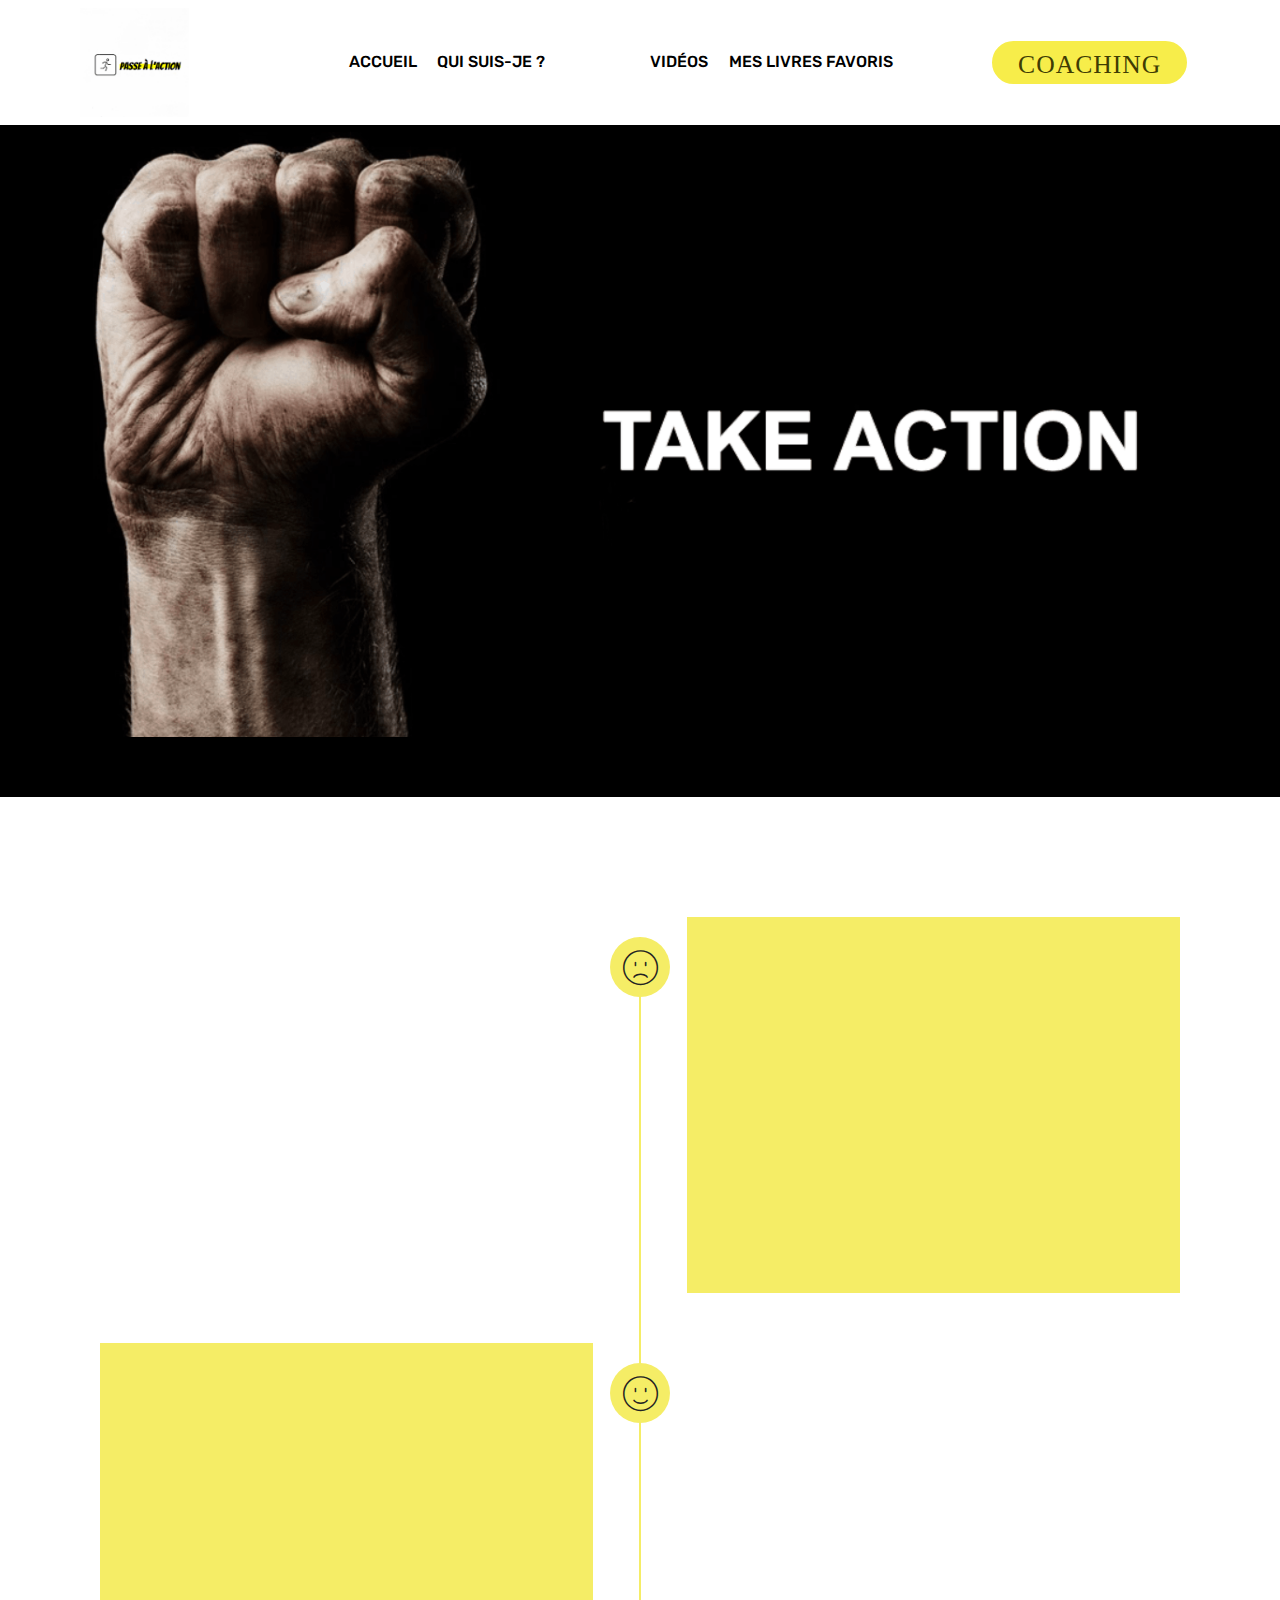
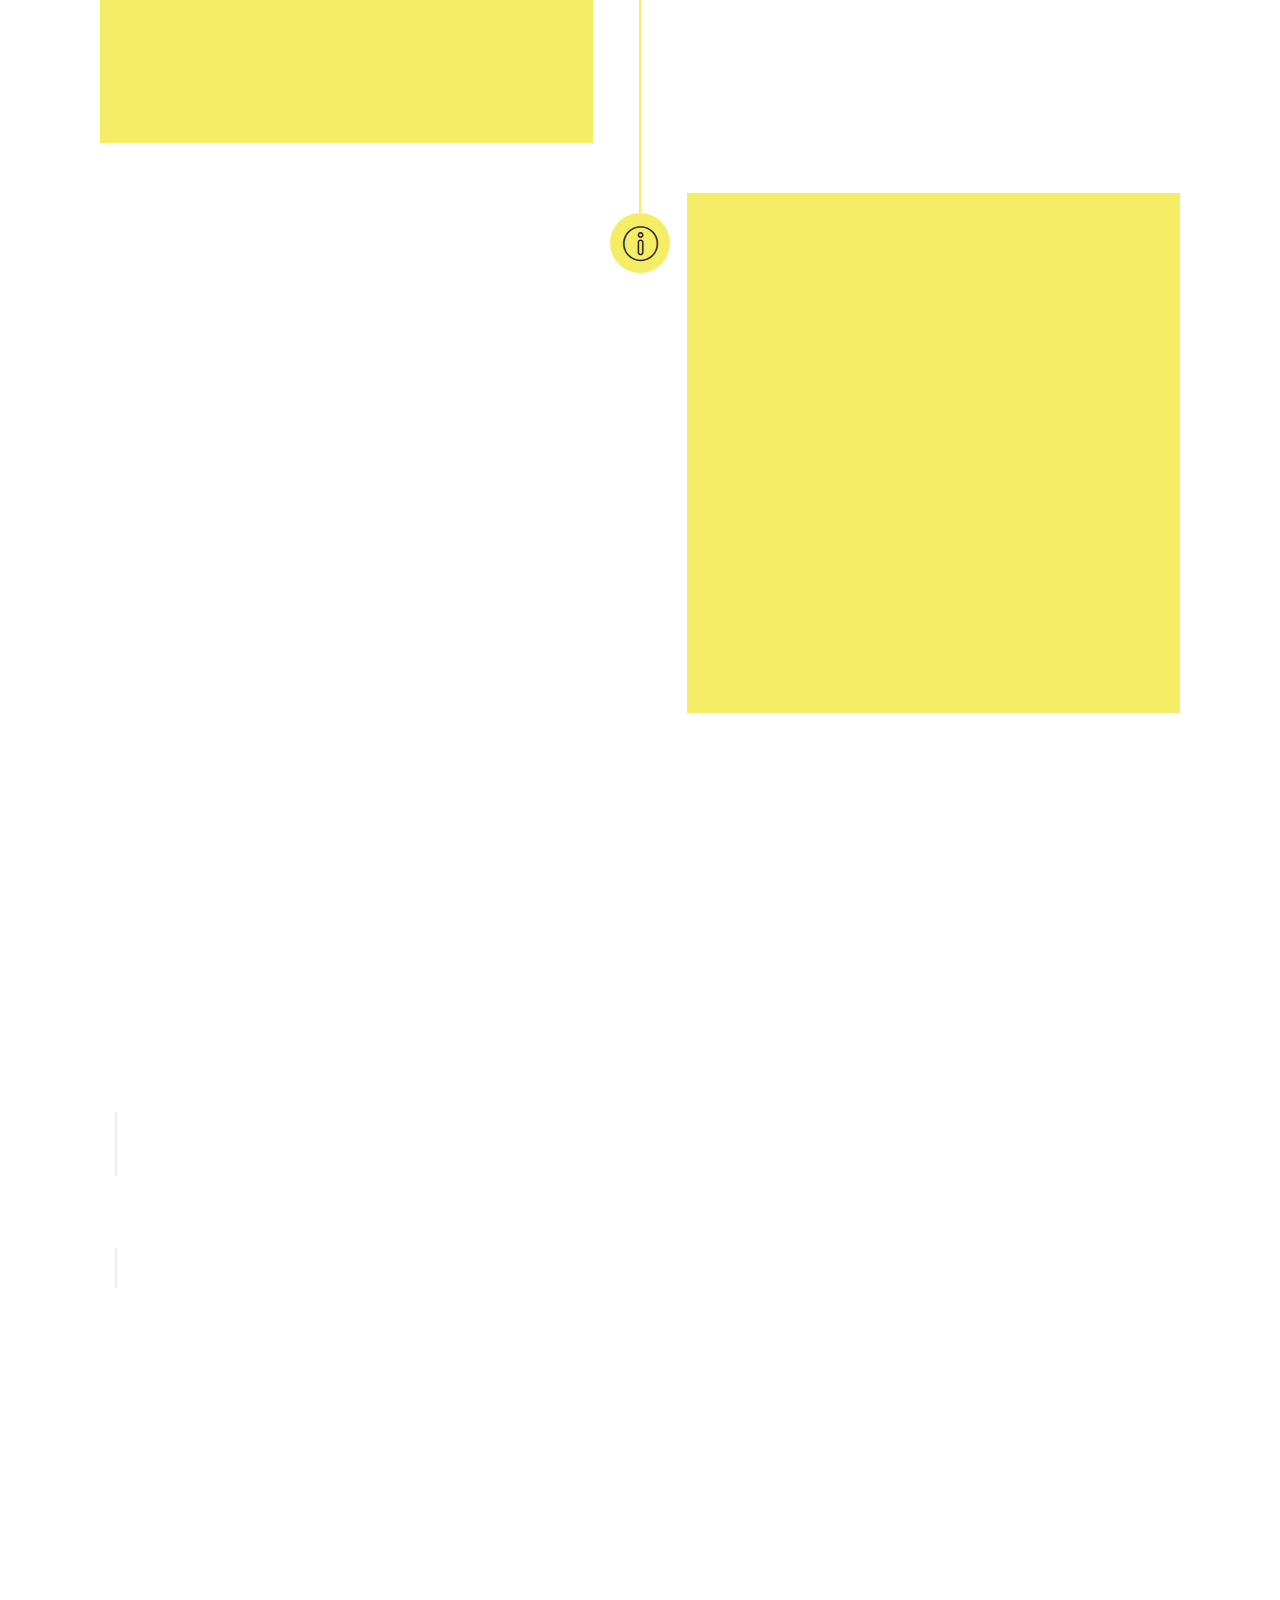
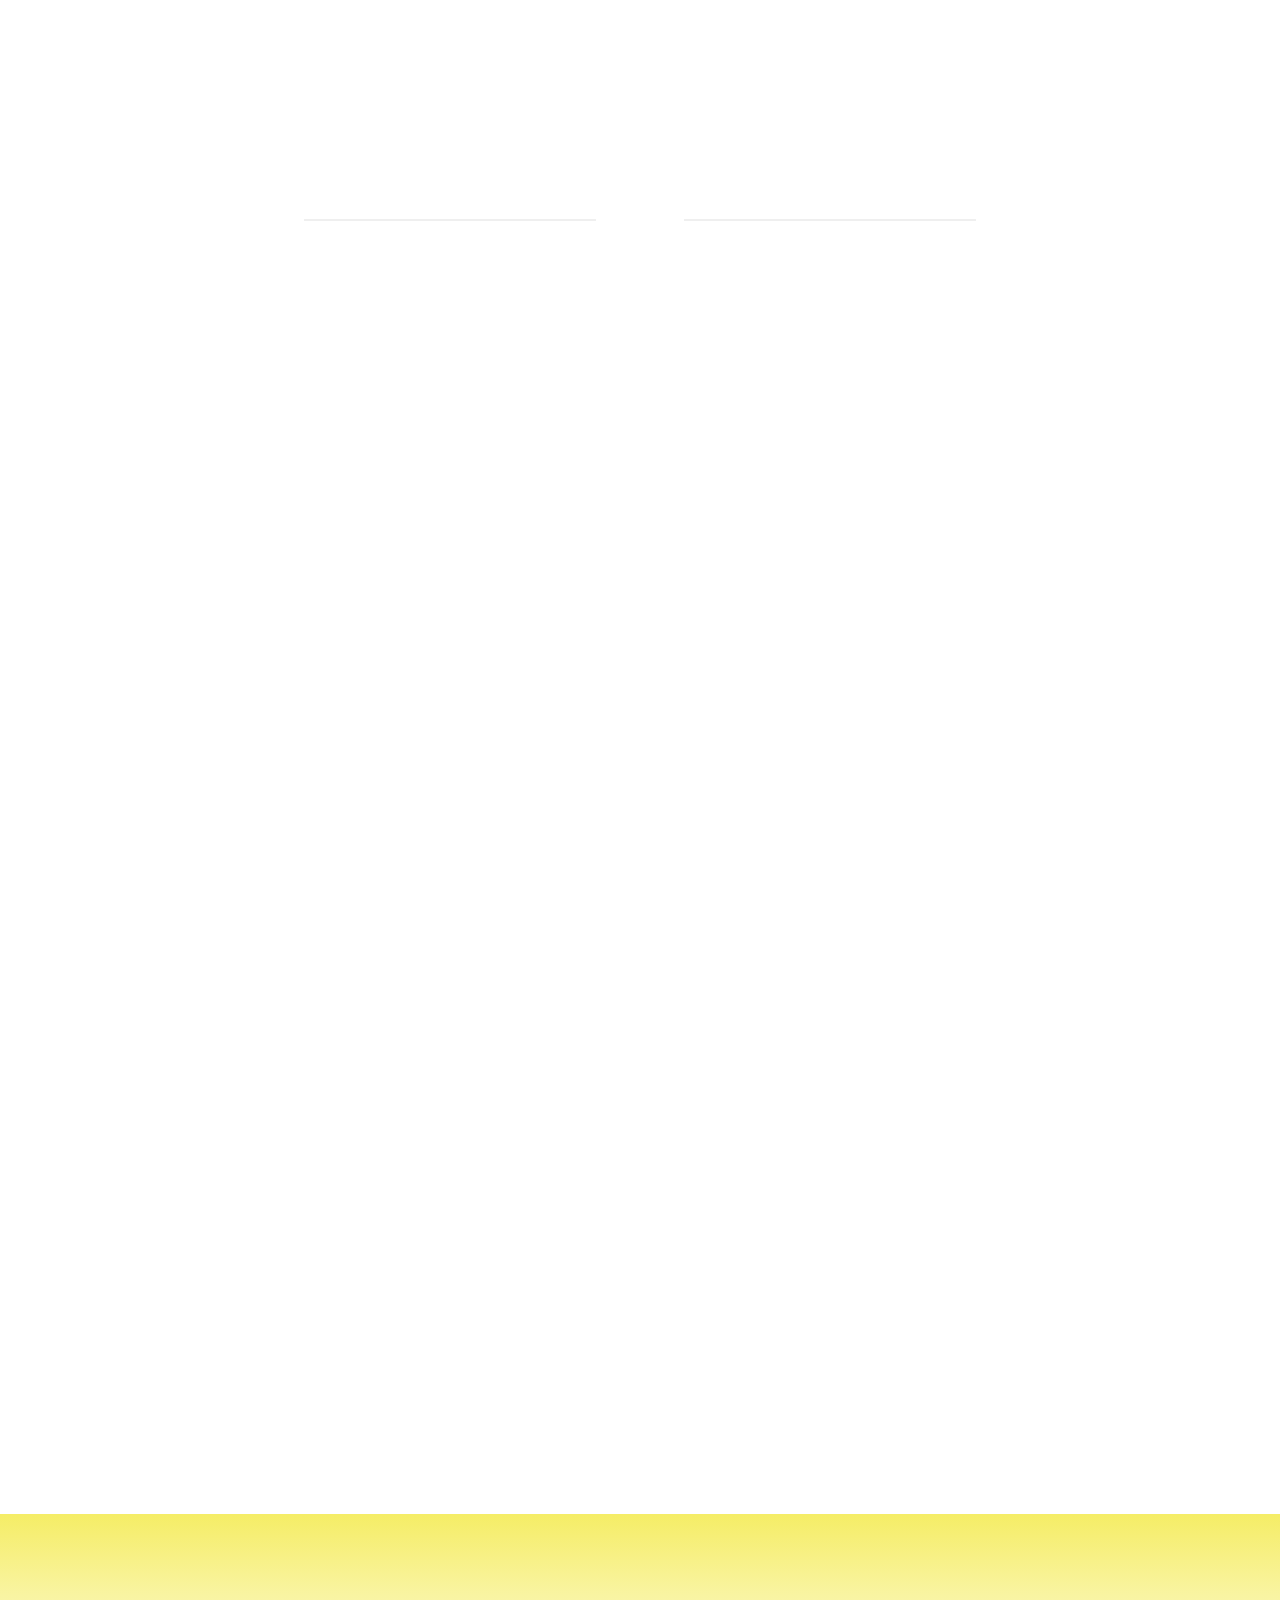
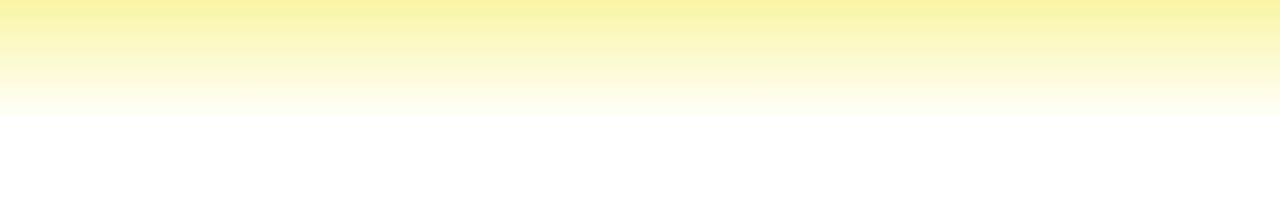
==== coaching.html @ 3aa3d594 "create github pages" ====
<!DOCTYPE html>
<html  >
<head>
  <!-- Site made with Mobirise Website Builder v4.12.2, https://mobirise.com -->
  <meta charset="UTF-8">
  <meta http-equiv="X-UA-Compatible" content="IE=edge">
  <meta name="generator" content="Mobirise v4.12.2, mobirise.com">
  <meta name="viewport" content="width=device-width, initial-scale=1, minimum-scale=1">
  <link rel="shortcut icon" href="assets/images/nez-256x255.png" type="image/x-icon">
  <meta name="description" content="Web Maker Description">
  
  <title>page </title>
  <link rel="stylesheet" href="assets/web/assets/mobirise-icons2/mobirise2.css">
  <link rel="stylesheet" href="assets/web/assets/mobirise-icons/mobirise-icons.css">
  <link rel="stylesheet" href="assets/bootstrap/css/bootstrap.min.css">
  <link rel="stylesheet" href="assets/bootstrap/css/bootstrap-grid.min.css">
  <link rel="stylesheet" href="assets/bootstrap/css/bootstrap-reboot.min.css">
  <link rel="stylesheet" href="assets/dropdown/css/style.css">
  <link rel="stylesheet" href="assets/tether/tether.min.css">
  <link rel="stylesheet" href="assets/animatecss/animate.min.css">
  <link rel="stylesheet" href="assets/socicon/css/styles.css">
  <link rel="stylesheet" href="assets/theme/css/style.css">
  <link rel="preload" as="style" href="assets/mobirise/css/mbr-additional.css"><link rel="stylesheet" href="assets/mobirise/css/mbr-additional.css" type="text/css">
  
  
  
</head>
<body>
  <section class="menu cid-rT13BBiahO" once="menu" id="menu2-s">

    

    <nav class="navbar navbar-expand beta-menu navbar-dropdown align-items-center navbar-toggleable-sm">
        <button class="navbar-toggler navbar-toggler-right" type="button" data-toggle="collapse" data-target="#navbarSupportedContent" aria-controls="navbarSupportedContent" aria-expanded="false" aria-label="Toggle navigation">
            <div class="hamburger">
                <span></span>
                <span></span>
                <span></span>
                <span></span>
            </div>
        </button>
        <div class="menu-logo">
            <div class="navbar-brand">
                <span class="navbar-logo">
                    <a href="https://mobirise.co">
                        <img src="assets/images/nez-256x255.png" alt="Mobirise" title="" style="height: 6.8rem;">
                    </a>
                </span>
                
            </div>
        </div>
        <div class="collapse navbar-collapse" id="navbarSupportedContent">
            <ul class="navbar-nav nav-dropdown" data-app-modern-menu="true"><li class="nav-item">
                    <a class="nav-link link text-black display-4" href="index.html">ACCUEIL</a>
                </li><li class="nav-item">
                    <a class="nav-link link text-black display-4" href="index.html#content7-7">QUI SUIS-JE ? &nbsp; &nbsp; &nbsp; &nbsp; &nbsp; &nbsp; &nbsp; &nbsp; &nbsp; &nbsp;&nbsp;</a>
                </li><li class="nav-item"><a class="nav-link link text-black display-4" href="https://www.youtube.com/channel/UC-dE4AZl_jM-CvezhtTvwrQ?sub_confirmation=1" target="_blank">VIDÉOS</a></li>
                <li class="nav-item"><a class="nav-link link text-black display-4" href="page2.html" aria-expanded="false">MES LIVRES FAVORIS &nbsp; &nbsp; &nbsp; &nbsp; &nbsp; &nbsp; &nbsp; &nbsp; &nbsp;&nbsp;</a></li></ul>
            <div class="navbar-buttons mbr-section-btn"><a class="btn btn-sm btn-primary display-4" href="page0.html"><font face="MobiriseIcons"><span style="font-size: 25.6px;">COACHING</span></font></a></div>
        </div>
    </nav>
</section>

<section class="engine"><a href="https://mobirise.info/f">easy website maker</a></section><section class="cid-rTiwCMmypH" id="image2-13">

    

    <figure class="mbr-figure container">
        <div class="image-block" style="width: 100%;">
            <img src="assets/images/capture-1230x718.png" alt="Mobirise" title="">
            
        </div>
    </figure>
</section>

<section class="timeline2 cid-rTeMHdWzjf" id="timeline2-t">

    

    

    <div class="container align-center">
        
        

        <div class="container timelines-container" mbri-timelines="">
            <!--1-->
            <div class="row timeline-element reverse separline">
                <span class="iconsBackground">
                    <span class="mbr-iconfont mbri-sad-face"></span>
                </span>          
                <div class="col-xs-12 col-md-6 align-left">
                    <div class="timeline-text-content">
                        <h4 class="mbr-timeline-title pb-3 mbr-fonts-style display-5"><strong>Peux-etre qu'actuellement&nbsp;</strong></h4>
                        <p class="mbr-timeline-text mbr-fonts-style display-7">Vous êtes insatisfait de votre vie  et vous stagnez.<br>
<br>Vos peurs vous paralysent, vous empêchent de passer à l'action et donc de réussir.
<br>
<br>Malgré tous vos efforts vous n'arrivez pas à atteindre les objectifs que vous vous fixez et vous ne comprenez pas pourquoi.
<br>
<br>Vous êtes un peu perdu et ne savez pas que faire de votre vie&nbsp;</p>
                     </div>
                </div>
            </div>
            <!--2-->
            <div class="row timeline-element  separline">
                <span class="iconsBackground">
                    <span class="mbr-iconfont mbri-smile-face"></span>
                </span>
                <div class="col-xs-12 col-md-6 align-left ">
                    <div class="timeline-text-content">
                        <h4 class="mbr-timeline-title pb-3 mbr-fonts-style display-5"><strong>Sachez que vous pouvez</strong></h4>
                        <p class="mbr-timeline-text mbr-fonts-style display-7"><br>Avoir une vision claire de ce que vous voulez dans tous les domaine de votre vie.<br>
<br>Passer à l'action systématiquement pour atteindre vos objectifs. &nbsp;<br>
<br>Être en mesure de vivre vos rêves en accomplissant vos objectifs à coup sûr.
<br>
<br>Vous construire un mindset tourner vers la réussite et augmenter votre estime.&nbsp;</p>
                    </div>
                </div>
            </div>
            <!--3-->
            <div class="row timeline-element reverse">
                <span class="iconsBackground">
                    <span class="mbr-iconfont mbri-info"></span>
                </span>
                <div class="col-xs-12 col-md-6 align-left">
                    <div class="timeline-text-content">
                        <h4 class="mbr-timeline-title pb-3 mbr-fonts-style display-5"><strong>DE QUOI S'AGIT-IL?&nbsp;</strong></h4>      
                        <p class="mbr-timeline-text mbr-fonts-style display-7">Mon programme de coaching est simple: je vous propose de passer du temps, seule avec vous, pour travailler sur vos rêves et vos objectifs.
<br>
<br>Et comme chaque personne est unique, je vous propose pas un accompagnement personnalisé entièrement adapté à vos besoins et à votre réalité.
<br>
<br>C’est-à-dire que nous passerons du temps ensemble sur le(s) défi(s) qui vous pèsent et que vous voulez surmonter en priorité!
<br>
<br>À travers cet accompagnement, je suis là pour vous conseiller personnellement et vous présenter les meilleurs outils et méthodes qui vont vous permettre de connaître plus de succès au quotidien et de surmonter vos challenges.</p>
                    </div>
                </div>
            </div>
            <!--4-->
            
            <!--5-->
            
            <!--6-->
            
            <!--7-->
            
            <!--8-->
            
            <!--9-->
            
            <!--10-->
            
            <!--11-->
            
            <!--12-->
            
        </div>
    </div>
</section>

<section class="step1 cid-rTeNrWKndY" id="step1-u">

    

    
    
    <div class="container">
        <h2 class="mbr-section-title pb-3 mbr-fonts-style align-center display-2"><strong>OBJECTIF DE CET APPEL</strong><br><br></h2>
        
        <div class="step-container">
            <div class="card separline pb-4">
                <div class="step-element d-flex">
                    <div class="step-wrapper pr-3">
                        <h3 class="step d-flex align-items-center justify-content-center">
                            1
                        </h3>
                    </div>          
                    <div class="step-text-content">
                        <h4 class="mbr-step-title pb-3 mbr-fonts-style display-5">Faire le point sur votre situation personnelle.</h4>
                        <p class="mbr-step-text mbr-fonts-style display-7">&nbsp;<br><br></p>
                    </div>
                </div>
            </div>

            <div class="card separline pb-4">
                <div class="step-element d-flex">
                    <div class="step-wrapper pr-3">
                        <h3 class="step d-flex align-items-center justify-content-center">
                            2
                        </h3>
                    </div>          
                    <div class="step-text-content">
                        <h4 class="mbr-step-title pb-3 mbr-fonts-style display-5">Evaluer votre engagement.</h4>
                        <p class="mbr-step-text mbr-fonts-style display-7">j</p>
                    </div>
                </div>
            </div>

            <div class="card">
                <div class="step-element d-flex">
                    <div class="step-wrapper pr-3">
                        <h3 class="step d-flex align-items-center justify-content-center">
                            3
                        </h3>
                    </div>          
                    <div class="step-text-content">
                        <h4 class="mbr-step-title pb-3 mbr-fonts-style display-5">Programmer votre transformation.</h4>
                        <p class="mbr-step-text mbr-fonts-style display-7"></p>
                    </div>
                </div>
            </div>

            
            
            
            
            
            
            
            
            
            
            
        </div>
    </div>
</section>

<section class="mbr-section content8 cid-rTeTchL4dR" id="content8-z">

    

    <div class="container">
        <div class="media-container-row title">
            <div class="col-12 col-md-8">
                <div class="mbr-section-btn align-center"><a class="btn btn-primary display-5" href="https://calendly.com/passealaction/coaching-strategique">JE RESERVE MON APPEL</a></div>
            </div>
        </div>
    </div>
</section>

<section class="step2 cid-rTePjpIPBr" id="step2-v">

    

    
    
    <div class="container">
        <h2 class="mbr-section-title pb-3 mbr-fonts-style align-center display-2"><strong>Ce programme n'est pas pour vous si&nbsp;</strong></h2>
        
        <div class="step-container row justify-content-center">
            <div class="card col-12 col-md-4 separline">
                <div class="step-element">
                    <div class="step-wrapper pb-3">
                        <h3 class="step d-flex align-items-center justify-content-center m-auto">x</h3>
                    </div>          
                    <div class="step-text-content align-center">
                        
                        <p class="mbr-step-text mbr-fonts-style display-7"><br>Vous cherchez une formule magique  pour &nbsp;transformer instantanément et sans effort votre vie.</p>
                    </div>
                </div>
            </div>

            <div class="card col-12 separline col-md-4">
                <div class="step-element">
                    <div class="step-wrapper pb-3">
                        <h3 class="step d-flex align-items-center justify-content-center m-auto">x</h3>
                    </div>          
                    <div class="step-text-content align-center">
                        
                        <p class="mbr-step-text mbr-fonts-style display-7"><br>Vous cherchez juste à prendre des connaissance et non à appliquer les techniques.&nbsp;</p>
                    </div>
                </div>
            </div>

            <div class="card col-md-4 col-12 separline last-child">
                <div class="step-element">
                    <div class="step-wrapper pb-3">
                        <h3 class="step d-flex align-items-center justify-content-center m-auto">x</h3>
                    </div>          
                    <div class="step-text-content align-center">
                        
                        <p class="mbr-step-text mbr-fonts-style display-7">Vous ne pouvez pas vous engager à passer au moins 2 heures par semaine à améliorer vos compétences.</p>
                    </div>
                </div>
            </div>

            
            
            
            
            
            
            
            
            
            
            
        </div>
    </div>
</section>

<section class="features11 cid-rTeXeAzm4S" id="features11-11">

    

    

    <div class="container">   
        <div class="col-md-12">
            <div class="media-container-row">
                <div class="mbr-figure m-auto" style="width: 45%;">
                    <img src="assets/images/success-1-844x458.jpeg" alt="Mobirise" title="">
                </div>
                <div class=" align-left aside-content">
                    <h2 class="mbr-title pt-2 mbr-fonts-style display-2"><strong>Offrez vous l'opportunité</strong></h2>
                    <div class="mbr-section-text">
                        <p class="mbr-text mb-5 pt-3 mbr-light mbr-fonts-style display-5"><br>-&gt; de mieux vous connaître.&nbsp;<br>-&gt; d'améliorer votre estime personnelle.&nbsp;<br>-&gt; d'exploiter votre potentiel. &nbsp;<br>-&gt; d'augmenter votre niveau de confiance.&nbsp;<br>-&gt; de mettre votre focus sur vos priorités. 
<br>-&gt; d'avoir une meilleure gestion de vos émotions. &nbsp;<br>-&gt; d'avoir une meilleure  gestion de votre temps.&nbsp;<br>-&gt; reprogrammer votre mindset pas à pas. &nbsp;<br>-&gt; d'avoir un plan d'action facile à suivre. &nbsp;<br>-&gt; de trouver votre voie.&nbsp;<br>-&gt; d'augmenter votre niveau d'énergie. &nbsp;<br>-&gt; D'avoir une vision claire de ce que vous voulez.<br>-&gt; de contrôler votre environnement pour atteindre votre but.&nbsp;<br></p>
                    </div>

                    
                </div>
            </div>
        </div> 
    </div>          
</section>

<section class="mbr-section content8 cid-rTf3qie1RZ" id="content8-12">

    

    <div class="container">
        <div class="media-container-row title">
            <div class="col-12 col-md-8">
                <div class="mbr-section-btn align-center"><a class="btn btn-primary display-5" href="https://calendly.com/passealaction/coaching-strategique">JE PASSE A L'ACTION</a></div>
            </div>
        </div>
    </div>
</section>

<section class="cid-rTFCs5XWJ7" id="social-buttons2-1w">

    

    

    <div class="container">
        <div class="media-container-row">
            <div class="col-md-8 align-center">
                <h2 class="pb-3 mbr-fonts-style display-2">RESTONS PROCHES ...</h2>
                <div class="social-list pl-0 mb-0">
                    <a href="https://www.youtube.com/channel/UC-dE4AZl_jM-CvezhtTvwrQ?sub_confirmation=1" target="_blank">
                        <span class="px-2 mbr-iconfont mbr-iconfont-social socicon-youtube socicon" style=""></span>
                    </a>
                    <a href="https://www.instagram.com/passe.a.laction/" target="_blank">
                        <span class="px-2 mbr-iconfont mbr-iconfont-social socicon-instagram socicon"></span>
                    </a>
                    <a href="https://www.youtube.com/channel/UC-dE4AZl_jM-CvezhtTvwrQ?sub_confirmation=1" target="_blank">
                        
                    </a>
                    <a href="https://www.youtube.com/c/mobirise" target="_blank">
                        
                    </a>
                    <a href="https://www.behance.net/Mobirise" target="_blank">
                        
                    </a>
                </div>
            </div>
        </div>
    </div>
</section>

<section once="footers" class="cid-rTFCHl2BvG" id="footer6-1x">

    

    

    <div class="container">
        <div class="media-container-row align-center mbr-white">
            <div class="col-12">
                <p class="mbr-text mb-0 mbr-fonts-style display-7">&nbsp;© Copyright 2020 Passe à l'action | Tous droits réservés</p>
            </div>
        </div>
    </div>
</section>


  <script src="assets/web/assets/jquery/jquery.min.js"></script>
  <script src="assets/popper/popper.min.js"></script>
  <script src="assets/bootstrap/js/bootstrap.min.js"></script>
  <script src="assets/smoothscroll/smooth-scroll.js"></script>
  <script src="assets/dropdown/js/nav-dropdown.js"></script>
  <script src="assets/dropdown/js/navbar-dropdown.js"></script>
  <script src="assets/tether/tether.min.js"></script>
  <script src="assets/viewportchecker/jquery.viewportchecker.js"></script>
  <script src="assets/sociallikes/social-likes.js"></script>
  <script src="assets/touchswipe/jquery.touch-swipe.min.js"></script>
  <script src="assets/theme/js/script.js"></script>
  
  
  <input name="animation" type="hidden">
  </body>
</html>
---- assets/web/assets/mobirise-icons2/mobirise2.css ----
@font-face {
  font-family: 'Moririse2';
  font-display: swap;
  src:  url('mobirise2.eot?f2bix4');
  src:  url('mobirise2.eot?f2bix4#iefix') format('embedded-opentype'),
    url('mobirise2.ttf?f2bix4') format('truetype'),
    url('mobirise2.woff?f2bix4') format('woff'),
    url('mobirise2.svg?f2bix4#mobirise2') format('svg');
  font-weight: normal;
  font-style: normal;
}

[class^="mobi-"], [class*=" mobi-"] {
  /* use !important to prevent issues with browser extensions that change fonts */
  font-family: 'Moririse2' !important;
  speak: none;
  font-style: normal;
  font-weight: normal;
  font-variant: normal;
  text-transform: none;
  line-height: 1;

  /* Better Font Rendering =========== */
  -webkit-font-smoothing: antialiased;
  -moz-osx-font-smoothing: grayscale;
}

.mobi-mbri-add-submenu:before {
  content: "\e900";
}
.mobi-mbri-alert:before {
  content: "\e901";
}
.mobi-mbri-align-center:before {
  content: "\e902";
}
.mobi-mbri-align-justify:before {
  content: "\e903";
}
.mobi-mbri-align-left:before {
  content: "\e904";
}
.mobi-mbri-align-right:before {
  content: "\e905";
}
.mobi-mbri-android:before {
  content: "\e906";
}
.mobi-mbri-apple:before {
  content: "\e907";
}
.mobi-mbri-arrow-down:before {
  content: "\e908";
}
.mobi-mbri-arrow-next:before {
  content: "\e909";
}
.mobi-mbri-arrow-prev:before {
  content: "\e90a";
}
.mobi-mbri-arrow-up:before {
  content: "\e90b";
}
.mobi-mbri-bold:before {
  content: "\e90c";
}
.mobi-mbri-bookmark:before {
  content: "\e90d";
}
.mobi-mbri-bootstrap:before {
  content: "\e90e";
}
.mobi-mbri-briefcase:before {
  content: "\e90f";
}
.mobi-mbri-browse:before {
  content: "\e910";
}
.mobi-mbri-bulleted-list:before {
  content: "\e911";
}
.mobi-mbri-calendar:before {
  content: "\e912";
}
.mobi-mbri-camera:before {
  content: "\e913";
}
.mobi-mbri-cart-add:before {
  content: "\e914";
}
.mobi-mbri-cart-full:before {
  content: "\e915";
}
.mobi-mbri-cash:before {
  content: "\e916";
}
.mobi-mbri-change-style:before {
  content: "\e917";
}
.mobi-mbri-chat:before {
  content: "\e918";
}
.mobi-mbri-clock:before {
  content: "\e919";
}
.mobi-mbri-close:before {
  content: "\e91a";
}
.mobi-mbri-cloud:before {
  content: "\e91b";
}
.mobi-mbri-code:before {
  content: "\e91c";
}
.mobi-mbri-contact-form:before {
  content: "\e91d";
}
.mobi-mbri-credit-card:before {
  content: "\e91e";
}
.mobi-mbri-cursor-click:before {
  content: "\e91f";
}
.mobi-mbri-cust-feedback:before {
  content: "\e920";
}
.mobi-mbri-database:before {
  content: "\e921";
}
.mobi-mbri-delivery:before {
  content: "\e922";
}
.mobi-mbri-desktop:before {
  content: "\e923";
}
.mobi-mbri-devices:before {
  content: "\e924";
}
.mobi-mbri-down:before {
  content: "\e925";
}
.mobi-mbri-download-2:before {
  content: "\e926";
}
.mobi-mbri-download:before {
  content: "\e927";
}
.mobi-mbri-drag-n-drop-2:before {
  content: "\e928";
}
.mobi-mbri-drag-n-drop:before {
  content: "\e929";
}
.mobi-mbri-edit-2:before {
  content: "\e92a";
}
.mobi-mbri-edit:before {
  content: "\e92b";
}
.mobi-mbri-error:before {
  content: "\e92c";
}
.mobi-mbri-extension:before {
  content: "\e92d";
}
.mobi-mbri-features:before {
  content: "\e92e";
}
.mobi-mbri-file:before {
  content: "\e92f";
}
.mobi-mbri-flag:before {
  content: "\e930";
}
.mobi-mbri-folder:before {
  content: "\e931";
}
.mobi-mbri-gift:before {
  content: "\e932";
}
.mobi-mbri-github:before {
  content: "\e933";
}
.mobi-mbri-globe-2:before {
  content: "\e934";
}
.mobi-mbri-globe:before {
  content: "\e935";
}
.mobi-mbri-growing-chart:before {
  content: "\e936";
}
.mobi-mbri-hearth:before {
  content: "\e937";
}
.mobi-mbri-help:before {
  content: "\e938";
}
.mobi-mbri-home:before {
  content: "\e939";
}
.mobi-mbri-hot-cup:before {
  content: "\e93a";
}
.mobi-mbri-idea:before {
  content: "\e93b";
}
.mobi-mbri-image-gallery:before {
  content: "\e93c";
}
.mobi-mbri-image-slider:before {
  content: "\e93d";
}
.mobi-mbri-info:before {
  content: "\e93e";
}
.mobi-mbri-italic:before {
  content: "\e93f";
}
.mobi-mbri-key:before {
  content: "\e940";
}
.mobi-mbri-laptop:before {
  content: "\e941";
}
.mobi-mbri-layers:before {
  content: "\e942";
}
.mobi-mbri-left-right:before {
  content: "\e943";
}
.mobi-mbri-left:before {
  content: "\e944";
}
.mobi-mbri-letter:before {
  content: "\e945";
}
.mobi-mbri-like:before {
  content: "\e946";
}
.mobi-mbri-link:before {
  content: "\e947";
}
.mobi-mbri-lock:before {
  content: "\e948";
}
.mobi-mbri-login:before {
  content: "\e949";
}
.mobi-mbri-logout:before {
  content: "\e94a";
}
.mobi-mbri-magic-stick:before {
  content: "\e94b";
}
.mobi-mbri-map-pin:before {
  content: "\e94c";
}
.mobi-mbri-menu:before {
  content: "\e94d";
}
.mobi-mbri-mobile-2:before {
  content: "\e94e";
}
.mobi-mbri-mobile-horizontal:before {
  content: "\e94f";
}
.mobi-mbri-mobile:before {
  content: "\e950";
}
.mobi-mbri-mobirise:before {
  content: "\e951";
}
.mobi-mbri-more-horizontal:before {
  content: "\e952";
}
.mobi-mbri-more-vertical:before {
  content: "\e953";
}
.mobi-mbri-music:before {
  content: "\e954";
}
.mobi-mbri-new-file:before {
  content: "\e955";
}
.mobi-mbri-numbered-list:before {
  content: "\e956";
}
.mobi-mbri-opened-folder:before {
  content: "\e957";
}
.mobi-mbri-pages:before {
  content: "\e958";
}
.mobi-mbri-paper-plane:before {
  content: "\e959";
}
.mobi-mbri-paperclip:before {
  content: "\e95a";
}
.mobi-mbri-phone:before {
  content: "\e95b";
}
.mobi-mbri-photo:before {
  content: "\e95c";
}
.mobi-mbri-photos:before {
  content: "\e95d";
}
.mobi-mbri-pin:before {
  content: "\e95e";
}
.mobi-mbri-play:before {
  content: "\e95f";
}
.mobi-mbri-plus:before {
  content: "\e960";
}
.mobi-mbri-preview:before {
  content: "\e961";
}
.mobi-mbri-print:before {
  content: "\e962";
}
.mobi-mbri-protect:before {
  content: "\e963";
}
.mobi-mbri-question:before {
  content: "\e964";
}
.mobi-mbri-quote-left:before {
  content: "\e965";
}
.mobi-mbri-quote-right:before {
  content: "\e966";
}
.mobi-mbri-redo:before {
  content: "\e967";
}
.mobi-mbri-refresh:before {
  content: "\e968";
}
.mobi-mbri-responsive-2:before {
  content: "\e969";
}
.mobi-mbri-responsive:before {
  content: "\e96a";
}
.mobi-mbri-right:before {
  content: "\e96b";
}
.mobi-mbri-rocket:before {
  content: "\e96c";
}
.mobi-mbri-sad-face:before {
  content: "\e96d";
}
.mobi-mbri-sale:before {
  content: "\e96e";
}
.mobi-mbri-save:before {
  content: "\e96f";
}
.mobi-mbri-search:before {
  content: "\e970";
}
.mobi-mbri-setting-2:before {
  content: "\e971";
}
.mobi-mbri-setting-3:before {
  content: "\e972";
}
.mobi-mbri-setting:before {
  content: "\e973";
}
.mobi-mbri-share:before {
  content: "\e974";
}
.mobi-mbri-shopping-bag:before {
  content: "\e975";
}
.mobi-mbri-shopping-basket:before {
  content: "\e976";
}
.mobi-mbri-shopping-cart:before {
  content: "\e977";
}
.mobi-mbri-sites:before {
  content: "\e978";
}
.mobi-mbri-smile-face:before {
  content: "\e979";
}
.mobi-mbri-speed:before {
  content: "\e97a";
}
.mobi-mbri-star:before {
  content: "\e97b";
}
.mobi-mbri-success:before {
  content: "\e97c";
}
.mobi-mbri-sun:before {
  content: "\e97d";
}
.mobi-mbri-sun2:before {
  content: "\e97e";
}
.mobi-mbri-tablet-vertical:before {
  content: "\e97f";
}
.mobi-mbri-tablet:before {
  content: "\e980";
}
.mobi-mbri-target:before {
  content: "\e981";
}
.mobi-mbri-timer:before {
  content: "\e982";
}
.mobi-mbri-to-ftp:before {
  content: "\e983";
}
.mobi-mbri-to-local-drive:before {
  content: "\e984";
}
.mobi-mbri-touch-swipe:before {
  content: "\e985";
}
.mobi-mbri-touch:before {
  content: "\e986";
}
.mobi-mbri-trash:before {
  content: "\e987";
}
.mobi-mbri-underline:before {
  content: "\e988";
}
.mobi-mbri-undo:before {
  content: "\e989";
}
.mobi-mbri-unlink:before {
  content: "\e98a";
}
.mobi-mbri-unlock:before {
  content: "\e98b";
}
.mobi-mbri-up-down:before {
  content: "\e98c";
}
.mobi-mbri-up:before {
  content: "\e98d";
}
.mobi-mbri-update:before {
  content: "\e98e";
}
.mobi-mbri-upload-2:before {
  content: "\e98f";
}
.mobi-mbri-upload:before {
  content: "\e990";
}
.mobi-mbri-user-2:before {
  content: "\e991";
}
.mobi-mbri-user:before {
  content: "\e992";
}
.mobi-mbri-users:before {
  content: "\e993";
}
.mobi-mbri-video-play:before {
  content: "\e994";
}
.mobi-mbri-video:before {
  content: "\e995";
}
.mobi-mbri-watch:before {
  content: "\e996";
}
.mobi-mbri-website-theme-2:before {
  content: "\e997";
}
.mobi-mbri-website-theme:before {
  content: "\e998";
}
.mobi-mbri-wifi:before {
  content: "\e999";
}
.mobi-mbri-windows:before {
  content: "\e99a";
}
.mobi-mbri-zoom-in:before {
  content: "\e99b";
}
.mobi-mbri-zoom-out:before {
  content: "\e99c";
}
---- assets/web/assets/mobirise-icons/mobirise-icons.css ----
@font-face {
  font-family: 'MobiriseIcons';
  src:  url('mobirise-icons.eot?spat4u');
  src:  url('mobirise-icons.eot?spat4u#iefix') format('embedded-opentype'),
    url('mobirise-icons.ttf?spat4u') format('truetype'),
    url('mobirise-icons.woff?spat4u') format('woff'),
    url('mobirise-icons.svg?spat4u#MobiriseIcons') format('svg');
  font-weight: normal;
  font-style: normal;
  font-display: swap;
}

[class^="mbri-"], [class*=" mbri-"] {
  /* use !important to prevent issues with browser extensions that change fonts */
  font-family: MobiriseIcons !important;
  speak: none;
  font-style: normal;
  font-weight: normal;
  font-variant: normal;
  text-transform: none;
  line-height: 1;

  /* Better Font Rendering =========== */
  -webkit-font-smoothing: antialiased;
  -moz-osx-font-smoothing: grayscale;
}

.mbri-add-submenu:before {
  content: "\e900";
}
.mbri-alert:before {
  content: "\e901";
}
.mbri-align-center:before {
  content: "\e902";
}
.mbri-align-justify:before {
  content: "\e903";
}
.mbri-align-left:before {
  content: "\e904";
}
.mbri-align-right:before {
  content: "\e905";
}
.mbri-android:before {
  content: "\e906";
}
.mbri-apple:before {
  content: "\e907";
}
.mbri-arrow-down:before {
  content: "\e908";
}
.mbri-arrow-next:before {
  content: "\e909";
}
.mbri-arrow-prev:before {
  content: "\e90a";
}
.mbri-arrow-up:before {
  content: "\e90b";
}
.mbri-bold:before {
  content: "\e90c";
}
.mbri-bookmark:before {
  content: "\e90d";
}
.mbri-bootstrap:before {
  content: "\e90e";
}
.mbri-briefcase:before {
  content: "\e90f";
}
.mbri-browse:before {
  content: "\e910";
}
.mbri-bulleted-list:before {
  content: "\e911";
}
.mbri-calendar:before {
  content: "\e912";
}
.mbri-camera:before {
  content: "\e913";
}
.mbri-cart-add:before {
  content: "\e914";
}
.mbri-cart-full:before {
  content: "\e915";
}
.mbri-cash:before {
  content: "\e916";
}
.mbri-change-style:before {
  content: "\e917";
}
.mbri-chat:before {
  content: "\e918";
}
.mbri-clock:before {
  content: "\e919";
}
.mbri-close:before {
  content: "\e91a";
}
.mbri-cloud:before {
  content: "\e91b";
}
.mbri-code:before {
  content: "\e91c";
}
.mbri-contact-form:before {
  content: "\e91d";
}
.mbri-credit-card:before {
  content: "\e91e";
}
.mbri-cursor-click:before {
  content: "\e91f";
}
.mbri-cust-feedback:before {
  content: "\e920";
}
.mbri-database:before {
  content: "\e921";
}
.mbri-delivery:before {
  content: "\e922";
}
.mbri-desktop:before {
  content: "\e923";
}
.mbri-devices:before {
  content: "\e924";
}
.mbri-down:before {
  content: "\e925";
}
.mbri-download:before {
  content: "\e989";
}
.mbri-drag-n-drop:before {
  content: "\e927";
}
.mbri-drag-n-drop2:before {
  content: "\e928";
}
.mbri-edit:before {
  content: "\e929";
}
.mbri-edit2:before {
  content: "\e92a";
}
.mbri-error:before {
  content: "\e92b";
}
.mbri-extension:before {
  content: "\e92c";
}
.mbri-features:before {
  content: "\e92d";
}
.mbri-file:before {
  content: "\e92e";
}
.mbri-flag:before {
  content: "\e92f";
}
.mbri-folder:before {
  content: "\e930";
}
.mbri-gift:before {
  content: "\e931";
}
.mbri-github:before {
  content: "\e932";
}
.mbri-globe:before {
  content: "\e933";
}
.mbri-globe-2:before {
  content: "\e934";
}
.mbri-growing-chart:before {
  content: "\e935";
}
.mbri-hearth:before {
  content: "\e936";
}
.mbri-help:before {
  content: "\e937";
}
.mbri-home:before {
  content: "\e938";
}
.mbri-hot-cup:before {
  content: "\e939";
}
.mbri-idea:before {
  content: "\e93a";
}
.mbri-image-gallery:before {
  content: "\e93b";
}
.mbri-image-slider:before {
  content: "\e93c";
}
.mbri-info:before {
  content: "\e93d";
}
.mbri-italic:before {
  content: "\e93e";
}
.mbri-key:before {
  content: "\e93f";
}
.mbri-laptop:before {
  content: "\e940";
}
.mbri-layers:before {
  content: "\e941";
}
.mbri-left-right:before {
  content: "\e942";
}
.mbri-left:before {
  content: "\e943";
}
.mbri-letter:before {
  content: "\e944";
}
.mbri-like:before {
  content: "\e945";
}
.mbri-link:before {
  content: "\e946";
}
.mbri-lock:before {
  content: "\e947";
}
.mbri-login:before {
  content: "\e948";
}
.mbri-logout:before {
  content: "\e949";
}
.mbri-magic-stick:before {
  content: "\e94a";
}
.mbri-map-pin:before {
  content: "\e94b";
}
.mbri-menu:before {
  content: "\e94c";
}
.mbri-mobile:before {
  content: "\e94d";
}
.mbri-mobile2:before {
  content: "\e94e";
}
.mbri-mobirise:before {
  content: "\e94f";
}
.mbri-more-horizontal:before {
  content: "\e950";
}
.mbri-more-vertical:before {
  content: "\e951";
}
.mbri-music:before {
  content: "\e952";
}
.mbri-new-file:before {
  content: "\e953";
}
.mbri-numbered-list:before {
  content: "\e954";
}
.mbri-opened-folder:before {
  content: "\e955";
}
.mbri-pages:before {
  content: "\e956";
}
.mbri-paper-plane:before {
  content: "\e957";
}
.mbri-paperclip:before {
  content: "\e958";
}
.mbri-photo:before {
  content: "\e959";
}
.mbri-photos:before {
  content: "\e95a";
}
.mbri-pin:before {
  content: "\e95b";
}
.mbri-play:before {
  content: "\e95c";
}
.mbri-plus:before {
  content: "\e95d";
}
.mbri-preview:before {
  content: "\e95e";
}
.mbri-print:before {
  content: "\e95f";
}
.mbri-protect:before {
  content: "\e960";
}
.mbri-question:before {
  content: "\e961";
}
.mbri-quote-left:before {
  content: "\e962";
}
.mbri-quote-right:before {
  content: "\e963";
}
.mbri-refresh:before {
  content: "\e964";
}
.mbri-responsive:before {
  content: "\e965";
}
.mbri-right:before {
  content: "\e966";
}
.mbri-rocket:before {
  content: "\e967";
}
.mbri-sad-face:before {
  content: "\e968";
}
.mbri-sale:before {
  content: "\e969";
}
.mbri-save:before {
  content: "\e96a";
}
.mbri-search:before {
  content: "\e96b";
}
.mbri-setting:before {
  content: "\e96c";
}
.mbri-setting2:before {
  content: "\e96d";
}
.mbri-setting3:before {
  content: "\e96e";
}
.mbri-share:before {
  content: "\e96f";
}
.mbri-shopping-bag:before {
  content: "\e970";
}
.mbri-shopping-basket:before {
  content: "\e971";
}
.mbri-shopping-cart:before {
  content: "\e972";
}
.mbri-sites:before {
  content: "\e973";
}
.mbri-smile-face:before {
  content: "\e974";
}
.mbri-speed:before {
  content: "\e975";
}
.mbri-star:before {
  content: "\e976";
}
.mbri-success:before {
  content: "\e977";
}
.mbri-sun:before {
  content: "\e978";
}
.mbri-sun2:before {
  content: "\e979";
}
.mbri-tablet:before {
  content: "\e97a";
}
.mbri-tablet-vertical:before {
  content: "\e97b";
}
.mbri-target:before {
  content: "\e97c";
}
.mbri-timer:before {
  content: "\e97d";
}
.mbri-to-ftp:before {
  content: "\e97e";
}
.mbri-to-local-drive:before {
  content: "\e97f";
}
.mbri-touch-swipe:before {
  content: "\e980";
}
.mbri-touch:before {
  content: "\e981";
}
.mbri-trash:before {
  content: "\e982";
}
.mbri-underline:before {
  content: "\e983";
}
.mbri-unlink:before {
  content: "\e984";
}
.mbri-unlock:before {
  content: "\e985";
}
.mbri-up-down:before {
  content: "\e986";
}
.mbri-up:before {
  content: "\e987";
}
.mbri-update:before {
  content: "\e988";
}
.mbri-upload:before {
 content: "\e926"; 
}
.mbri-user:before {
  content: "\e98a";
}
.mbri-user2:before {
  content: "\e98b";
}
.mbri-users:before {
  content: "\e98c";
}
.mbri-video:before {
  content: "\e98d";
}
.mbri-video-play:before {
  content: "\e98e";
}
.mbri-watch:before {
  content: "\e98f";
}
.mbri-website-theme:before {
  content: "\e990";
}
.mbri-wifi:before {
  content: "\e991";
}
.mbri-windows:before {
  content: "\e992";
}
.mbri-zoom-out:before {
  content: "\e993";
}
.mbri-redo:before {
  content: "\e994";
}
.mbri-undo:before {
  content: "\e995";
}
---- assets/dropdown/css/style.css ----
.navbar-dropdown {
  left: 0;
  padding: 0;
  position: absolute;
  right: 0;
  top: 0;
  transition: all 0.45s ease;
  z-index: 1030;
  background: #282828; }
  .navbar-dropdown .navbar-logo {
    margin-right: 0.8rem;
    transition: margin 0.3s ease-in-out;
    vertical-align: middle; }
    .navbar-dropdown .navbar-logo img {
      height: 3.125rem;
      transition: all 0.3s ease-in-out; }
    .navbar-dropdown .navbar-logo.mbr-iconfont {
      font-size: 3.125rem;
      line-height: 3.125rem; }
  .navbar-dropdown .navbar-caption {
    font-weight: 700;
    white-space: normal;
    vertical-align: -4px;
    line-height: 3.125rem !important; }
    .navbar-dropdown .navbar-caption, .navbar-dropdown .navbar-caption:hover {
      color: inherit;
      text-decoration: none; }
  .navbar-dropdown .mbr-iconfont + .navbar-caption {
    vertical-align: -1px; }
  .navbar-dropdown.navbar-fixed-top {
    position: fixed; }
  .navbar-dropdown .navbar-brand span {
    vertical-align: -4px; }
  .navbar-dropdown.bg-color.transparent {
    background: none; }
  .navbar-dropdown.navbar-short .navbar-brand {
    padding: 0.625rem 0; }
    .navbar-dropdown.navbar-short .navbar-brand span {
      vertical-align: -1px; }
  .navbar-dropdown.navbar-short .navbar-caption {
    line-height: 2.375rem !important;
    vertical-align: -2px; }
  .navbar-dropdown.navbar-short .navbar-logo {
    margin-right: 0.5rem; }
    .navbar-dropdown.navbar-short .navbar-logo img {
      height: 2.375rem; }
    .navbar-dropdown.navbar-short .navbar-logo.mbr-iconfont {
      font-size: 2.375rem;
      line-height: 2.375rem; }
  .navbar-dropdown.navbar-short .mbr-table-cell {
    height: 3.625rem; }
  .navbar-dropdown .navbar-close {
    left: 0.6875rem;
    position: fixed;
    top: 0.75rem;
    z-index: 1000; }
  .navbar-dropdown .hamburger-icon {
    content: "";
    display: inline-block;
    vertical-align: middle;
    width: 16px;
    -webkit-box-shadow: 0 -6px 0 1px #282828,0 0 0 1px #282828,0 6px 0 1px #282828;
    -moz-box-shadow: 0 -6px 0 1px #282828,0 0 0 1px #282828,0 6px 0 1px #282828;
    box-shadow: 0 -6px 0 1px #282828,0 0 0 1px #282828,0 6px 0 1px #282828; }

.dropdown-menu .dropdown-toggle[data-toggle="dropdown-submenu"]::after {
  border-bottom: 0.35em solid transparent;
  border-left: 0.35em solid;
  border-right: 0;
  border-top: 0.35em solid transparent;
  margin-left: 0.3rem; }

.dropdown-menu .dropdown-item:focus {
  outline: 0; }

.nav-dropdown {
  font-size: 0.75rem;
  font-weight: 500;
  height: auto !important; }
  .nav-dropdown .nav-btn {
    padding-left: 1rem; }
  .nav-dropdown .link {
    margin: .667em 1.667em;
    font-weight: 500;
    padding: 0;
    transition: color .2s ease-in-out; }
    .nav-dropdown .link.dropdown-toggle {
      margin-right: 2.583em; }
      .nav-dropdown .link.dropdown-toggle::after {
        margin-left: .25rem;
        border-top: 0.35em solid;
        border-right: 0.35em solid transparent;
        border-left: 0.35em solid transparent;
        border-bottom: 0; }
      .nav-dropdown .link.dropdown-toggle[aria-expanded="true"] {
        margin: 0;
        padding: 0.667em 3.263em  0.667em 1.667em; }
  .nav-dropdown .link::after,
  .nav-dropdown .dropdown-item::after {
    color: inherit; }
  .nav-dropdown .btn {
    font-size: 0.75rem;
    font-weight: 700;
    letter-spacing: 0;
    margin-bottom: 0;
    padding-left: 1.25rem;
    padding-right: 1.25rem; }
  .nav-dropdown .dropdown-menu {
    border-radius: 0;
    border: 0;
    left: 0;
    margin: 0;
    padding-bottom: 1.25rem;
    padding-top: 1.25rem;
    position: relative; }
  .nav-dropdown .dropdown-submenu {
    margin-left: 0.125rem;
    top: 0; }
  .nav-dropdown .dropdown-item {
    font-weight: 500;
    line-height: 2;
    padding: 0.3846em 4.615em 0.3846em 1.5385em;
    position: relative;
    transition: color .2s ease-in-out, background-color .2s ease-in-out; }
    .nav-dropdown .dropdown-item::after {
      margin-top: -0.3077em;
      position: absolute;
      right: 1.1538em;
      top: 50%; }
    .nav-dropdown .dropdown-item:focus, .nav-dropdown .dropdown-item:hover {
      background: none; }

@media (max-width: 767px) {
  .nav-dropdown.navbar-toggleable-sm {
    bottom: 0;
    display: none;
    left: 0;
    overflow-x: hidden;
    position: fixed;
    top: 0;
    transform: translateX(-100%);
    -ms-transform: translateX(-100%);
    -webkit-transform: translateX(-100%);
    width: 18.75rem;
    z-index: 999; } }
.nav-dropdown.navbar-toggleable-xl {
  bottom: 0;
  display: none;
  left: 0;
  overflow-x: hidden;
  position: fixed;
  top: 0;
  transform: translateX(-100%);
  -ms-transform: translateX(-100%);
  -webkit-transform: translateX(-100%);
  width: 18.75rem;
  z-index: 999; }

.nav-dropdown-sm {
  display: block !important;
  overflow-x: hidden;
  overflow: auto;
  padding-top: 3.875rem; }
  .nav-dropdown-sm::after {
    content: "";
    display: block;
    height: 3rem;
    width: 100%; }
  .nav-dropdown-sm.collapse.in ~ .navbar-close {
    display: block !important; }
  .nav-dropdown-sm.collapsing, .nav-dropdown-sm.collapse.in {
    transform: translateX(0);
    -ms-transform: translateX(0);
    -webkit-transform: translateX(0);
    transition: all 0.25s ease-out;
    -webkit-transition: all 0.25s ease-out;
    background: #282828; }
  .nav-dropdown-sm.collapsing[aria-expanded="false"] {
    transform: translateX(-100%);
    -ms-transform: translateX(-100%);
    -webkit-transform: translateX(-100%); }
  .nav-dropdown-sm .nav-item {
    display: block;
    margin-left: 0 !important;
    padding-left: 0; }
  .nav-dropdown-sm .link,
  .nav-dropdown-sm .dropdown-item {
    border-top: 1px dotted rgba(255, 255, 255, 0.1);
    font-size: 0.8125rem;
    line-height: 1.6;
    margin: 0 !important;
    padding: 0.875rem 2.4rem 0.875rem 1.5625rem !important;
    position: relative;
    white-space: normal; }
    .nav-dropdown-sm .link:focus, .nav-dropdown-sm .link:hover,
    .nav-dropdown-sm .dropdown-item:focus,
    .nav-dropdown-sm .dropdown-item:hover {
      background: rgba(0, 0, 0, 0.2) !important;
      color: #c0a375; }
  .nav-dropdown-sm .nav-btn {
    position: relative;
    padding: 1.5625rem 1.5625rem 0 1.5625rem; }
    .nav-dropdown-sm .nav-btn::before {
      border-top: 1px dotted rgba(255, 255, 255, 0.1);
      content: "";
      left: 0;
      position: absolute;
      top: 0;
      width: 100%; }
    .nav-dropdown-sm .nav-btn + .nav-btn {
      padding-top: 0.625rem; }
      .nav-dropdown-sm .nav-btn + .nav-btn::before {
        display: none; }
  .nav-dropdown-sm .btn {
    padding: 0.625rem 0; }
  .nav-dropdown-sm .dropdown-toggle[data-toggle="dropdown-submenu"]::after {
    margin-left: .25rem;
    border-top: 0.35em solid;
    border-right: 0.35em solid transparent;
    border-left: 0.35em solid transparent;
    border-bottom: 0; }
  .nav-dropdown-sm .dropdown-toggle[data-toggle="dropdown-submenu"][aria-expanded="true"]::after {
    border-top: 0;
    border-right: 0.35em solid transparent;
    border-left: 0.35em solid transparent;
    border-bottom: 0.35em solid; }
  .nav-dropdown-sm .dropdown-menu {
    margin: 0;
    padding: 0;
    position: relative;
    top: 0;
    left: 0;
    width: 100%;
    border: 0;
    float: none;
    border-radius: 0;
    background: none; }
  .nav-dropdown-sm .dropdown-submenu {
    left: 100%;
    margin-left: 0.125rem;
    margin-top: -1.25rem;
    top: 0; }

.navbar-toggleable-sm .nav-dropdown .dropdown-menu {
  position: absolute; }

.navbar-toggleable-sm .nav-dropdown .dropdown-submenu {
  left: 100%;
  margin-left: 0.125rem;
  margin-top: -1.25rem;
  top: 0; }

.navbar-toggleable-sm.opened .nav-dropdown .dropdown-menu {
  position: relative; }

.navbar-toggleable-sm.opened .nav-dropdown .dropdown-submenu {
  left: 0;
  margin-left: 00rem;
  margin-top: 0rem;
  top: 0; }

.is-builder .nav-dropdown.collapsing {
  transition: none !important; }

/*# sourceMappingURL=style.css.map */
---- assets/socicon/css/styles.css ----
@charset "UTF-8";

@font-face {
  font-family: "socicon";
  src:url("../fonts/socicon.eot");
  src:url("../fonts/socicon.eot?#iefix") format("embedded-opentype"),
    url("../fonts/socicon.woff") format("woff"),
    url("../fonts/socicon.ttf") format("truetype"),
    url("../fonts/socicon.svg#socicon") format("svg");
  font-weight: normal;
  font-style: normal;
  font-display:swap;
}

[data-icon]:before {
  font-family: "socicon" !important;
  content: attr(data-icon);
  font-style: normal !important;
  font-weight: normal !important;
  font-variant: normal !important;
  text-transform: none !important;
  speak: none;
  line-height: 1;
  -webkit-font-smoothing: antialiased;
  -moz-osx-font-smoothing: grayscale;
}

[class^="socicon-"]:before,
[class*=" socicon-"]:before {
  font-family: "socicon" !important;
  font-style: normal !important;
  font-weight: normal !important;
  font-variant: normal !important;
  text-transform: none !important;
  speak: none;
  line-height: 1;
  -webkit-font-smoothing: antialiased;
  -moz-osx-font-smoothing: grayscale;
}

.socicon-modelmayhem:before {
  content: "\e000";
}
.socicon-mixcloud:before {
  content: "\e001";
}
.socicon-drupal:before {
  content: "\e002";
}
.socicon-swarm:before {
  content: "\e003";
}
.socicon-istock:before {
  content: "\e004";
}
.socicon-yammer:before {
  content: "\e005";
}
.socicon-ello:before {
  content: "\e006";
}
.socicon-stackoverflow:before {
  content: "\e007";
}
.socicon-persona:before {
  content: "\e008";
}
.socicon-triplej:before {
  content: "\e009";
}
.socicon-houzz:before {
  content: "\e00a";
}
.socicon-rss:before {
  content: "\e00b";
}
.socicon-paypal:before {
  content: "\e00c";
}
.socicon-odnoklassniki:before {
  content: "\e00d";
}
.socicon-airbnb:before {
  content: "\e00e";
}
.socicon-periscope:before {
  content: "\e00f";
}
.socicon-outlook:before {
  content: "\e010";
}
.socicon-coderwall:before {
  content: "\e011";
}
.socicon-tripadvisor:before {
  content: "\e012";
}
.socicon-appnet:before {
  content: "\e013";
}
.socicon-goodreads:before {
  content: "\e014";
}
.socicon-tripit:before {
  content: "\e015";
}
.socicon-lanyrd:before {
  content: "\e016";
}
.socicon-slideshare:before {
  content: "\e017";
}
.socicon-buffer:before {
  content: "\e018";
}
.socicon-disqus:before {
  content: "\e019";
}
.socicon-vkontakte:before {
  content: "\e01a";
}
.socicon-whatsapp:before {
  content: "\e01b";
}
.socicon-patreon:before {
  content: "\e01c";
}
.socicon-storehouse:before {
  content: "\e01d";
}
.socicon-pocket:before {
  content: "\e01e";
}
.socicon-mail:before {
  content: "\e01f";
}
.socicon-blogger:before {
  content: "\e020";
}
.socicon-technorati:before {
  content: "\e021";
}
.socicon-reddit:before {
  content: "\e022";
}
.socicon-dribbble:before {
  content: "\e023";
}
.socicon-stumbleupon:before {
  content: "\e024";
}
.socicon-digg:before {
  content: "\e025";
}
.socicon-envato:before {
  content: "\e026";
}
.socicon-behance:before {
  content: "\e027";
}
.socicon-delicious:before {
  content: "\e028";
}
.socicon-deviantart:before {
  content: "\e029";
}
.socicon-forrst:before {
  content: "\e02a";
}
.socicon-play:before {
  content: "\e02b";
}
.socicon-zerply:before {
  content: "\e02c";
}
.socicon-wikipedia:before {
  content: "\e02d";
}
.socicon-apple:before {
  content: "\e02e";
}
.socicon-flattr:before {
  content: "\e02f";
}
.socicon-github:before {
  content: "\e030";
}
.socicon-renren:before {
  content: "\e031";
}
.socicon-friendfeed:before {
  content: "\e032";
}
.socicon-newsvine:before {
  content: "\e033";
}
.socicon-identica:before {
  content: "\e034";
}
.socicon-bebo:before {
  content: "\e035";
}
.socicon-zynga:before {
  content: "\e036";
}
.socicon-steam:before {
  content: "\e037";
}
.socicon-xbox:before {
  content: "\e038";
}
.socicon-windows:before {
  content: "\e039";
}
.socicon-qq:before {
  content: "\e03a";
}
.socicon-douban:before {
  content: "\e03b";
}
.socicon-meetup:before {
  content: "\e03c";
}
.socicon-playstation:before {
  content: "\e03d";
}
.socicon-android:before {
  content: "\e03e";
}
.socicon-snapchat:before {
  content: "\e03f";
}
.socicon-twitter:before {
  content: "\e040";
}
.socicon-facebook:before {
  content: "\e041";
}
.socicon-googleplus:before {
  content: "\e042";
}
.socicon-pinterest:before {
  content: "\e043";
}
.socicon-foursquare:before {
  content: "\e044";
}
.socicon-yahoo:before {
  content: "\e045";
}
.socicon-skype:before {
  content: "\e046";
}
.socicon-yelp:before {
  content: "\e047";
}
.socicon-feedburner:before {
  content: "\e048";
}
.socicon-linkedin:before {
  content: "\e049";
}
.socicon-viadeo:before {
  content: "\e04a";
}
.socicon-xing:before {
  content: "\e04b";
}
.socicon-myspace:before {
  content: "\e04c";
}
.socicon-soundcloud:before {
  content: "\e04d";
}
.socicon-spotify:before {
  content: "\e04e";
}
.socicon-grooveshark:before {
  content: "\e04f";
}
.socicon-lastfm:before {
  content: "\e050";
}
.socicon-youtube:before {
  content: "\e051";
}
.socicon-vimeo:before {
  content: "\e052";
}
.socicon-dailymotion:before {
  content: "\e053";
}
.socicon-vine:before {
  content: "\e054";
}
.socicon-flickr:before {
  content: "\e055";
}
.socicon-500px:before {
  content: "\e056";
}
.socicon-wordpress:before {
  content: "\e058";
}
.socicon-tumblr:before {
  content: "\e059";
}
.socicon-twitch:before {
  content: "\e05a";
}
.socicon-8tracks:before {
  content: "\e05b";
}
.socicon-amazon:before {
  content: "\e05c";
}
.socicon-icq:before {
  content: "\e05d";
}
.socicon-smugmug:before {
  content: "\e05e";
}
.socicon-ravelry:before {
  content: "\e05f";
}
.socicon-weibo:before {
  content: "\e060";
}
.socicon-baidu:before {
  content: "\e061";
}
.socicon-angellist:before {
  content: "\e062";
}
.socicon-ebay:before {
  content: "\e063";
}
.socicon-imdb:before {
  content: "\e064";
}
.socicon-stayfriends:before {
  content: "\e065";
}
.socicon-residentadvisor:before {
  content: "\e066";
}
.socicon-google:before {
  content: "\e067";
}
.socicon-yandex:before {
  content: "\e068";
}
.socicon-sharethis:before {
  content: "\e069";
}
.socicon-bandcamp:before {
  content: "\e06a";
}
.socicon-itunes:before {
  content: "\e06b";
}
.socicon-deezer:before {
  content: "\e06c";
}
.socicon-telegram:before {
  content: "\e06e";
}
.socicon-openid:before {
  content: "\e06f";
}
.socicon-amplement:before {
  content: "\e070";
}
.socicon-viber:before {
  content: "\e071";
}
.socicon-zomato:before {
  content: "\e072";
}
.socicon-draugiem:before {
  content: "\e074";
}
.socicon-endomodo:before {
  content: "\e075";
}
.socicon-filmweb:before {
  content: "\e076";
}
.socicon-stackexchange:before {
  content: "\e077";
}
.socicon-wykop:before {
  content: "\e078";
}
.socicon-teamspeak:before {
  content: "\e079";
}
.socicon-teamviewer:before {
  content: "\e07a";
}
.socicon-ventrilo:before {
  content: "\e07b";
}
.socicon-younow:before {
  content: "\e07c";
}
.socicon-raidcall:before {
  content: "\e07d";
}
.socicon-mumble:before {
  content: "\e07e";
}
.socicon-medium:before {
  content: "\e06d";
}
.socicon-bebee:before {
  content: "\e07f";
}
.socicon-hitbox:before {
  content: "\e080";
}
.socicon-reverbnation:before {
  content: "\e081";
}
.socicon-formulr:before {
  content: "\e082";
}
.socicon-instagram:before {
  content: "\e057";
}
.socicon-battlenet:before {
  content: "\e083";
}
.socicon-chrome:before {
  content: "\e084";
}
.socicon-discord:before {
  content: "\e086";
}
.socicon-issuu:before {
  content: "\e087";
}
.socicon-macos:before {
  content: "\e088";
}
.socicon-firefox:before {
  content: "\e089";
}
.socicon-opera:before {
  content: "\e08d";
}
.socicon-keybase:before {
  content: "\e090";
}
.socicon-alliance:before {
  content: "\e091";
}
.socicon-livejournal:before {
  content: "\e092";
}
.socicon-googlephotos:before {
  content: "\e093";
}
.socicon-horde:before {
  content: "\e094";
}
.socicon-etsy:before {
  content: "\e095";
}
.socicon-zapier:before {
  content: "\e096";
}
.socicon-google-scholar:before {
  content: "\e097";
}
.socicon-researchgate:before {
  content: "\e098";
}
.socicon-wechat:before {
  content: "\e099";
}
.socicon-strava:before {
  content: "\e09a";
}
.socicon-line:before {
  content: "\e09b";
}
.socicon-lyft:before {
  content: "\e09c";
}
.socicon-uber:before {
  content: "\e09d";
}
.socicon-songkick:before {
  content: "\e09e";
}
.socicon-viewbug:before {
  content: "\e09f";
}
.socicon-googlegroups:before {
  content: "\e0a0";
}
.socicon-quora:before {
  content: "\e073";
}
.socicon-diablo:before {
  content: "\e085";
}
.socicon-blizzard:before {
  content: "\e0a1";
}
.socicon-hearthstone:before {
  content: "\e08b";
}
.socicon-heroes:before {
  content: "\e08a";
}
.socicon-overwatch:before {
  content: "\e08c";
}
.socicon-warcraft:before {
  content: "\e08e";
}
.socicon-starcraft:before {
  content: "\e08f";
}
.socicon-beam:before {
  content: "\e0a2";
}
.socicon-curse:before {
  content: "\e0a3";
}
.socicon-player:before {
  content: "\e0a4";
}
.socicon-streamjar:before {
  content: "\e0a5";
}
.socicon-nintendo:before {
  content: "\e0a6";
}
.socicon-hellocoton:before {
  content: "\e0a7";
}
---- assets/theme/css/style.css ----
/*!
 * Mobirise v4 theme (https://mobirise.com/)
 * Copyright 2017 Mobirise
 */
section {
  background-color: #eeeeee; }

body {
  font-style: normal;
  line-height: 1.5; }

section,
.container,
.container-fluid {
  position: relative;
  word-wrap: break-word; }

a.mbr-iconfont:hover {
  text-decoration: none; }

.article .lead p,
.article .lead ul,
.article .lead ol,
.article .lead pre,
.article .lead blockquote {
  margin-bottom: 0; }

ul,
ol,
pre,
blockquote {
  margin-bottom: 2.3125rem; }

pre {
  background: #f4f4f4;
  padding: 10px 24px;
  white-space: pre-wrap; }

.inactive {
  -webkit-user-select: none;
  -moz-user-select: none;
  -ms-user-select: none;
  user-select: none;
  pointer-events: none;
  -webkit-user-drag: none;
  user-drag: none; }

.mbr-section__comments .row {
  justify-content: center;
  -webkit-justify-content: center; }

a {
  font-style: normal;
  font-weight: 400;
  cursor: pointer; }
  a, a:hover {
    text-decoration: none; }

figure {
  margin-bottom: 0; }

body {
  color: #232323; }

h1,
h2,
h3,
h4,
h5,
h6,
.h1,
.h2,
.h3,
.h4,
.h5,
.h6,
.display-1,
.display-2,
.display-3,
.display-4 {
  line-height: 1;
  word-break: break-word;
  word-wrap: break-word; }

.mbr-section-title {
  font-style: normal;
  line-height: 1.2; }

.mbr-section-subtitle {
  line-height: 1.3; }

.mbr-text {
  font-style: normal;
  line-height: 1.6; }

b,
strong {
  font-weight: bold; }

blockquote {
  padding: 10px 0 10px 20px;
  position: relative;
  border-left: 2px solid;
  border-color: #ff3366; }

input:-webkit-autofill, input:-webkit-autofill:hover, input:-webkit-autofill:focus, input:-webkit-autofill:active {
  transition-delay: 9999s;
  transition-property: background-color, color; }

textarea[type='hidden'] {
  display: none; }

body {
  position: relative; }

section {
  background-position: 50% 50%;
  background-repeat: no-repeat;
  background-size: cover; }
  section .mbr-background-video,
  section .mbr-background-video-preview {
    position: absolute;
    bottom: 0;
    left: 0;
    right: 0;
    top: 0; }

.hidden {
  visibility: hidden; }

.mbr-z-index20 {
  z-index: 20; }

/*! Base colors */
.mbr-white {
  color: #ffffff; }

.mbr-black {
  color: #000000; }

.mbr-bg-white {
  background-color: #ffffff; }

.mbr-bg-black {
  background-color: #000000; }

/*! Text-aligns */
.align-left {
  text-align: left; }

.align-center {
  text-align: center; }

.align-right {
  text-align: right; }

@media (max-width: 767px) {
  .align-left,
  .align-center,
  .align-right,
  .mbr-section-btn,
  .mbr-section-title {
    text-align: center; } }
/*! Font-weight  */
.mbr-light {
  font-weight: 300; }

.mbr-regular {
  font-weight: 400; }

.mbr-semibold {
  font-weight: 500; }

.mbr-bold {
  font-weight: 700; }

/*! Media  */
.media-size-item {
  -webkit-flex: 1 1 auto;
  -moz-flex: 1 1 auto;
  -ms-flex: 1 1 auto;
  -o-flex: 1 1 auto;
  flex: 1 1 auto; }

.media-content {
  -webkit-flex-basis: 100%;
  flex-basis: 100%; }

.media-container-row {
  display: -ms-flexbox;
  display: -webkit-flex;
  display: flex;
  -webkit-flex-direction: row;
  -ms-flex-direction: row;
  flex-direction: row;
  -webkit-flex-wrap: wrap;
  -ms-flex-wrap: wrap;
  flex-wrap: wrap;
  -webkit-justify-content: center;
  -ms-flex-pack: center;
  justify-content: center;
  -webkit-align-content: center;
  -ms-flex-line-pack: center;
  align-content: center;
  -webkit-align-items: start;
  -ms-flex-align: start;
  align-items: start; }
  .media-container-row .media-size-item {
    width: 400px; }

.media-container-column {
  display: -ms-flexbox;
  display: -webkit-flex;
  display: flex;
  -webkit-flex-direction: column;
  -ms-flex-direction: column;
  flex-direction: column;
  -webkit-flex-wrap: wrap;
  -ms-flex-wrap: wrap;
  flex-wrap: wrap;
  -webkit-justify-content: center;
  -ms-flex-pack: center;
  justify-content: center;
  -webkit-align-content: center;
  -ms-flex-line-pack: center;
  align-content: center;
  -webkit-align-items: stretch;
  -ms-flex-align: stretch;
  align-items: stretch; }
  .media-container-column > * {
    width: 100%; }

@media (min-width: 992px) {
  .media-container-row {
    -webkit-flex-wrap: nowrap;
    -ms-flex-wrap: nowrap;
    flex-wrap: nowrap; } }
figure {
  overflow: hidden; }

figure[mbr-media-size] {
  transition: width 0.1s; }

.mbr-figure img,
.mbr-figure iframe {
  display: block;
  width: 100%; }

.card {
  background-color: transparent;
  border: none; }

.card-box {
  width: 100%; }

.card-img {
  text-align: center;
  flex-shrink: 0;
  -webkit-flex-shrink: 0; }

.media {
  max-width: 100%;
  margin: 0 auto; }

.mbr-figure {
  -ms-flex-item-align: center;
  -ms-grid-row-align: center;
  -webkit-align-self: center;
  align-self: center; }

.media-container > div {
  max-width: 100%; }

.mbr-figure img,
.card-img img {
  width: 100%; }

@media (max-width: 991px) {
  .media-size-item {
    width: auto !important; }

  .media {
    width: auto; }

  .mbr-figure {
    width: 100% !important; } }
/*! Buttons */
.btn {
  font-weight: 500;
  border-width: 2px;
  font-style: normal;
  letter-spacing: 1px;
  margin: .4rem .8rem;
  white-space: normal;
  -webkit-transition: all .3s ease-in-out;
  -moz-transition: all .3s ease-in-out;
  transition: all .3s ease-in-out;
  display: inline-flex;
  align-items: center;
  justify-content: center;
  word-break: break-word;
  -webkit-align-items: center;
  -webkit-justify-content: center;
  display: -webkit-inline-flex; }

.btn-sm {
  font-weight: 500;
  letter-spacing: 1px;
  -webkit-transition: all .3s ease-in-out;
  -moz-transition: all .3s ease-in-out;
  transition: all .3s ease-in-out; }

.btn-md {
  font-weight: 500;
  letter-spacing: 1px;
  margin: .4rem .8rem !important;
  -webkit-transition: all .3s ease-in-out;
  -moz-transition: all .3s ease-in-out;
  transition: all .3s ease-in-out; }

.btn-lg {
  font-weight: 500;
  letter-spacing: 1px;
  margin: .4rem .8rem !important;
  -webkit-transition: all .3s ease-in-out;
  -moz-transition: all .3s ease-in-out;
  transition: all .3s ease-in-out; }

.mbr-section-btn {
  margin-left: -0.25rem;
  margin-right: -0.25rem;
  font-size: 0; }

nav .mbr-section-btn {
  margin-left: 0rem;
  margin-right: 0rem; }

.btn-form {
  border-radius: 0; }
  .btn-form:hover {
    cursor: pointer; }

/*! Btn icon margin */
.btn .mbr-iconfont,
.btn.btn-sm .mbr-iconfont {
  cursor: pointer;
  margin-right: 0.5rem; }

.btn.btn-md .mbr-iconfont,
.btn.btn-md .mbr-iconfont {
  margin-right: 0.8rem; }

.mbr-regular {
  font-weight: 400; }

.mbr-semibold {
  font-weight: 500; }

.mbr-bold {
  font-weight: 700; }

[type='submit'] {
  -webkit-appearance: none; }

/*! Full-screen */
.mbr-fullscreen .mbr-overlay {
  min-height: 100vh; }

.mbr-fullscreen {
  display: flex;
  display: -webkit-flex;
  display: -moz-flex;
  display: -ms-flex;
  display: -o-flex;
  align-items: center;
  -webkit-align-items: center;
  min-height: 100vh;
  padding-top: 3rem;
  padding-bottom: 3rem; }

/*! Map */
.map {
  height: 25rem;
  position: relative; }
  .map iframe {
    width: 100%;
    height: 100%; }

.mbr-overlay {
  background-color: #000;
  bottom: 0;
  left: 0;
  opacity: .5;
  position: absolute;
  right: 0;
  top: 0;
  z-index: 0;
  pointer-events: none; }

/* Form */
blockquote {
  font-style: italic;
  padding: 10px 0 10px 20px;
  font-size: 1.09rem;
  position: relative;
  border-width: 3px; }

.form-control {
  background-color: #f5f5f5;
  box-shadow: none;
  color: #565656;
  line-height: 1.43;
  min-height: 3.5em;
  padding: 1.07em .5em; }
  .form-control, .form-control:focus {
    border: 1px solid #e8e8e8; }
  .form-active .form-control:invalid {
    border-color: red; }

.form-control-label {
  position: relative;
  cursor: pointer;
  margin-bottom: .357em;
  padding: 0; }

.alert {
  color: #ffffff;
  border-radius: 0;
  border: 0;
  font-size: .875rem;
  line-height: 1.5;
  margin-bottom: 1.875rem;
  padding: 1.25rem;
  position: relative; }
  .alert.alert-form::after {
    background-color: inherit;
    bottom: -7px;
    content: "";
    display: block;
    height: 14px;
    left: 50%;
    margin-left: -7px;
    position: absolute;
    transform: rotate(45deg);
    width: 14px;
    -webkit-transform: rotate(45deg); }

.form-asterisk {
  font-family: initial;
  position: absolute;
  top: -2px;
  font-weight: normal; }

/*! Scroll to top arrow */
#scrollToTop a i:before {
  content: '';
  position: absolute;
  height: 40%;
  top: 25%;
  background: #fff;
  width: 2px;
  left: calc(50% - 1px); }
#scrollToTop a i:after {
  content: '';
  position: absolute;
  display: block;
  border-top: 2px solid #fff;
  border-right: 2px solid #fff;
  width: 40%;
  height: 40%;
  left: 30%;
  bottom: 30%;
  transform: rotate(135deg);
  -webkit-transform: rotate(135deg); }

.mbr-arrow-up {
  bottom: 25px;
  right: 90px;
  position: fixed;
  text-align: right;
  z-index: 5000;
  color: #ffffff;
  font-size: 32px;
  transform: rotate(180deg);
  -webkit-transform: rotate(180deg); }

.mbr-arrow-up a {
  background: rgba(0, 0, 0, 0.2);
  border-radius: 3px;
  color: #fff;
  display: inline-block;
  height: 60px;
  width: 60px;
  outline-style: none !important;
  position: relative;
  text-decoration: none;
  transition: all 0.3s ease-in-out;
  cursor: pointer;
  text-align: center; }
  .mbr-arrow-up a:hover {
    background-color: rgba(0, 0, 0, 0.4); }
  .mbr-arrow-up a i {
    line-height: 60px; }

.mbr-arrow-up-icon {
  display: block;
  color: #fff; }

.mbr-arrow-up-icon::before {
  content: '\203a';
  display: inline-block;
  font-family: serif;
  font-size: 32px;
  line-height: 1;
  font-style: normal;
  position: relative;
  top: 6px;
  left: -4px;
  -webkit-transform: rotate(-90deg);
  transform: rotate(-90deg); }

/*! Arrow Down */
.mbr-arrow {
  position: absolute;
  bottom: 45px;
  left: 50%;
  width: 60px;
  height: 60px;
  cursor: pointer;
  background-color: rgba(80, 80, 80, 0.5);
  border-radius: 50%;
  -webkit-transform: translateX(-50%);
  transform: translateX(-50%); }
  .mbr-arrow > a {
    display: inline-block;
    text-decoration: none;
    outline-style: none;
    -webkit-animation: arrowdown 1.7s ease-in-out infinite;
    animation: arrowdown 1.7s ease-in-out infinite; }
    .mbr-arrow > a > i {
      position: absolute;
      top: -2px;
      left: 15px;
      font-size: 2rem; }

@keyframes arrowdown {
  0% {
    transform: translateY(0px);
    -webkit-transform: translateY(0px); }
  50% {
    transform: translateY(-5px);
    -webkit-transform: translateY(-5px); }
  100% {
    transform: translateY(0px);
    -webkit-transform: translateY(0px); } }
@-webkit-keyframes arrowdown {
  0% {
    transform: translateY(0px);
    -webkit-transform: translateY(0px); }
  50% {
    transform: translateY(-5px);
    -webkit-transform: translateY(-5px); }
  100% {
    transform: translateY(0px);
    -webkit-transform: translateY(0px); } }
@media (max-width: 500px) {
  .mbr-arrow-up {
    left: 50%;
    right: auto;
    transform: translateX(-50%) rotate(180deg);
    -webkit-transform: translateX(-50%) rotate(180deg); } }
/*Gradients animation*/
@keyframes gradient-animation {
  from {
    background-position: 0% 100%;
    animation-timing-function: ease-in-out; }
  to {
    background-position: 100% 0%;
    animation-timing-function: ease-in-out; } }
@-webkit-keyframes gradient-animation {
  from {
    background-position: 0% 100%;
    animation-timing-function: ease-in-out; }
  to {
    background-position: 100% 0%;
    animation-timing-function: ease-in-out; } }
.bg-gradient {
  background-size: 200% 200%;
  animation: gradient-animation 5s infinite alternate;
  -webkit-animation: gradient-animation 5s infinite alternate; }

.menu .navbar-brand {
  display: -webkit-flex; }
  .menu .navbar-brand span {
    display: flex;
    display: -webkit-flex; }
  .menu .navbar-brand .navbar-caption-wrap {
    display: -webkit-flex; }
  .menu .navbar-brand .navbar-logo img {
    display: -webkit-flex; }
@media (min-width: 768px) and (max-width: 1023px) {
  .menu .navbar-toggleable-sm .navbar-nav {
    display: -webkit-box;
    display: -webkit-flex;
    display: -ms-flexbox; } }
@media (max-width: 1023px) {
  .menu .navbar-collapse {
    max-height: 93.5vh; }
    .menu .navbar-collapse.show {
      overflow: auto; } }
@media (min-width: 1024px) {
  .menu .navbar-nav.nav-dropdown {
    display: -webkit-flex; }
  .menu .navbar-toggleable-sm .navbar-collapse {
    display: -webkit-flex !important; }
  .menu .collapsed .navbar-collapse {
    max-height: 93.5vh; }
    .menu .collapsed .navbar-collapse.show {
      overflow: auto; } }
@media (max-width: 767px) {
  .menu .navbar-collapse {
    max-height: 80vh; } }

/* Others*/
.note-check a[data-value=Rubik] {
  font-style: normal; }

.mbr-arrow a {
  color: #ffffff; }

@media (max-width: 767px) {
  .mbr-arrow {
    display: none; } }
.navbar {
  display: -webkit-flex;
  -webkit-flex-wrap: wrap;
  -webkit-align-items: center;
  -webkit-justify-content: space-between; }

.navbar-collapse {
  -webkit-flex-basis: 100%;
  -webkit-flex-grow: 1;
  -webkit-align-items: center; }

.nav-dropdown .link {
  padding: 0.667em 1.667em !important;
  margin: 0 !important; }

.nav {
  display: -webkit-flex;
  -webkit-flex-wrap: wrap; }

.row {
  display: -webkit-flex;
  -webkit-flex-wrap: wrap; }

.justify-content-center {
  -webkit-justify-content: center; }

.form-inline {
  display: -webkit-flex;
  -webkit-flex-flow: row wrap;
  -webkit-align-items: center; }

.card-wrapper {
  -webkit-flex: 1; }

.carousel-control {
  z-index: 10;
  display: -webkit-flex;
  -webkit-align-items: center;
  -webkit-justify-content: center; }

.carousel-controls {
  display: -webkit-flex; }

.media {
  display: -webkit-flex; }

.form-group:focus {
  outline: none; }

.jq-selectbox__select {
  padding: 1.07em 0.5em;
  position: absolute;
  top: 0;
  left: 0;
  width: 100%; }

.jq-selectbox__dropdown {
  position: absolute;
  top: 100% !important;
  left: 0 !important;
  width: 100% !important; }

.jq-selectbox__trigger-arrow {
  transform: translateY(-50%); }

.jq-selectbox li {
  padding: 1.07em 0.5em; }

input[type='range'] {
  padding-left: 0 !important;
  padding-right: 0 !important; }

.modal-dialog,
.modal-content {
  height: 100%; }

.modal-dialog .carousel-inner {
  height: calc(100vh - 1.75rem); }
  @media (max-width: 575px) {
    .modal-dialog .carousel-inner {
      height: calc(100vh - 1rem); } }

.carousel-item {
  text-align: center; }

.carousel-item img {
  margin: auto; }

.navbar-toggler {
  -webkit-align-self: flex-start;
  -ms-flex-item-align: start;
  align-self: flex-start;
  padding: 0.25rem 0.75rem;
  font-size: 1.25rem;
  line-height: 1;
  background: transparent;
  border: 1px solid transparent;
  -webkit-border-radius: 0.25rem;
  border-radius: 0.25rem; }

.navbar-toggler:focus,
.navbar-toggler:hover {
  text-decoration: none; }

.navbar-toggler-icon {
  display: inline-block;
  width: 1.5em;
  height: 1.5em;
  vertical-align: middle;
  content: '';
  background: no-repeat center center;
  -webkit-background-size: 100% 100%;
  -o-background-size: 100% 100%;
  background-size: 100% 100%; }

.navbar-toggler-left {
  position: absolute;
  left: 1rem; }

.navbar-toggler-right {
  position: absolute;
  right: 1rem; }

@media (max-width: 575px) {
  .navbar-toggleable .navbar-nav .dropdown-menu {
    position: static;
    float: none; }

  .navbar-toggleable > .container {
    padding-right: 0;
    padding-left: 0; } }
@media (min-width: 576px) {
  .navbar-toggleable {
    -webkit-box-orient: horizontal;
    -webkit-box-direction: normal;
    -webkit-flex-direction: row;
    -ms-flex-direction: row;
    flex-direction: row;
    -webkit-flex-wrap: nowrap;
    -ms-flex-wrap: nowrap;
    flex-wrap: nowrap;
    -webkit-box-align: center;
    -webkit-align-items: center;
    -ms-flex-align: center;
    align-items: center; }

  .navbar-toggleable .navbar-nav {
    -webkit-box-orient: horizontal;
    -webkit-box-direction: normal;
    -webkit-flex-direction: row;
    -ms-flex-direction: row;
    flex-direction: row; }

  .navbar-toggleable .navbar-nav .nav-link {
    padding-right: 0.5rem;
    padding-left: 0.5rem; }

  .navbar-toggleable > .container {
    display: -webkit-box;
    display: -webkit-flex;
    display: -ms-flexbox;
    display: flex;
    -webkit-flex-wrap: nowrap;
    -ms-flex-wrap: nowrap;
    flex-wrap: nowrap;
    -webkit-box-align: center;
    -webkit-align-items: center;
    -ms-flex-align: center;
    align-items: center; }

  .navbar-toggleable .navbar-collapse {
    display: -webkit-box !important;
    display: -webkit-flex !important;
    display: -ms-flexbox !important;
    display: flex !important;
    width: 100%; }

  .navbar-toggleable .navbar-toggler {
    display: none; } }
@media (max-width: 767px) {
  .navbar-toggleable-sm .navbar-nav .dropdown-menu {
    position: static;
    float: none; }

  .navbar-toggleable-sm > .container {
    padding-right: 0;
    padding-left: 0; } }
@media (min-width: 768px) {
  .navbar-toggleable-sm {
    -webkit-box-orient: horizontal;
    -webkit-box-direction: normal;
    -webkit-flex-direction: row;
    -ms-flex-direction: row;
    flex-direction: row;
    -webkit-flex-wrap: nowrap;
    -ms-flex-wrap: nowrap;
    flex-wrap: nowrap;
    -webkit-box-align: center;
    -webkit-align-items: center;
    -ms-flex-align: center;
    align-items: center; }

  .navbar-toggleable-sm .navbar-nav {
    -webkit-box-orient: horizontal;
    -webkit-box-direction: normal;
    -webkit-flex-direction: row;
    -ms-flex-direction: row;
    flex-direction: row; }

  .navbar-toggleable-sm .navbar-nav .nav-link {
    padding-right: 0.5rem;
    padding-left: 0.5rem; }

  .navbar-toggleable-sm > .container {
    display: -webkit-box;
    display: -webkit-flex;
    display: -ms-flexbox;
    display: flex;
    -webkit-flex-wrap: nowrap;
    -ms-flex-wrap: nowrap;
    flex-wrap: nowrap;
    -webkit-box-align: center;
    -webkit-align-items: center;
    -ms-flex-align: center;
    align-items: center; }

  .navbar-toggleable-sm .navbar-collapse {
    display: none;
    width: 100%; }

  .navbar-toggleable-sm .navbar-toggler {
    display: none; } }
@media (max-width: 1023px) {
  .navbar-toggleable-md .navbar-nav .dropdown-menu {
    position: static;
    float: none; }

  .navbar-toggleable-md > .container {
    padding-right: 0;
    padding-left: 0; } }
@media (min-width: 1024px) {
  .navbar-toggleable-md {
    -webkit-box-orient: horizontal;
    -webkit-box-direction: normal;
    -webkit-flex-direction: row;
    -ms-flex-direction: row;
    flex-direction: row;
    -webkit-flex-wrap: nowrap;
    -ms-flex-wrap: nowrap;
    flex-wrap: nowrap;
    -webkit-box-align: center;
    -webkit-align-items: center;
    -ms-flex-align: center;
    align-items: center; }

  .navbar-toggleable-md .navbar-nav {
    -webkit-box-orient: horizontal;
    -webkit-box-direction: normal;
    -webkit-flex-direction: row;
    -ms-flex-direction: row;
    flex-direction: row; }

  .navbar-toggleable-md .navbar-nav .nav-link {
    padding-right: 0.5rem;
    padding-left: 0.5rem; }

  .navbar-toggleable-md > .container {
    display: -webkit-box;
    display: -webkit-flex;
    display: -ms-flexbox;
    display: flex;
    -webkit-flex-wrap: nowrap;
    -ms-flex-wrap: nowrap;
    flex-wrap: nowrap;
    -webkit-box-align: center;
    -webkit-align-items: center;
    -ms-flex-align: center;
    align-items: center; }

  .navbar-toggleable-md .navbar-collapse {
    display: -webkit-box !important;
    display: -webkit-flex !important;
    display: -ms-flexbox !important;
    display: flex !important;
    width: 100%; }

  .navbar-toggleable-md .navbar-toggler {
    display: none; } }
@media (max-width: 1199px) {
  .navbar-toggleable-lg .navbar-nav .dropdown-menu {
    position: static;
    float: none; }

  .navbar-toggleable-lg > .container {
    padding-right: 0;
    padding-left: 0; } }
@media (min-width: 1200px) {
  .navbar-toggleable-lg {
    -webkit-box-orient: horizontal;
    -webkit-box-direction: normal;
    -webkit-flex-direction: row;
    -ms-flex-direction: row;
    flex-direction: row;
    -webkit-flex-wrap: nowrap;
    -ms-flex-wrap: nowrap;
    flex-wrap: nowrap;
    -webkit-box-align: center;
    -webkit-align-items: center;
    -ms-flex-align: center;
    align-items: center; }

  .navbar-toggleable-lg .navbar-nav {
    -webkit-box-orient: horizontal;
    -webkit-box-direction: normal;
    -webkit-flex-direction: row;
    -ms-flex-direction: row;
    flex-direction: row; }

  .navbar-toggleable-lg .navbar-nav .nav-link {
    padding-right: 0.5rem;
    padding-left: 0.5rem; }

  .navbar-toggleable-lg > .container {
    display: -webkit-box;
    display: -webkit-flex;
    display: -ms-flexbox;
    display: flex;
    -webkit-flex-wrap: nowrap;
    -ms-flex-wrap: nowrap;
    flex-wrap: nowrap;
    -webkit-box-align: center;
    -webkit-align-items: center;
    -ms-flex-align: center;
    align-items: center; }

  .navbar-toggleable-lg .navbar-collapse {
    display: -webkit-box !important;
    display: -webkit-flex !important;
    display: -ms-flexbox !important;
    display: flex !important;
    width: 100%; }

  .navbar-toggleable-lg .navbar-toggler {
    display: none; } }
.navbar-toggleable-xl {
  -webkit-box-orient: horizontal;
  -webkit-box-direction: normal;
  -webkit-flex-direction: row;
  -ms-flex-direction: row;
  flex-direction: row;
  -webkit-flex-wrap: nowrap;
  -ms-flex-wrap: nowrap;
  flex-wrap: nowrap;
  -webkit-box-align: center;
  -webkit-align-items: center;
  -ms-flex-align: center;
  align-items: center; }

.navbar-toggleable-xl .navbar-nav .dropdown-menu {
  position: static;
  float: none; }

.navbar-toggleable-xl > .container {
  padding-right: 0;
  padding-left: 0; }

.navbar-toggleable-xl .navbar-nav {
  -webkit-box-orient: horizontal;
  -webkit-box-direction: normal;
  -webkit-flex-direction: row;
  -ms-flex-direction: row;
  flex-direction: row; }

.navbar-toggleable-xl .navbar-nav .nav-link {
  padding-right: 0.5rem;
  padding-left: 0.5rem; }

.navbar-toggleable-xl > .container {
  display: -webkit-box;
  display: -webkit-flex;
  display: -ms-flexbox;
  display: flex;
  -webkit-flex-wrap: nowrap;
  -ms-flex-wrap: nowrap;
  flex-wrap: nowrap;
  -webkit-box-align: center;
  -webkit-align-items: center;
  -ms-flex-align: center;
  align-items: center; }

.navbar-toggleable-xl .navbar-collapse {
  display: -webkit-box !important;
  display: -webkit-flex !important;
  display: -ms-flexbox !important;
  display: flex !important;
  width: 100%; }

.navbar-toggleable-xl .navbar-toggler {
  display: none; }

.card-img {
  width: auto; }

.menu .navbar.collapsed:not(.beta-menu) {
  flex-direction: column;
  -webkit-flex-direction: column; }

.carousel-item.active,
.carousel-item-next,
.carousel-item-prev {
  display: -webkit-box;
  display: -webkit-flex;
  display: -ms-flexbox;
  display: flex; }

.note-air-layout .dropup .dropdown-menu,
.note-air-layout .navbar-fixed-bottom .dropdown .dropdown-menu {
  bottom: initial !important; }

html,
body {
  height: auto;
  min-height: 100vh; }

.dropup .dropdown-toggle::after {
  display: none; }

/*# sourceMappingURL=style.css.map */
.engine {
	position: absolute;
	text-indent: -2400px;
	text-align: center;
	padding: 0;
	top: 0;
	left: -2400px;
}
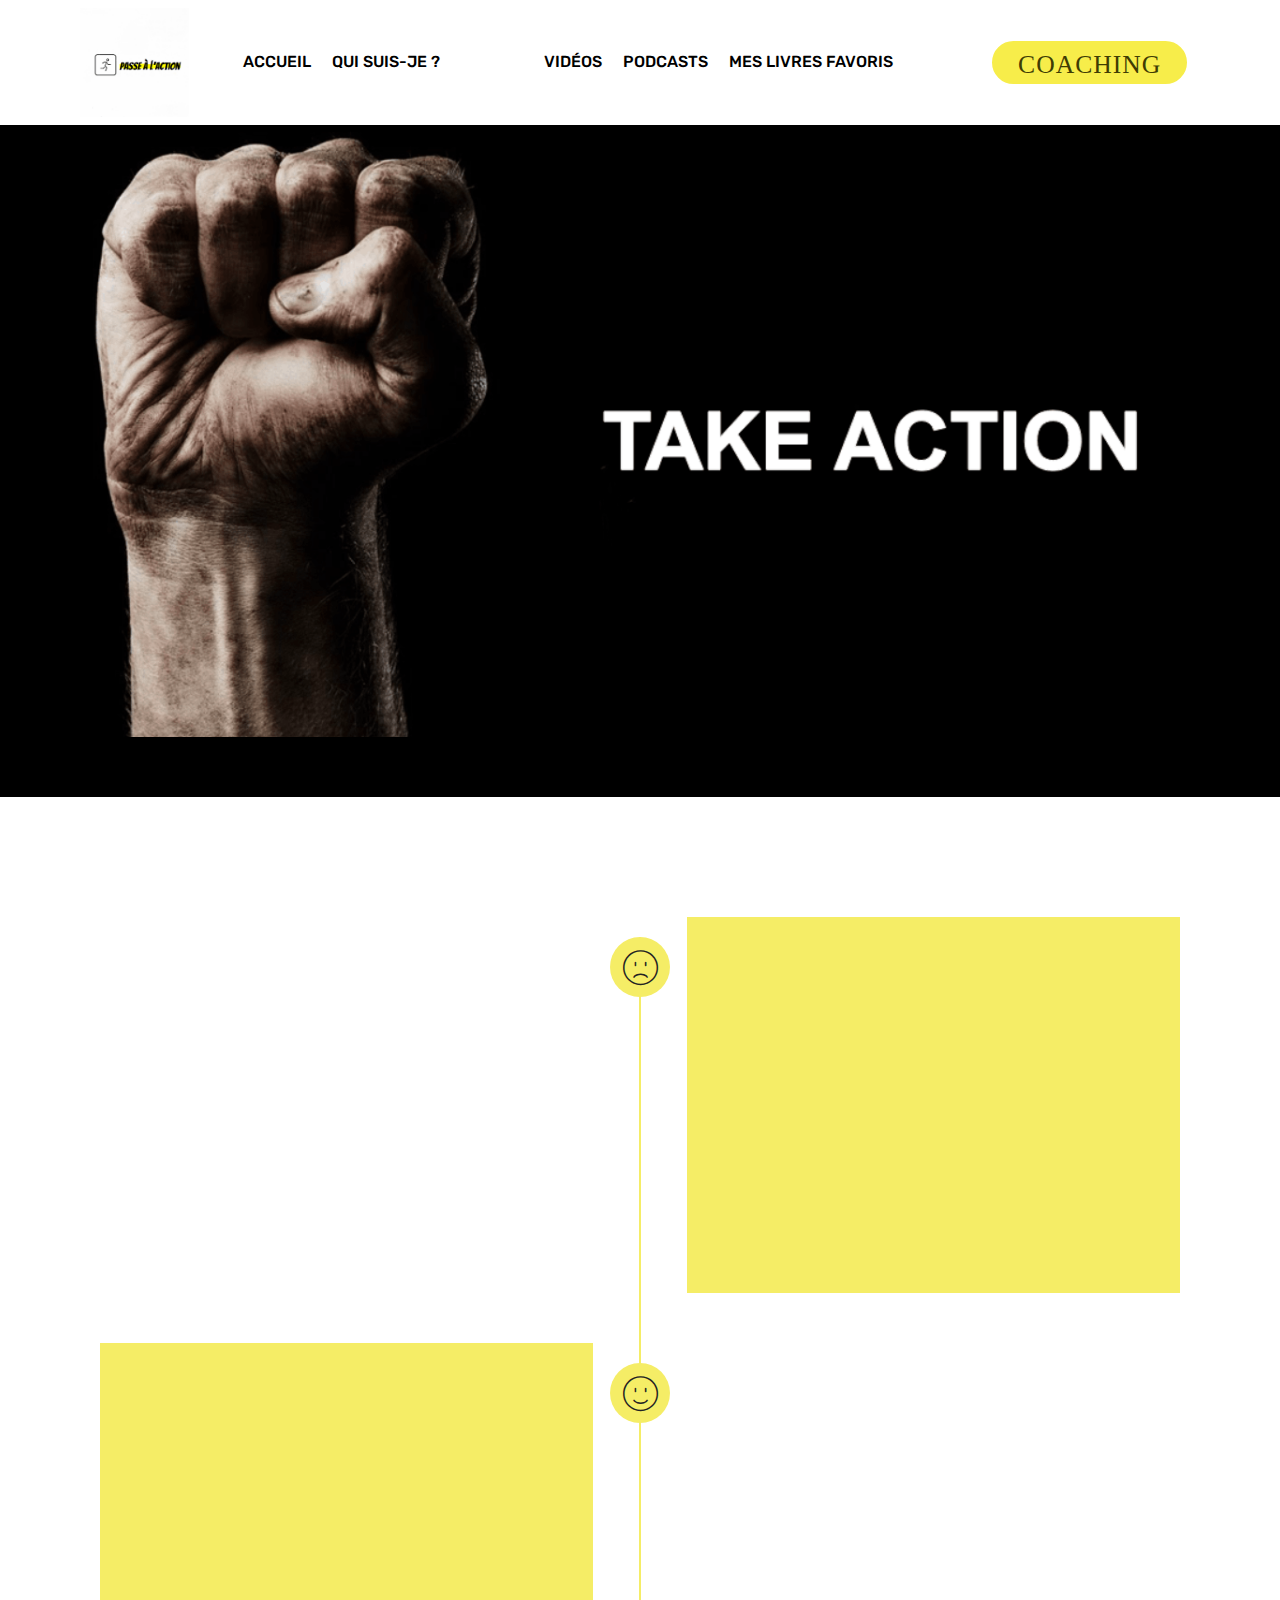
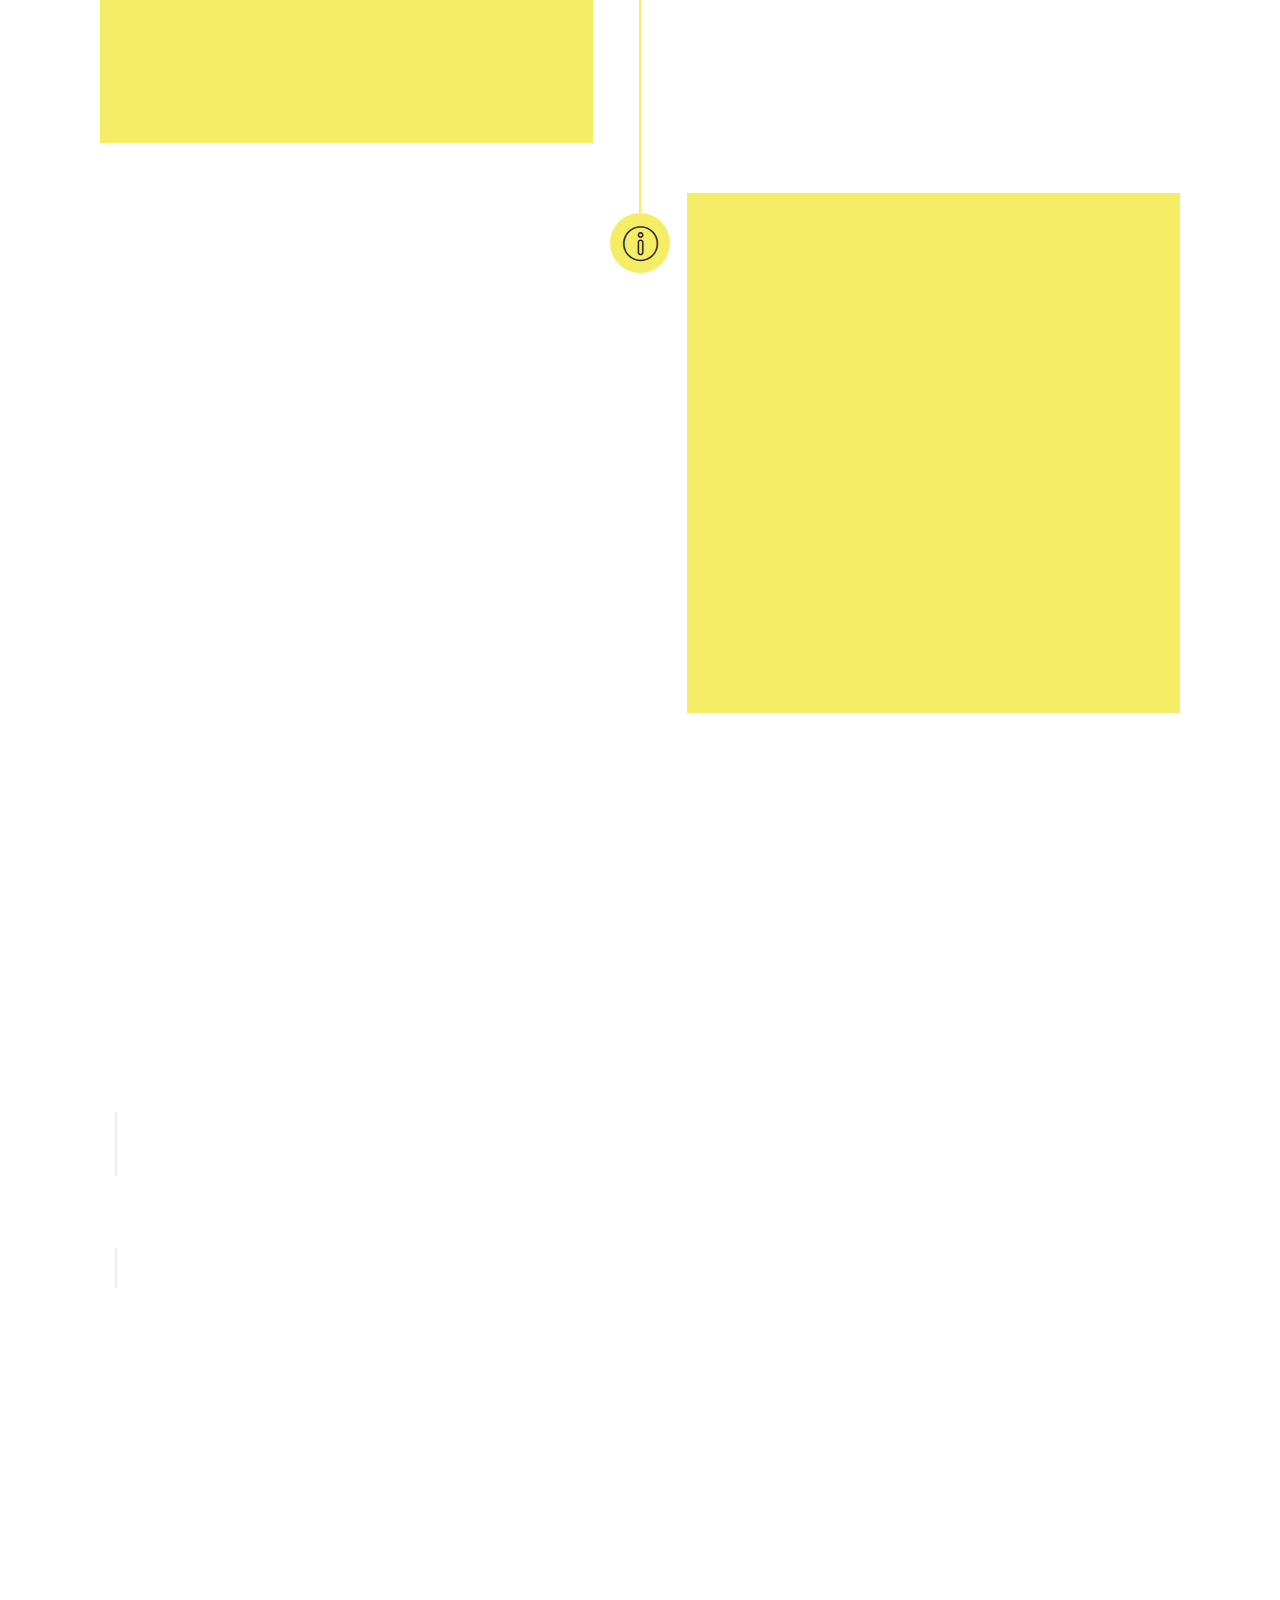
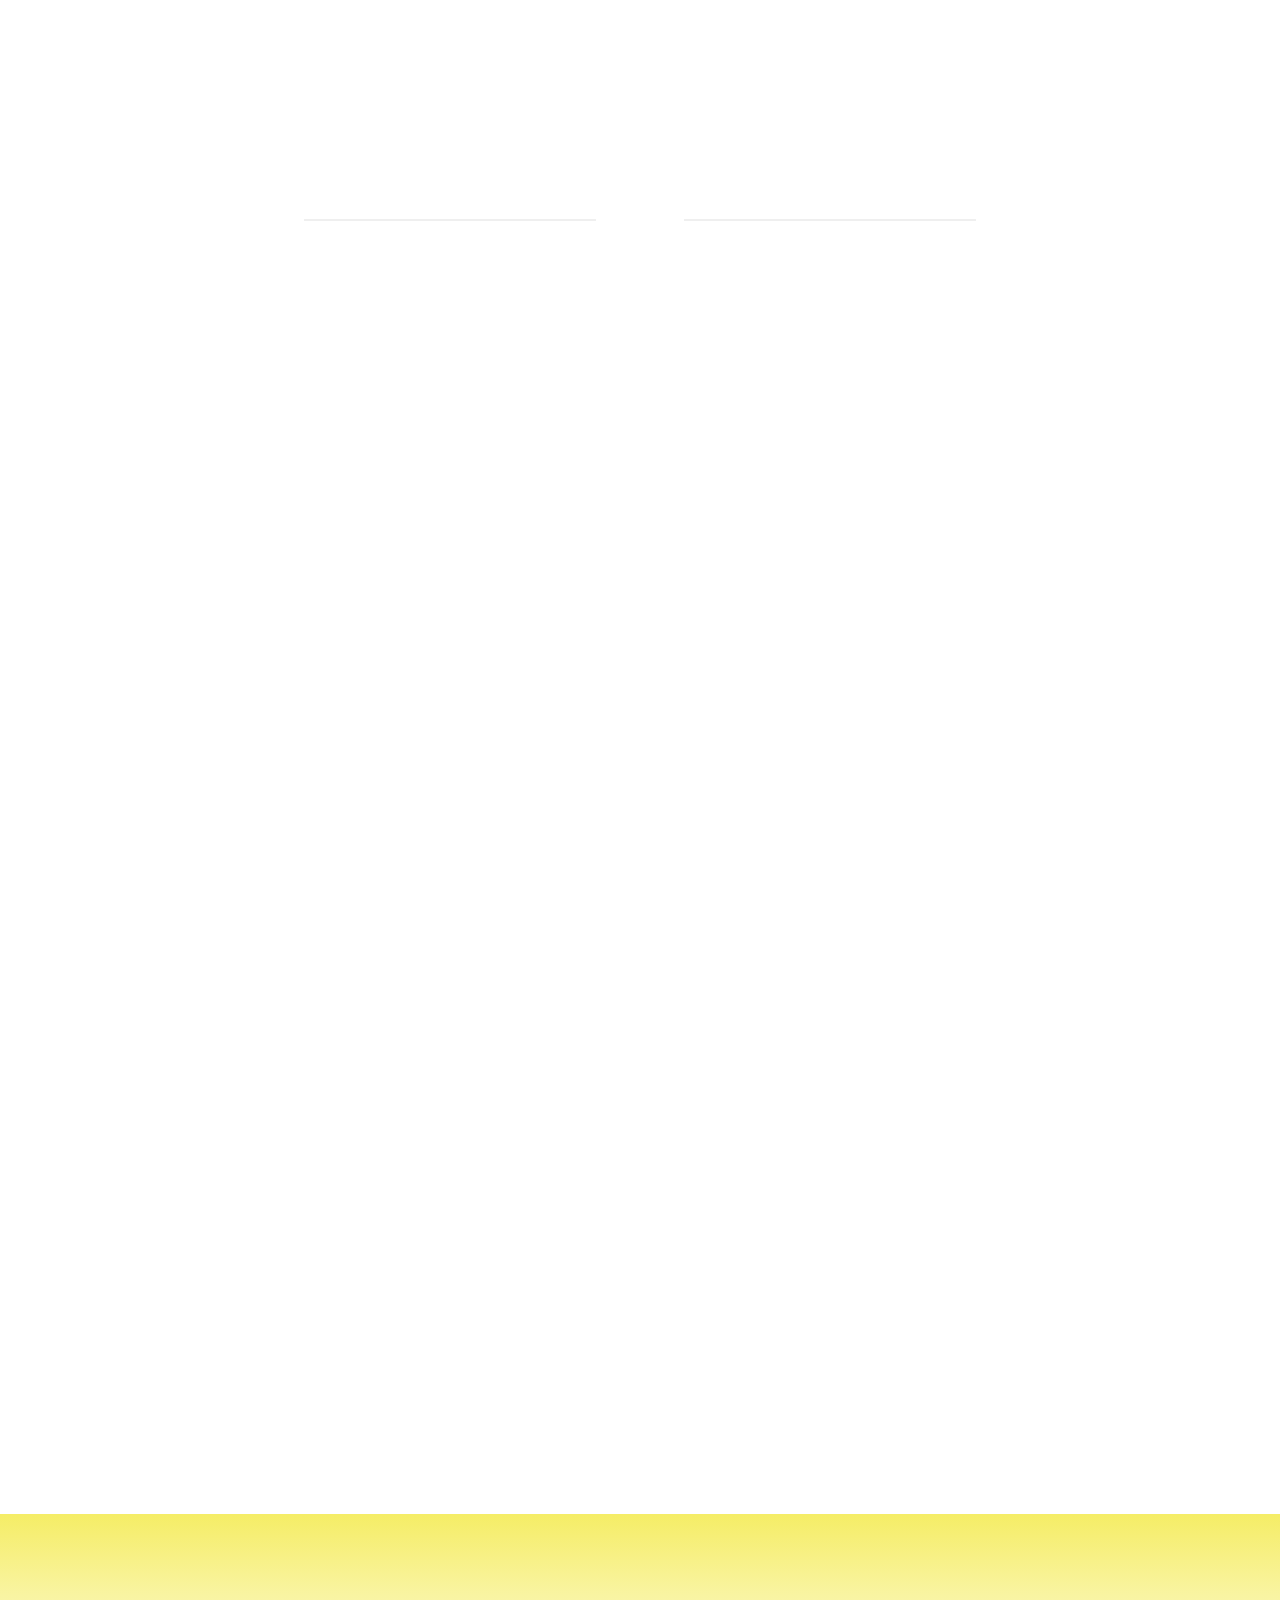
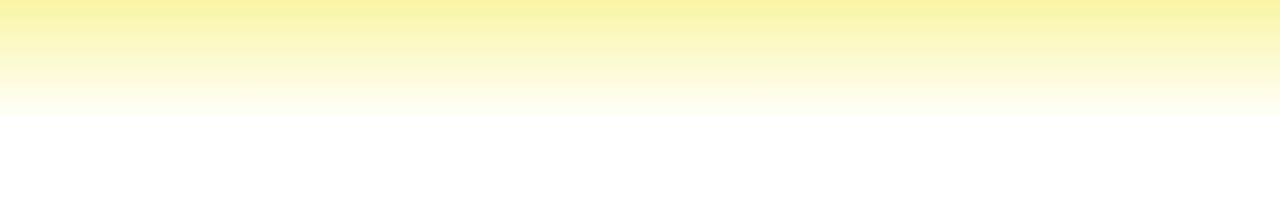
==== commit 04b3e06b: "create github pages" ====
--- a/coaching.html
+++ b/coaching.html
@@ -54,14 +54,14 @@
                     <a class="nav-link link text-black display-4" href="index.html">ACCUEIL</a>
                 </li><li class="nav-item">
                     <a class="nav-link link text-black display-4" href="index.html#content7-7">QUI SUIS-JE ? &nbsp; &nbsp; &nbsp; &nbsp; &nbsp; &nbsp; &nbsp; &nbsp; &nbsp; &nbsp;&nbsp;</a>
-                </li><li class="nav-item"><a class="nav-link link text-black display-4" href="https://www.youtube.com/channel/UC-dE4AZl_jM-CvezhtTvwrQ?sub_confirmation=1" target="_blank">VIDÉOS</a></li>
+                </li><li class="nav-item"><a class="nav-link link text-black display-4" href="https://www.youtube.com/channel/UC-dE4AZl_jM-CvezhtTvwrQ?sub_confirmation=1" target="_blank">VIDÉOS</a></li><li class="nav-item"><a class="nav-link link text-black display-4" href="Podcast.html" target="_blank">PODCASTS</a></li>
                 <li class="nav-item"><a class="nav-link link text-black display-4" href="page2.html" aria-expanded="false">MES LIVRES FAVORIS &nbsp; &nbsp; &nbsp; &nbsp; &nbsp; &nbsp; &nbsp; &nbsp; &nbsp;&nbsp;</a></li></ul>
             <div class="navbar-buttons mbr-section-btn"><a class="btn btn-sm btn-primary display-4" href="page0.html"><font face="MobiriseIcons"><span style="font-size: 25.6px;">COACHING</span></font></a></div>
         </div>
     </nav>
 </section>
 
-<section class="engine"><a href="https://mobirise.info/f">easy website maker</a></section><section class="cid-rTiwCMmypH" id="image2-13">
+<section class="engine"><a href="https://mobirise.info/l">free web templates</a></section><section class="cid-rTiwCMmypH" id="image2-13">
 
     
 
--- a/assets/mobirise/css/mbr-additional.css
+++ b/assets/mobirise/css/mbr-additional.css
@@ -9,11 +9,11 @@
 }
 .display-1 {
   font-family: 'Rubik', sans-serif;
-  font-size: 4.25rem;
+  font-size: 3rem;
   font-display: swap;
 }
 .display-1 > .mbr-iconfont {
-  font-size: 6.8rem;
+  font-size: 4.8rem;
 }
 .display-2 {
   font-family: 'Rubik', sans-serif;
@@ -54,9 +54,9 @@
 /* 0.65 - min scale variable, may vary */
 @media (max-width: 768px) {
   .display-1 {
-    font-size: 3.4rem;
-    font-size: calc( 2.1374999999999997rem + (4.25 - 2.1374999999999997) * ((100vw - 20rem) / (48 - 20)));
-    line-height: calc( 1.4 * (2.1374999999999997rem + (4.25 - 2.1374999999999997) * ((100vw - 20rem) / (48 - 20))));
+    font-size: 2.4rem;
+    font-size: calc( 1.7rem + (3 - 1.7) * ((100vw - 20rem) / (48 - 20)));
+    line-height: calc( 1.4 * (1.7rem + (3 - 1.7) * ((100vw - 20rem) / (48 - 20))));
   }
   .display-2 {
     font-size: 1.6rem;
@@ -3100,3 +3100,537 @@
 .cid-rTFCHl2BvG .media-container-row .mbr-text {
   color: #000000;
 }
+.cid-rT13BBiahO .navbar {
+  background: #ffffff;
+  transition: none;
+  min-height: 77px;
+  padding: .5rem 0;
+}
+.cid-rT13BBiahO .navbar-dropdown.bg-color.transparent.opened {
+  background: #ffffff;
+}
+.cid-rT13BBiahO a {
+  font-style: normal;
+}
+.cid-rT13BBiahO .nav-item span {
+  padding-right: 0.4em;
+  line-height: 0.5em;
+  vertical-align: text-bottom;
+  position: relative;
+  text-decoration: none;
+}
+.cid-rT13BBiahO .nav-item a {
+  display: -webkit-flex;
+  align-items: center;
+  justify-content: center;
+  padding: 0.7rem 0 !important;
+  margin: 0rem .65rem !important;
+  -webkit-align-items: center;
+  -webkit-justify-content: center;
+}
+.cid-rT13BBiahO .nav-item:focus,
+.cid-rT13BBiahO .nav-link:focus {
+  outline: none;
+}
+.cid-rT13BBiahO .btn {
+  padding: 0.4rem 1.5rem;
+  display: -webkit-inline-flex;
+  align-items: center;
+  -webkit-align-items: center;
+}
+.cid-rT13BBiahO .btn .mbr-iconfont {
+  font-size: 1.6rem;
+}
+.cid-rT13BBiahO .menu-logo {
+  margin-right: auto;
+}
+.cid-rT13BBiahO .menu-logo .navbar-brand {
+  display: flex;
+  margin-left: 5rem;
+  padding: 0;
+  transition: padding .2s;
+  min-height: 3.8rem;
+  -webkit-align-items: center;
+  align-items: center;
+}
+.cid-rT13BBiahO .menu-logo .navbar-brand .navbar-caption-wrap {
+  display: flex;
+  -webkit-align-items: center;
+  align-items: center;
+  word-break: break-word;
+  min-width: 7rem;
+  margin: .3rem 0;
+}
+.cid-rT13BBiahO .menu-logo .navbar-brand .navbar-caption-wrap .navbar-caption {
+  line-height: 1.2rem !important;
+  padding-right: 2rem;
+}
+.cid-rT13BBiahO .menu-logo .navbar-brand .navbar-logo {
+  font-size: 4rem;
+  transition: font-size 0.25s;
+}
+.cid-rT13BBiahO .menu-logo .navbar-brand .navbar-logo img {
+  display: flex;
+}
+.cid-rT13BBiahO .menu-logo .navbar-brand .navbar-logo .mbr-iconfont {
+  transition: font-size 0.25s;
+}
+.cid-rT13BBiahO .menu-logo .navbar-brand .navbar-logo a {
+  display: inline-flex;
+}
+.cid-rT13BBiahO .navbar-toggleable-sm .navbar-collapse {
+  justify-content: flex-end;
+  -webkit-justify-content: flex-end;
+  padding-right: 5rem;
+  width: auto;
+}
+.cid-rT13BBiahO .navbar-toggleable-sm .navbar-collapse .navbar-nav {
+  flex-wrap: wrap;
+  -webkit-flex-wrap: wrap;
+  padding-left: 0;
+}
+.cid-rT13BBiahO .navbar-toggleable-sm .navbar-collapse .navbar-nav .nav-item {
+  -webkit-align-self: center;
+  align-self: center;
+}
+.cid-rT13BBiahO .navbar-toggleable-sm .navbar-collapse .navbar-buttons {
+  padding-left: 0;
+  padding-bottom: 0;
+}
+.cid-rT13BBiahO .dropdown .dropdown-menu {
+  background: #ffffff;
+  visibility: hidden;
+  display: block;
+  position: absolute;
+  min-width: 5rem;
+  padding-top: 1.4rem;
+  padding-bottom: 1.4rem;
+  text-align: left;
+}
+.cid-rT13BBiahO .dropdown .dropdown-menu .dropdown-item {
+  width: auto;
+  padding: 0.235em 1.5385em 0.235em 1.5385em !important;
+}
+.cid-rT13BBiahO .dropdown .dropdown-menu .dropdown-item::after {
+  right: 0.5rem;
+}
+.cid-rT13BBiahO .dropdown .dropdown-menu .dropdown-submenu {
+  margin: 0;
+}
+.cid-rT13BBiahO .dropdown.open > .dropdown-menu {
+  visibility: visible;
+}
+.cid-rT13BBiahO .navbar-toggleable-sm.opened:after {
+  position: absolute;
+  width: 100vw;
+  height: 100vh;
+  content: '';
+  background-color: rgba(0, 0, 0, 0.1);
+  left: 0;
+  bottom: 0;
+  transform: translateY(100%);
+  -webkit-transform: translateY(100%);
+  z-index: 1000;
+}
+.cid-rT13BBiahO .navbar.navbar-short {
+  min-height: 60px;
+  transition: all .2s;
+}
+.cid-rT13BBiahO .navbar.navbar-short .navbar-toggler-right {
+  top: 20px;
+}
+.cid-rT13BBiahO .navbar.navbar-short .navbar-logo a {
+  font-size: 2.5rem !important;
+  line-height: 2.5rem;
+  transition: font-size 0.25s;
+}
+.cid-rT13BBiahO .navbar.navbar-short .navbar-logo a .mbr-iconfont {
+  font-size: 2.5rem !important;
+}
+.cid-rT13BBiahO .navbar.navbar-short .navbar-logo a img {
+  height: 3rem !important;
+}
+.cid-rT13BBiahO .navbar.navbar-short .navbar-brand {
+  min-height: 3rem;
+}
+.cid-rT13BBiahO button.navbar-toggler {
+  width: 31px;
+  height: 18px;
+  cursor: pointer;
+  transition: all .2s;
+  top: 1.5rem;
+  right: 1rem;
+}
+.cid-rT13BBiahO button.navbar-toggler:focus {
+  outline: none;
+}
+.cid-rT13BBiahO button.navbar-toggler .hamburger span {
+  position: absolute;
+  right: 0;
+  width: 30px;
+  height: 2px;
+  border-right: 5px;
+  background-color: #333333;
+}
+.cid-rT13BBiahO button.navbar-toggler .hamburger span:nth-child(1) {
+  top: 0;
+  transition: all .2s;
+}
+.cid-rT13BBiahO button.navbar-toggler .hamburger span:nth-child(2) {
+  top: 8px;
+  transition: all .15s;
+}
+.cid-rT13BBiahO button.navbar-toggler .hamburger span:nth-child(3) {
+  top: 8px;
+  transition: all .15s;
+}
+.cid-rT13BBiahO button.navbar-toggler .hamburger span:nth-child(4) {
+  top: 16px;
+  transition: all .2s;
+}
+.cid-rT13BBiahO nav.opened .hamburger span:nth-child(1) {
+  top: 8px;
+  width: 0;
+  opacity: 0;
+  right: 50%;
+  transition: all .2s;
+}
+.cid-rT13BBiahO nav.opened .hamburger span:nth-child(2) {
+  -webkit-transform: rotate(45deg);
+  transform: rotate(45deg);
+  transition: all .25s;
+}
+.cid-rT13BBiahO nav.opened .hamburger span:nth-child(3) {
+  -webkit-transform: rotate(-45deg);
+  transform: rotate(-45deg);
+  transition: all .25s;
+}
+.cid-rT13BBiahO nav.opened .hamburger span:nth-child(4) {
+  top: 8px;
+  width: 0;
+  opacity: 0;
+  right: 50%;
+  transition: all .2s;
+}
+.cid-rT13BBiahO .collapsed.navbar-expand {
+  flex-direction: column;
+  -webkit-flex-direction: column;
+}
+.cid-rT13BBiahO .collapsed .btn {
+  display: -webkit-flex;
+}
+.cid-rT13BBiahO .collapsed .navbar-collapse {
+  display: none !important;
+  padding-right: 0 !important;
+}
+.cid-rT13BBiahO .collapsed .navbar-collapse.collapsing,
+.cid-rT13BBiahO .collapsed .navbar-collapse.show {
+  display: block !important;
+}
+.cid-rT13BBiahO .collapsed .navbar-collapse.collapsing .navbar-nav,
+.cid-rT13BBiahO .collapsed .navbar-collapse.show .navbar-nav {
+  display: block;
+  text-align: center;
+}
+.cid-rT13BBiahO .collapsed .navbar-collapse.collapsing .navbar-nav .nav-item,
+.cid-rT13BBiahO .collapsed .navbar-collapse.show .navbar-nav .nav-item {
+  clear: both;
+}
+.cid-rT13BBiahO .collapsed .navbar-collapse.collapsing .navbar-buttons,
+.cid-rT13BBiahO .collapsed .navbar-collapse.show .navbar-buttons {
+  text-align: center;
+}
+.cid-rT13BBiahO .collapsed .navbar-collapse.collapsing .navbar-buttons:last-child,
+.cid-rT13BBiahO .collapsed .navbar-collapse.show .navbar-buttons:last-child {
+  margin-bottom: 1rem;
+}
+@media (min-width: 1024px) {
+  .cid-rT13BBiahO .collapsed:not(.navbar-short) .navbar-collapse {
+    max-height: calc(98.5vh - 6.8rem);
+  }
+}
+.cid-rT13BBiahO .collapsed button.navbar-toggler {
+  display: block;
+}
+.cid-rT13BBiahO .collapsed .navbar-brand {
+  margin-left: 1rem !important;
+}
+.cid-rT13BBiahO .collapsed .navbar-toggleable-sm {
+  flex-direction: column;
+  -webkit-flex-direction: column;
+}
+.cid-rT13BBiahO .collapsed .dropdown .dropdown-menu {
+  width: 100%;
+  text-align: center;
+  position: relative;
+  opacity: 0;
+  overflow: hidden;
+  display: block;
+  height: 0;
+  visibility: hidden;
+  padding: 0;
+  transition-duration: .5s;
+  transition-property: opacity,padding,height;
+}
+.cid-rT13BBiahO .collapsed .dropdown.open > .dropdown-menu {
+  position: relative;
+  opacity: 1;
+  height: auto;
+  padding: 1.4rem 0;
+  visibility: visible;
+}
+.cid-rT13BBiahO .collapsed .dropdown .dropdown-submenu {
+  left: 0;
+  text-align: center;
+  width: 100%;
+}
+.cid-rT13BBiahO .collapsed .dropdown .dropdown-toggle[data-toggle="dropdown-submenu"]::after {
+  margin-top: 0;
+  position: inherit;
+  right: 0;
+  top: 50%;
+  display: inline-block;
+  width: 0;
+  height: 0;
+  margin-left: .3em;
+  vertical-align: middle;
+  content: "";
+  border-top: .30em solid;
+  border-right: .30em solid transparent;
+  border-left: .30em solid transparent;
+}
+@media (max-width: 1023px) {
+  .cid-rT13BBiahO.navbar-expand {
+    flex-direction: column;
+    -webkit-flex-direction: column;
+  }
+  .cid-rT13BBiahO img {
+    height: 3.8rem !important;
+  }
+  .cid-rT13BBiahO .btn {
+    display: -webkit-flex;
+  }
+  .cid-rT13BBiahO button.navbar-toggler {
+    display: block;
+  }
+  .cid-rT13BBiahO .navbar-brand {
+    margin-left: 1rem !important;
+  }
+  .cid-rT13BBiahO .navbar-toggleable-sm {
+    flex-direction: column;
+    -webkit-flex-direction: column;
+  }
+  .cid-rT13BBiahO .navbar-collapse {
+    display: none !important;
+    padding-right: 0 !important;
+  }
+  .cid-rT13BBiahO .navbar-collapse.collapsing,
+  .cid-rT13BBiahO .navbar-collapse.show {
+    display: block !important;
+  }
+  .cid-rT13BBiahO .navbar-collapse.collapsing .navbar-nav,
+  .cid-rT13BBiahO .navbar-collapse.show .navbar-nav {
+    display: block;
+    text-align: center;
+  }
+  .cid-rT13BBiahO .navbar-collapse.collapsing .navbar-nav .nav-item,
+  .cid-rT13BBiahO .navbar-collapse.show .navbar-nav .nav-item {
+    clear: both;
+  }
+  .cid-rT13BBiahO .navbar-collapse.collapsing .navbar-buttons,
+  .cid-rT13BBiahO .navbar-collapse.show .navbar-buttons {
+    text-align: center;
+  }
+  .cid-rT13BBiahO .navbar-collapse.collapsing .navbar-buttons:last-child,
+  .cid-rT13BBiahO .navbar-collapse.show .navbar-buttons:last-child {
+    margin-bottom: 1rem;
+  }
+  .cid-rT13BBiahO .dropdown .dropdown-menu {
+    width: 100%;
+    text-align: center;
+    position: relative;
+    opacity: 0;
+    overflow: hidden;
+    display: block;
+    height: 0;
+    visibility: hidden;
+    padding: 0;
+    transition-duration: .5s;
+    transition-property: opacity,padding,height;
+  }
+  .cid-rT13BBiahO .dropdown.open > .dropdown-menu {
+    position: relative;
+    opacity: 1;
+    height: auto;
+    padding: 1.4rem 0;
+    visibility: visible;
+  }
+  .cid-rT13BBiahO .dropdown .dropdown-submenu {
+    left: 0;
+    text-align: center;
+    width: 100%;
+  }
+  .cid-rT13BBiahO .dropdown .dropdown-toggle[data-toggle="dropdown-submenu"]::after {
+    margin-top: 0;
+    position: inherit;
+    right: 0;
+    top: 50%;
+    display: inline-block;
+    width: 0;
+    height: 0;
+    margin-left: .3em;
+    vertical-align: middle;
+    content: "";
+    border-top: .30em solid;
+    border-right: .30em solid transparent;
+    border-left: .30em solid transparent;
+  }
+}
+@media (min-width: 767px) {
+  .cid-rT13BBiahO .menu-logo {
+    flex-shrink: 0;
+    -webkit-flex-shrink: 0;
+  }
+}
+.cid-rT13BBiahO .navbar-collapse {
+  flex-basis: auto;
+  -webkit-flex-basis: auto;
+}
+.cid-rT13BBiahO .nav-link:hover,
+.cid-rT13BBiahO .dropdown-item:hover {
+  color: #f7ed4a !important;
+}
+.cid-rTFCHl2BvG {
+  padding-top: 30px;
+  padding-bottom: 30px;
+  background-color: #ffffff;
+}
+.cid-rTFCHl2BvG .media-container-row .mbr-text {
+  color: #000000;
+}
+.cid-s06ffdwECb {
+  padding-top: 0px;
+  padding-bottom: 120px;
+  background-color: #ffffff;
+}
+.cid-s06ffdwECb .mbr-text,
+.cid-s06ffdwECb blockquote {
+  color: #767676;
+}
+.cid-s06fqalTp2 {
+  padding-top: 60px;
+  padding-bottom: 60px;
+  background-color: #ffffff;
+}
+.cid-s06fqalTp2 .mbr-section-subtitle {
+  color: #767676;
+}
+.cid-s06fqalTp2 H2 {
+  text-align: center;
+}
+.cid-s06d5TojBC {
+  padding-top: 90px;
+  padding-bottom: 0px;
+  background-color: #f5ed66;
+}
+.cid-s06d5TojBC h2 {
+  text-align: left;
+}
+.cid-s06d5TojBC h4 {
+  text-align: left;
+  font-weight: 500;
+}
+.cid-s06d5TojBC p {
+  color: #767676;
+  text-align: left;
+}
+.cid-s06d5TojBC .aside-content {
+  flex-basis: 100%;
+  -webkit-flex-basis: 100%;
+}
+.cid-s06d5TojBC .block-content {
+  display: -webkit-flex;
+  flex-direction: column;
+  -webkit-flex-direction: column;
+  word-break: break-word;
+}
+.cid-s06d5TojBC .media {
+  margin: initial;
+  align-items: center;
+  -webkit-align-items: center;
+}
+.cid-s06d5TojBC .mbr-figure {
+  align-self: flex-start;
+  -webkit-align-self: flex-start;
+  -webkit-flex-shrink: 0;
+  flex-shrink: 0;
+}
+.cid-s06d5TojBC .card-img {
+  padding-right: 2rem;
+  width: auto;
+}
+.cid-s06d5TojBC .card-img span {
+  font-size: 72px;
+  color: #707070;
+}
+@media (min-width: 992px) {
+  .cid-s06d5TojBC .mbr-figure {
+    padding-right: 4rem;
+  }
+}
+@media (max-width: 991px) {
+  .cid-s06d5TojBC .mbr-figure {
+    padding-right: 0;
+    padding-bottom: 1rem;
+    margin-bottom: 2rem;
+  }
+}
+@media (max-width: 300px) {
+  .cid-s06d5TojBC .card-img span {
+    font-size: 40px !important;
+  }
+}
+.cid-s06d5TojBC .mbr-text {
+  color: #000000;
+}
+.cid-s06d5TojBC P {
+  color: #000000;
+}
+.cid-s06haK1Coz {
+  padding-top: 45px;
+  padding-bottom: 120px;
+  background-color: #ffffff;
+}
+.cid-s06ivDtumK {
+  padding-top: 0px;
+  padding-bottom: 60px;
+  background-color: #ffffff;
+}
+.cid-s06ivDtumK .mbr-text,
+.cid-s06ivDtumK blockquote {
+  color: #767676;
+}
+.cid-s06hG9GnER {
+  padding-top: 60px;
+  padding-bottom: 75px;
+  background: linear-gradient(0deg, #ffffff, #f5ed66);
+}
+.cid-s06hG9GnER .mbr-iconfont-social {
+  font-size: 32px;
+  color: #ff3366;
+}
+.cid-s06hG9GnER .social-list a:focus {
+  text-decoration: none;
+}
+.cid-s06ieA2WIc {
+  padding-top: 0px;
+  padding-bottom: 105px;
+  background-color: #ffffff;
+}
+.cid-s06ieA2WIc .mbr-text,
+.cid-s06ieA2WIc blockquote {
+  color: #767676;
+}
+.cid-s06ieA2WIc .mbr-text {
+  color: #000000;
+}
--- a/assets/mobirise/css/mbr-additional.css
+++ b/assets/mobirise/css/mbr-additional.css
@@ -9,11 +9,11 @@
 }
 .display-1 {
   font-family: 'Rubik', sans-serif;
-  font-size: 4.25rem;
+  font-size: 3rem;
   font-display: swap;
 }
 .display-1 > .mbr-iconfont {
-  font-size: 6.8rem;
+  font-size: 4.8rem;
 }
 .display-2 {
   font-family: 'Rubik', sans-serif;
@@ -54,9 +54,9 @@
 /* 0.65 - min scale variable, may vary */
 @media (max-width: 768px) {
   .display-1 {
-    font-size: 3.4rem;
-    font-size: calc( 2.1374999999999997rem + (4.25 - 2.1374999999999997) * ((100vw - 20rem) / (48 - 20)));
-    line-height: calc( 1.4 * (2.1374999999999997rem + (4.25 - 2.1374999999999997) * ((100vw - 20rem) / (48 - 20))));
+    font-size: 2.4rem;
+    font-size: calc( 1.7rem + (3 - 1.7) * ((100vw - 20rem) / (48 - 20)));
+    line-height: calc( 1.4 * (1.7rem + (3 - 1.7) * ((100vw - 20rem) / (48 - 20))));
   }
   .display-2 {
     font-size: 1.6rem;
@@ -3100,3 +3100,537 @@
 .cid-rTFCHl2BvG .media-container-row .mbr-text {
   color: #000000;
 }
+.cid-rT13BBiahO .navbar {
+  background: #ffffff;
+  transition: none;
+  min-height: 77px;
+  padding: .5rem 0;
+}
+.cid-rT13BBiahO .navbar-dropdown.bg-color.transparent.opened {
+  background: #ffffff;
+}
+.cid-rT13BBiahO a {
+  font-style: normal;
+}
+.cid-rT13BBiahO .nav-item span {
+  padding-right: 0.4em;
+  line-height: 0.5em;
+  vertical-align: text-bottom;
+  position: relative;
+  text-decoration: none;
+}
+.cid-rT13BBiahO .nav-item a {
+  display: -webkit-flex;
+  align-items: center;
+  justify-content: center;
+  padding: 0.7rem 0 !important;
+  margin: 0rem .65rem !important;
+  -webkit-align-items: center;
+  -webkit-justify-content: center;
+}
+.cid-rT13BBiahO .nav-item:focus,
+.cid-rT13BBiahO .nav-link:focus {
+  outline: none;
+}
+.cid-rT13BBiahO .btn {
+  padding: 0.4rem 1.5rem;
+  display: -webkit-inline-flex;
+  align-items: center;
+  -webkit-align-items: center;
+}
+.cid-rT13BBiahO .btn .mbr-iconfont {
+  font-size: 1.6rem;
+}
+.cid-rT13BBiahO .menu-logo {
+  margin-right: auto;
+}
+.cid-rT13BBiahO .menu-logo .navbar-brand {
+  display: flex;
+  margin-left: 5rem;
+  padding: 0;
+  transition: padding .2s;
+  min-height: 3.8rem;
+  -webkit-align-items: center;
+  align-items: center;
+}
+.cid-rT13BBiahO .menu-logo .navbar-brand .navbar-caption-wrap {
+  display: flex;
+  -webkit-align-items: center;
+  align-items: center;
+  word-break: break-word;
+  min-width: 7rem;
+  margin: .3rem 0;
+}
+.cid-rT13BBiahO .menu-logo .navbar-brand .navbar-caption-wrap .navbar-caption {
+  line-height: 1.2rem !important;
+  padding-right: 2rem;
+}
+.cid-rT13BBiahO .menu-logo .navbar-brand .navbar-logo {
+  font-size: 4rem;
+  transition: font-size 0.25s;
+}
+.cid-rT13BBiahO .menu-logo .navbar-brand .navbar-logo img {
+  display: flex;
+}
+.cid-rT13BBiahO .menu-logo .navbar-brand .navbar-logo .mbr-iconfont {
+  transition: font-size 0.25s;
+}
+.cid-rT13BBiahO .menu-logo .navbar-brand .navbar-logo a {
+  display: inline-flex;
+}
+.cid-rT13BBiahO .navbar-toggleable-sm .navbar-collapse {
+  justify-content: flex-end;
+  -webkit-justify-content: flex-end;
+  padding-right: 5rem;
+  width: auto;
+}
+.cid-rT13BBiahO .navbar-toggleable-sm .navbar-collapse .navbar-nav {
+  flex-wrap: wrap;
+  -webkit-flex-wrap: wrap;
+  padding-left: 0;
+}
+.cid-rT13BBiahO .navbar-toggleable-sm .navbar-collapse .navbar-nav .nav-item {
+  -webkit-align-self: center;
+  align-self: center;
+}
+.cid-rT13BBiahO .navbar-toggleable-sm .navbar-collapse .navbar-buttons {
+  padding-left: 0;
+  padding-bottom: 0;
+}
+.cid-rT13BBiahO .dropdown .dropdown-menu {
+  background: #ffffff;
+  visibility: hidden;
+  display: block;
+  position: absolute;
+  min-width: 5rem;
+  padding-top: 1.4rem;
+  padding-bottom: 1.4rem;
+  text-align: left;
+}
+.cid-rT13BBiahO .dropdown .dropdown-menu .dropdown-item {
+  width: auto;
+  padding: 0.235em 1.5385em 0.235em 1.5385em !important;
+}
+.cid-rT13BBiahO .dropdown .dropdown-menu .dropdown-item::after {
+  right: 0.5rem;
+}
+.cid-rT13BBiahO .dropdown .dropdown-menu .dropdown-submenu {
+  margin: 0;
+}
+.cid-rT13BBiahO .dropdown.open > .dropdown-menu {
+  visibility: visible;
+}
+.cid-rT13BBiahO .navbar-toggleable-sm.opened:after {
+  position: absolute;
+  width: 100vw;
+  height: 100vh;
+  content: '';
+  background-color: rgba(0, 0, 0, 0.1);
+  left: 0;
+  bottom: 0;
+  transform: translateY(100%);
+  -webkit-transform: translateY(100%);
+  z-index: 1000;
+}
+.cid-rT13BBiahO .navbar.navbar-short {
+  min-height: 60px;
+  transition: all .2s;
+}
+.cid-rT13BBiahO .navbar.navbar-short .navbar-toggler-right {
+  top: 20px;
+}
+.cid-rT13BBiahO .navbar.navbar-short .navbar-logo a {
+  font-size: 2.5rem !important;
+  line-height: 2.5rem;
+  transition: font-size 0.25s;
+}
+.cid-rT13BBiahO .navbar.navbar-short .navbar-logo a .mbr-iconfont {
+  font-size: 2.5rem !important;
+}
+.cid-rT13BBiahO .navbar.navbar-short .navbar-logo a img {
+  height: 3rem !important;
+}
+.cid-rT13BBiahO .navbar.navbar-short .navbar-brand {
+  min-height: 3rem;
+}
+.cid-rT13BBiahO button.navbar-toggler {
+  width: 31px;
+  height: 18px;
+  cursor: pointer;
+  transition: all .2s;
+  top: 1.5rem;
+  right: 1rem;
+}
+.cid-rT13BBiahO button.navbar-toggler:focus {
+  outline: none;
+}
+.cid-rT13BBiahO button.navbar-toggler .hamburger span {
+  position: absolute;
+  right: 0;
+  width: 30px;
+  height: 2px;
+  border-right: 5px;
+  background-color: #333333;
+}
+.cid-rT13BBiahO button.navbar-toggler .hamburger span:nth-child(1) {
+  top: 0;
+  transition: all .2s;
+}
+.cid-rT13BBiahO button.navbar-toggler .hamburger span:nth-child(2) {
+  top: 8px;
+  transition: all .15s;
+}
+.cid-rT13BBiahO button.navbar-toggler .hamburger span:nth-child(3) {
+  top: 8px;
+  transition: all .15s;
+}
+.cid-rT13BBiahO button.navbar-toggler .hamburger span:nth-child(4) {
+  top: 16px;
+  transition: all .2s;
+}
+.cid-rT13BBiahO nav.opened .hamburger span:nth-child(1) {
+  top: 8px;
+  width: 0;
+  opacity: 0;
+  right: 50%;
+  transition: all .2s;
+}
+.cid-rT13BBiahO nav.opened .hamburger span:nth-child(2) {
+  -webkit-transform: rotate(45deg);
+  transform: rotate(45deg);
+  transition: all .25s;
+}
+.cid-rT13BBiahO nav.opened .hamburger span:nth-child(3) {
+  -webkit-transform: rotate(-45deg);
+  transform: rotate(-45deg);
+  transition: all .25s;
+}
+.cid-rT13BBiahO nav.opened .hamburger span:nth-child(4) {
+  top: 8px;
+  width: 0;
+  opacity: 0;
+  right: 50%;
+  transition: all .2s;
+}
+.cid-rT13BBiahO .collapsed.navbar-expand {
+  flex-direction: column;
+  -webkit-flex-direction: column;
+}
+.cid-rT13BBiahO .collapsed .btn {
+  display: -webkit-flex;
+}
+.cid-rT13BBiahO .collapsed .navbar-collapse {
+  display: none !important;
+  padding-right: 0 !important;
+}
+.cid-rT13BBiahO .collapsed .navbar-collapse.collapsing,
+.cid-rT13BBiahO .collapsed .navbar-collapse.show {
+  display: block !important;
+}
+.cid-rT13BBiahO .collapsed .navbar-collapse.collapsing .navbar-nav,
+.cid-rT13BBiahO .collapsed .navbar-collapse.show .navbar-nav {
+  display: block;
+  text-align: center;
+}
+.cid-rT13BBiahO .collapsed .navbar-collapse.collapsing .navbar-nav .nav-item,
+.cid-rT13BBiahO .collapsed .navbar-collapse.show .navbar-nav .nav-item {
+  clear: both;
+}
+.cid-rT13BBiahO .collapsed .navbar-collapse.collapsing .navbar-buttons,
+.cid-rT13BBiahO .collapsed .navbar-collapse.show .navbar-buttons {
+  text-align: center;
+}
+.cid-rT13BBiahO .collapsed .navbar-collapse.collapsing .navbar-buttons:last-child,
+.cid-rT13BBiahO .collapsed .navbar-collapse.show .navbar-buttons:last-child {
+  margin-bottom: 1rem;
+}
+@media (min-width: 1024px) {
+  .cid-rT13BBiahO .collapsed:not(.navbar-short) .navbar-collapse {
+    max-height: calc(98.5vh - 6.8rem);
+  }
+}
+.cid-rT13BBiahO .collapsed button.navbar-toggler {
+  display: block;
+}
+.cid-rT13BBiahO .collapsed .navbar-brand {
+  margin-left: 1rem !important;
+}
+.cid-rT13BBiahO .collapsed .navbar-toggleable-sm {
+  flex-direction: column;
+  -webkit-flex-direction: column;
+}
+.cid-rT13BBiahO .collapsed .dropdown .dropdown-menu {
+  width: 100%;
+  text-align: center;
+  position: relative;
+  opacity: 0;
+  overflow: hidden;
+  display: block;
+  height: 0;
+  visibility: hidden;
+  padding: 0;
+  transition-duration: .5s;
+  transition-property: opacity,padding,height;
+}
+.cid-rT13BBiahO .collapsed .dropdown.open > .dropdown-menu {
+  position: relative;
+  opacity: 1;
+  height: auto;
+  padding: 1.4rem 0;
+  visibility: visible;
+}
+.cid-rT13BBiahO .collapsed .dropdown .dropdown-submenu {
+  left: 0;
+  text-align: center;
+  width: 100%;
+}
+.cid-rT13BBiahO .collapsed .dropdown .dropdown-toggle[data-toggle="dropdown-submenu"]::after {
+  margin-top: 0;
+  position: inherit;
+  right: 0;
+  top: 50%;
+  display: inline-block;
+  width: 0;
+  height: 0;
+  margin-left: .3em;
+  vertical-align: middle;
+  content: "";
+  border-top: .30em solid;
+  border-right: .30em solid transparent;
+  border-left: .30em solid transparent;
+}
+@media (max-width: 1023px) {
+  .cid-rT13BBiahO.navbar-expand {
+    flex-direction: column;
+    -webkit-flex-direction: column;
+  }
+  .cid-rT13BBiahO img {
+    height: 3.8rem !important;
+  }
+  .cid-rT13BBiahO .btn {
+    display: -webkit-flex;
+  }
+  .cid-rT13BBiahO button.navbar-toggler {
+    display: block;
+  }
+  .cid-rT13BBiahO .navbar-brand {
+    margin-left: 1rem !important;
+  }
+  .cid-rT13BBiahO .navbar-toggleable-sm {
+    flex-direction: column;
+    -webkit-flex-direction: column;
+  }
+  .cid-rT13BBiahO .navbar-collapse {
+    display: none !important;
+    padding-right: 0 !important;
+  }
+  .cid-rT13BBiahO .navbar-collapse.collapsing,
+  .cid-rT13BBiahO .navbar-collapse.show {
+    display: block !important;
+  }
+  .cid-rT13BBiahO .navbar-collapse.collapsing .navbar-nav,
+  .cid-rT13BBiahO .navbar-collapse.show .navbar-nav {
+    display: block;
+    text-align: center;
+  }
+  .cid-rT13BBiahO .navbar-collapse.collapsing .navbar-nav .nav-item,
+  .cid-rT13BBiahO .navbar-collapse.show .navbar-nav .nav-item {
+    clear: both;
+  }
+  .cid-rT13BBiahO .navbar-collapse.collapsing .navbar-buttons,
+  .cid-rT13BBiahO .navbar-collapse.show .navbar-buttons {
+    text-align: center;
+  }
+  .cid-rT13BBiahO .navbar-collapse.collapsing .navbar-buttons:last-child,
+  .cid-rT13BBiahO .navbar-collapse.show .navbar-buttons:last-child {
+    margin-bottom: 1rem;
+  }
+  .cid-rT13BBiahO .dropdown .dropdown-menu {
+    width: 100%;
+    text-align: center;
+    position: relative;
+    opacity: 0;
+    overflow: hidden;
+    display: block;
+    height: 0;
+    visibility: hidden;
+    padding: 0;
+    transition-duration: .5s;
+    transition-property: opacity,padding,height;
+  }
+  .cid-rT13BBiahO .dropdown.open > .dropdown-menu {
+    position: relative;
+    opacity: 1;
+    height: auto;
+    padding: 1.4rem 0;
+    visibility: visible;
+  }
+  .cid-rT13BBiahO .dropdown .dropdown-submenu {
+    left: 0;
+    text-align: center;
+    width: 100%;
+  }
+  .cid-rT13BBiahO .dropdown .dropdown-toggle[data-toggle="dropdown-submenu"]::after {
+    margin-top: 0;
+    position: inherit;
+    right: 0;
+    top: 50%;
+    display: inline-block;
+    width: 0;
+    height: 0;
+    margin-left: .3em;
+    vertical-align: middle;
+    content: "";
+    border-top: .30em solid;
+    border-right: .30em solid transparent;
+    border-left: .30em solid transparent;
+  }
+}
+@media (min-width: 767px) {
+  .cid-rT13BBiahO .menu-logo {
+    flex-shrink: 0;
+    -webkit-flex-shrink: 0;
+  }
+}
+.cid-rT13BBiahO .navbar-collapse {
+  flex-basis: auto;
+  -webkit-flex-basis: auto;
+}
+.cid-rT13BBiahO .nav-link:hover,
+.cid-rT13BBiahO .dropdown-item:hover {
+  color: #f7ed4a !important;
+}
+.cid-rTFCHl2BvG {
+  padding-top: 30px;
+  padding-bottom: 30px;
+  background-color: #ffffff;
+}
+.cid-rTFCHl2BvG .media-container-row .mbr-text {
+  color: #000000;
+}
+.cid-s06ffdwECb {
+  padding-top: 0px;
+  padding-bottom: 120px;
+  background-color: #ffffff;
+}
+.cid-s06ffdwECb .mbr-text,
+.cid-s06ffdwECb blockquote {
+  color: #767676;
+}
+.cid-s06fqalTp2 {
+  padding-top: 60px;
+  padding-bottom: 60px;
+  background-color: #ffffff;
+}
+.cid-s06fqalTp2 .mbr-section-subtitle {
+  color: #767676;
+}
+.cid-s06fqalTp2 H2 {
+  text-align: center;
+}
+.cid-s06d5TojBC {
+  padding-top: 90px;
+  padding-bottom: 0px;
+  background-color: #f5ed66;
+}
+.cid-s06d5TojBC h2 {
+  text-align: left;
+}
+.cid-s06d5TojBC h4 {
+  text-align: left;
+  font-weight: 500;
+}
+.cid-s06d5TojBC p {
+  color: #767676;
+  text-align: left;
+}
+.cid-s06d5TojBC .aside-content {
+  flex-basis: 100%;
+  -webkit-flex-basis: 100%;
+}
+.cid-s06d5TojBC .block-content {
+  display: -webkit-flex;
+  flex-direction: column;
+  -webkit-flex-direction: column;
+  word-break: break-word;
+}
+.cid-s06d5TojBC .media {
+  margin: initial;
+  align-items: center;
+  -webkit-align-items: center;
+}
+.cid-s06d5TojBC .mbr-figure {
+  align-self: flex-start;
+  -webkit-align-self: flex-start;
+  -webkit-flex-shrink: 0;
+  flex-shrink: 0;
+}
+.cid-s06d5TojBC .card-img {
+  padding-right: 2rem;
+  width: auto;
+}
+.cid-s06d5TojBC .card-img span {
+  font-size: 72px;
+  color: #707070;
+}
+@media (min-width: 992px) {
+  .cid-s06d5TojBC .mbr-figure {
+    padding-right: 4rem;
+  }
+}
+@media (max-width: 991px) {
+  .cid-s06d5TojBC .mbr-figure {
+    padding-right: 0;
+    padding-bottom: 1rem;
+    margin-bottom: 2rem;
+  }
+}
+@media (max-width: 300px) {
+  .cid-s06d5TojBC .card-img span {
+    font-size: 40px !important;
+  }
+}
+.cid-s06d5TojBC .mbr-text {
+  color: #000000;
+}
+.cid-s06d5TojBC P {
+  color: #000000;
+}
+.cid-s06haK1Coz {
+  padding-top: 45px;
+  padding-bottom: 120px;
+  background-color: #ffffff;
+}
+.cid-s06ivDtumK {
+  padding-top: 0px;
+  padding-bottom: 60px;
+  background-color: #ffffff;
+}
+.cid-s06ivDtumK .mbr-text,
+.cid-s06ivDtumK blockquote {
+  color: #767676;
+}
+.cid-s06hG9GnER {
+  padding-top: 60px;
+  padding-bottom: 75px;
+  background: linear-gradient(0deg, #ffffff, #f5ed66);
+}
+.cid-s06hG9GnER .mbr-iconfont-social {
+  font-size: 32px;
+  color: #ff3366;
+}
+.cid-s06hG9GnER .social-list a:focus {
+  text-decoration: none;
+}
+.cid-s06ieA2WIc {
+  padding-top: 0px;
+  padding-bottom: 105px;
+  background-color: #ffffff;
+}
+.cid-s06ieA2WIc .mbr-text,
+.cid-s06ieA2WIc blockquote {
+  color: #767676;
+}
+.cid-s06ieA2WIc .mbr-text {
+  color: #000000;
+}
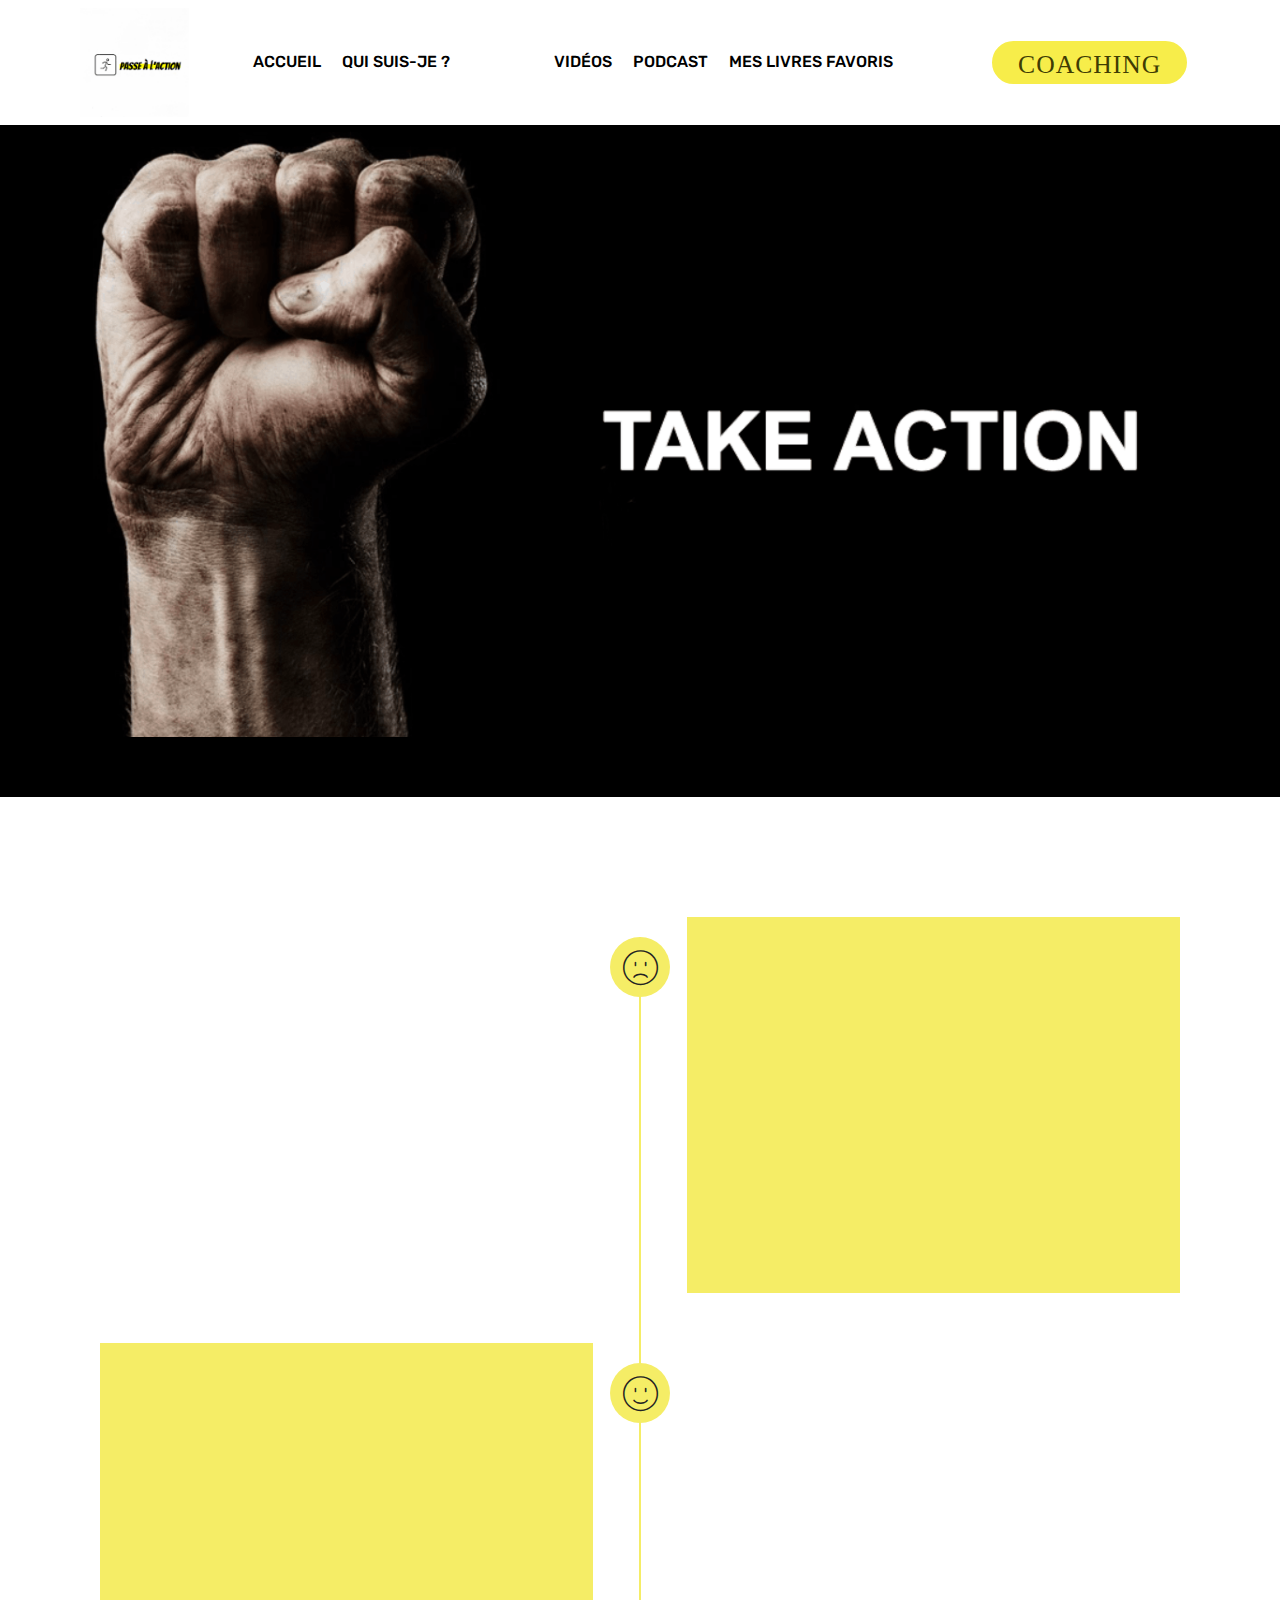
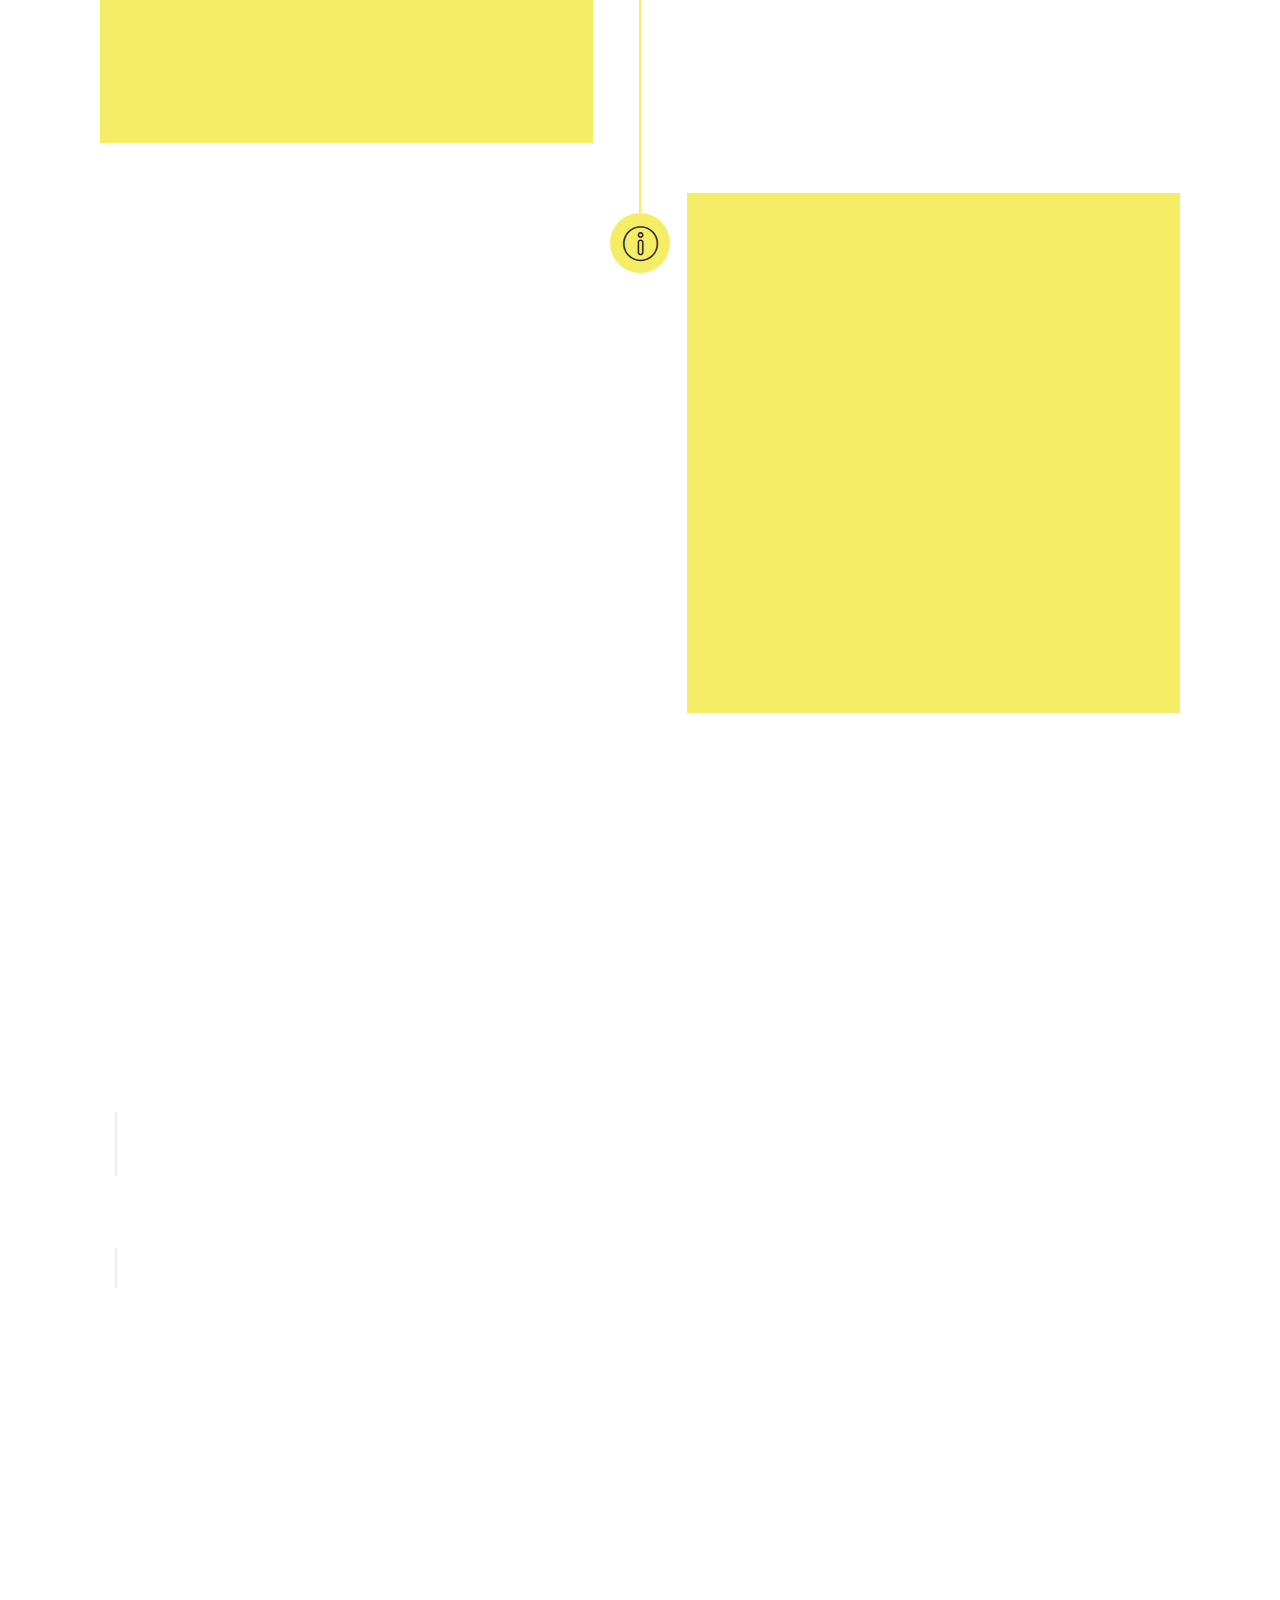
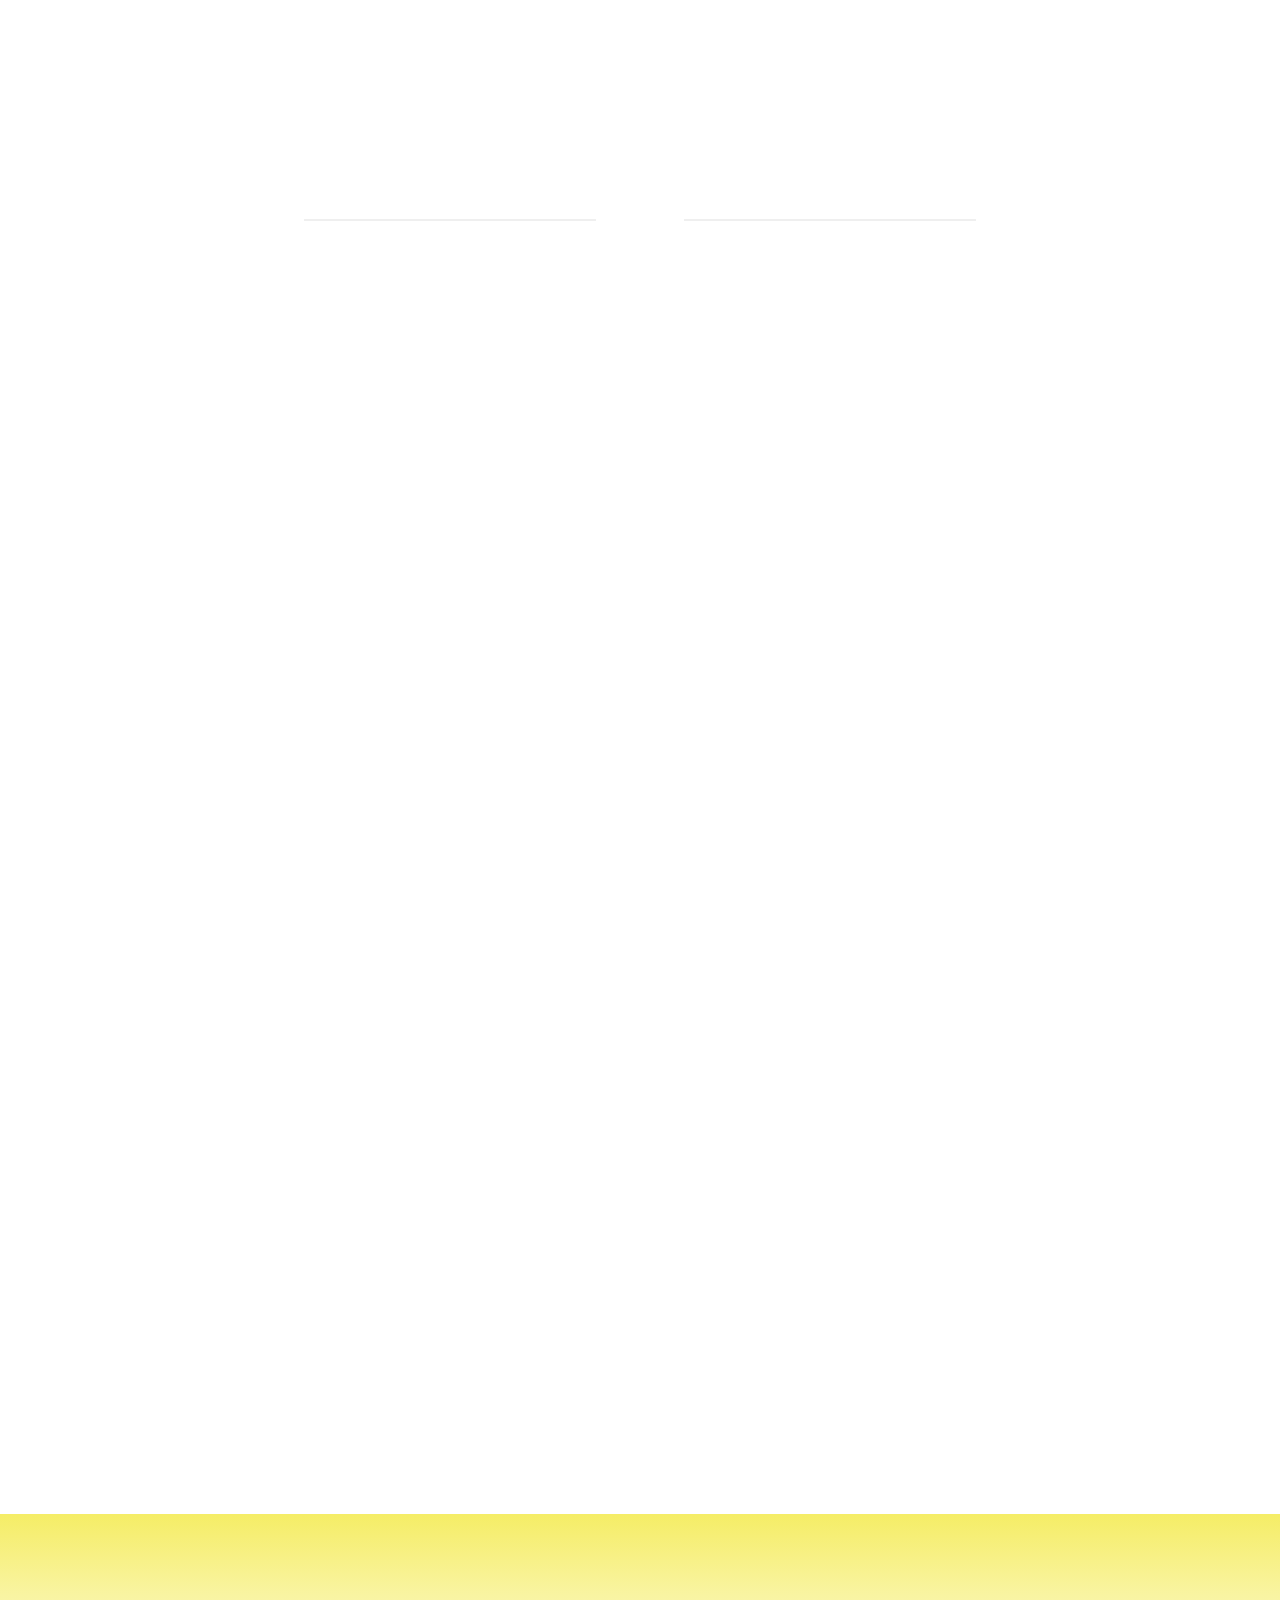
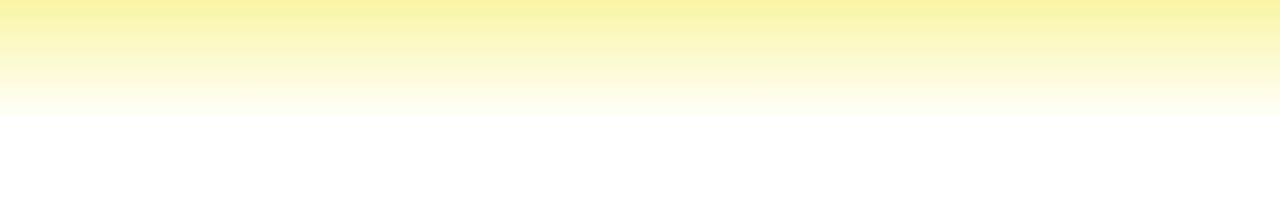
==== commit 62fb8fee: "create github pages" ====
--- a/coaching.html
+++ b/coaching.html
@@ -54,14 +54,14 @@
                     <a class="nav-link link text-black display-4" href="index.html">ACCUEIL</a>
                 </li><li class="nav-item">
                     <a class="nav-link link text-black display-4" href="index.html#content7-7">QUI SUIS-JE ? &nbsp; &nbsp; &nbsp; &nbsp; &nbsp; &nbsp; &nbsp; &nbsp; &nbsp; &nbsp;&nbsp;</a>
-                </li><li class="nav-item"><a class="nav-link link text-black display-4" href="https://www.youtube.com/channel/UC-dE4AZl_jM-CvezhtTvwrQ?sub_confirmation=1" target="_blank">VIDÉOS</a></li><li class="nav-item"><a class="nav-link link text-black display-4" href="Podcast.html" target="_blank">PODCASTS</a></li>
+                </li><li class="nav-item"><a class="nav-link link text-black display-4" href="https://www.youtube.com/channel/UC-dE4AZl_jM-CvezhtTvwrQ?sub_confirmation=1" target="_blank">VIDÉOS</a></li><li class="nav-item"><a class="nav-link link text-black display-4" href="Podcast.html" target="_blank">PODCAST</a></li>
                 <li class="nav-item"><a class="nav-link link text-black display-4" href="page2.html" aria-expanded="false">MES LIVRES FAVORIS &nbsp; &nbsp; &nbsp; &nbsp; &nbsp; &nbsp; &nbsp; &nbsp; &nbsp;&nbsp;</a></li></ul>
             <div class="navbar-buttons mbr-section-btn"><a class="btn btn-sm btn-primary display-4" href="page0.html"><font face="MobiriseIcons"><span style="font-size: 25.6px;">COACHING</span></font></a></div>
         </div>
     </nav>
 </section>
 
-<section class="engine"><a href="https://mobirise.info/l">free web templates</a></section><section class="cid-rTiwCMmypH" id="image2-13">
+<section class="engine"><a href="https://mobirise.info/m">site design templates</a></section><section class="cid-rTiwCMmypH" id="image2-13">
 
     
 
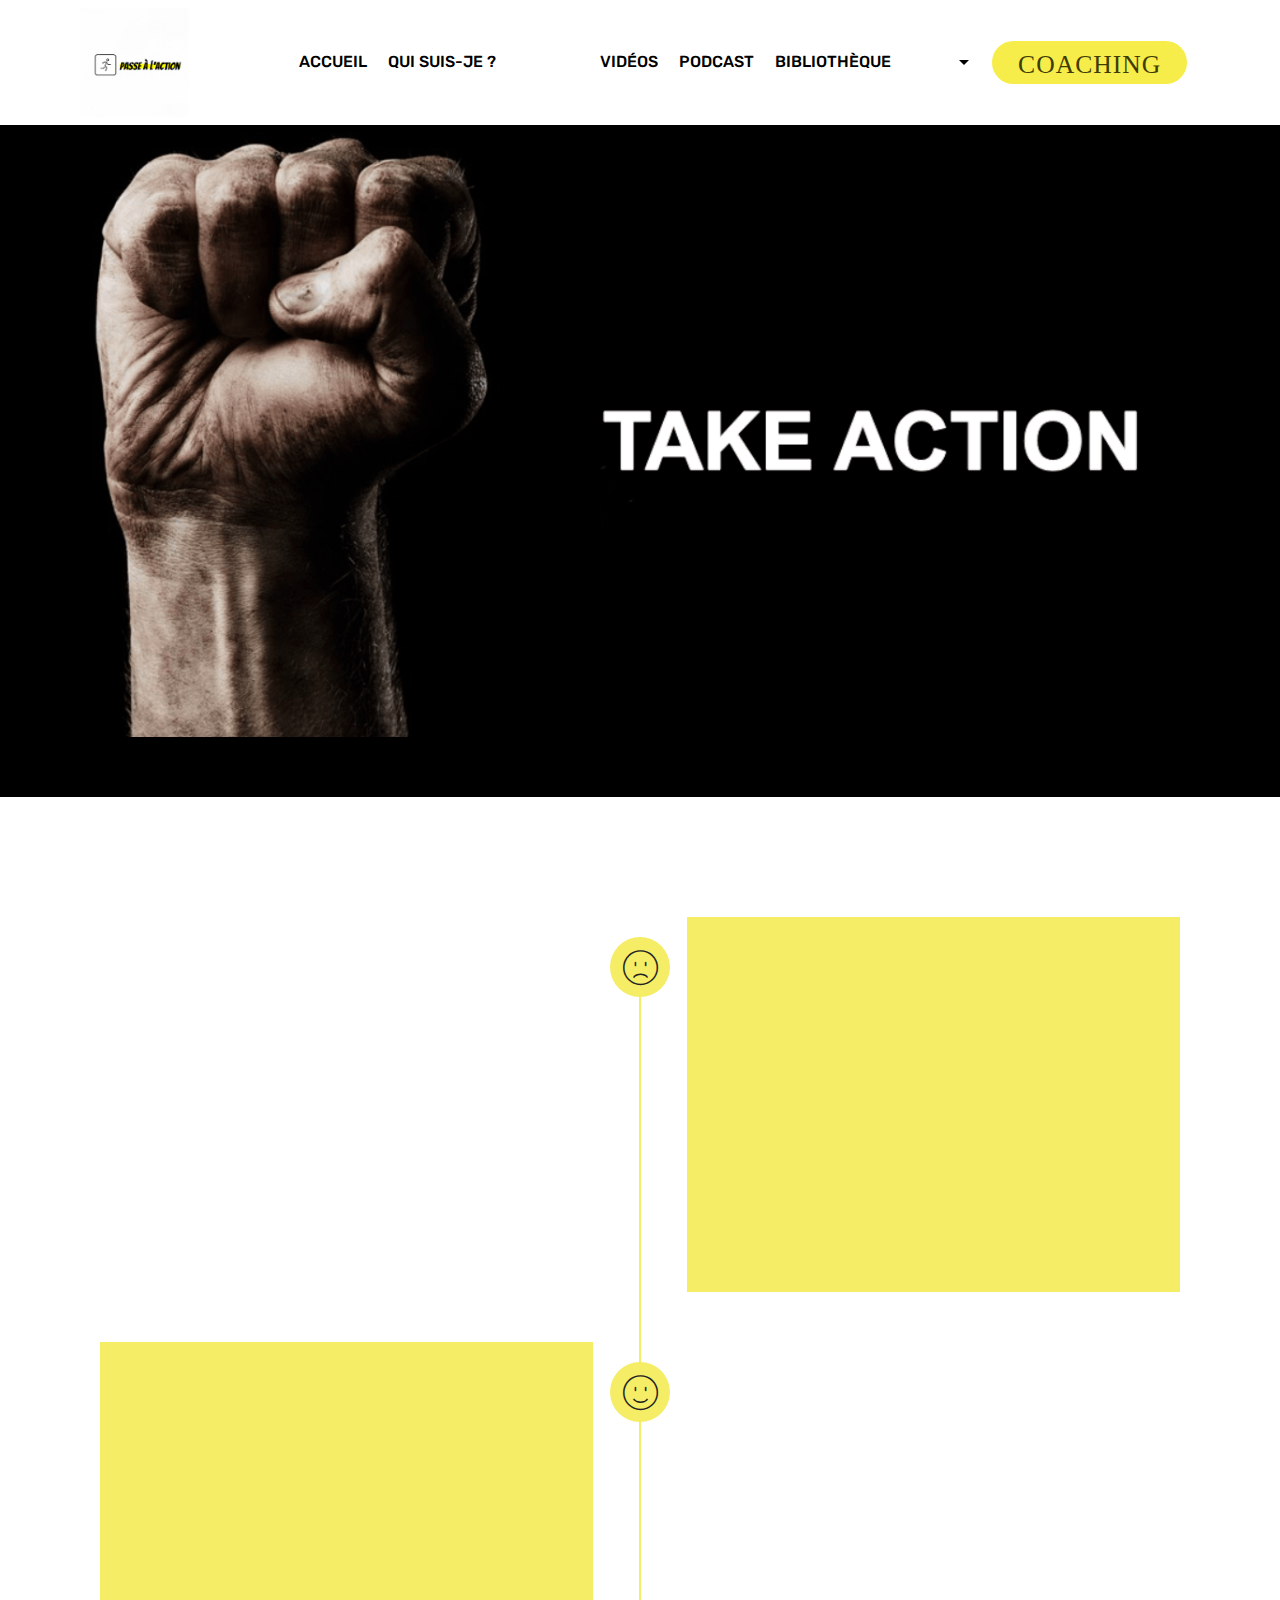
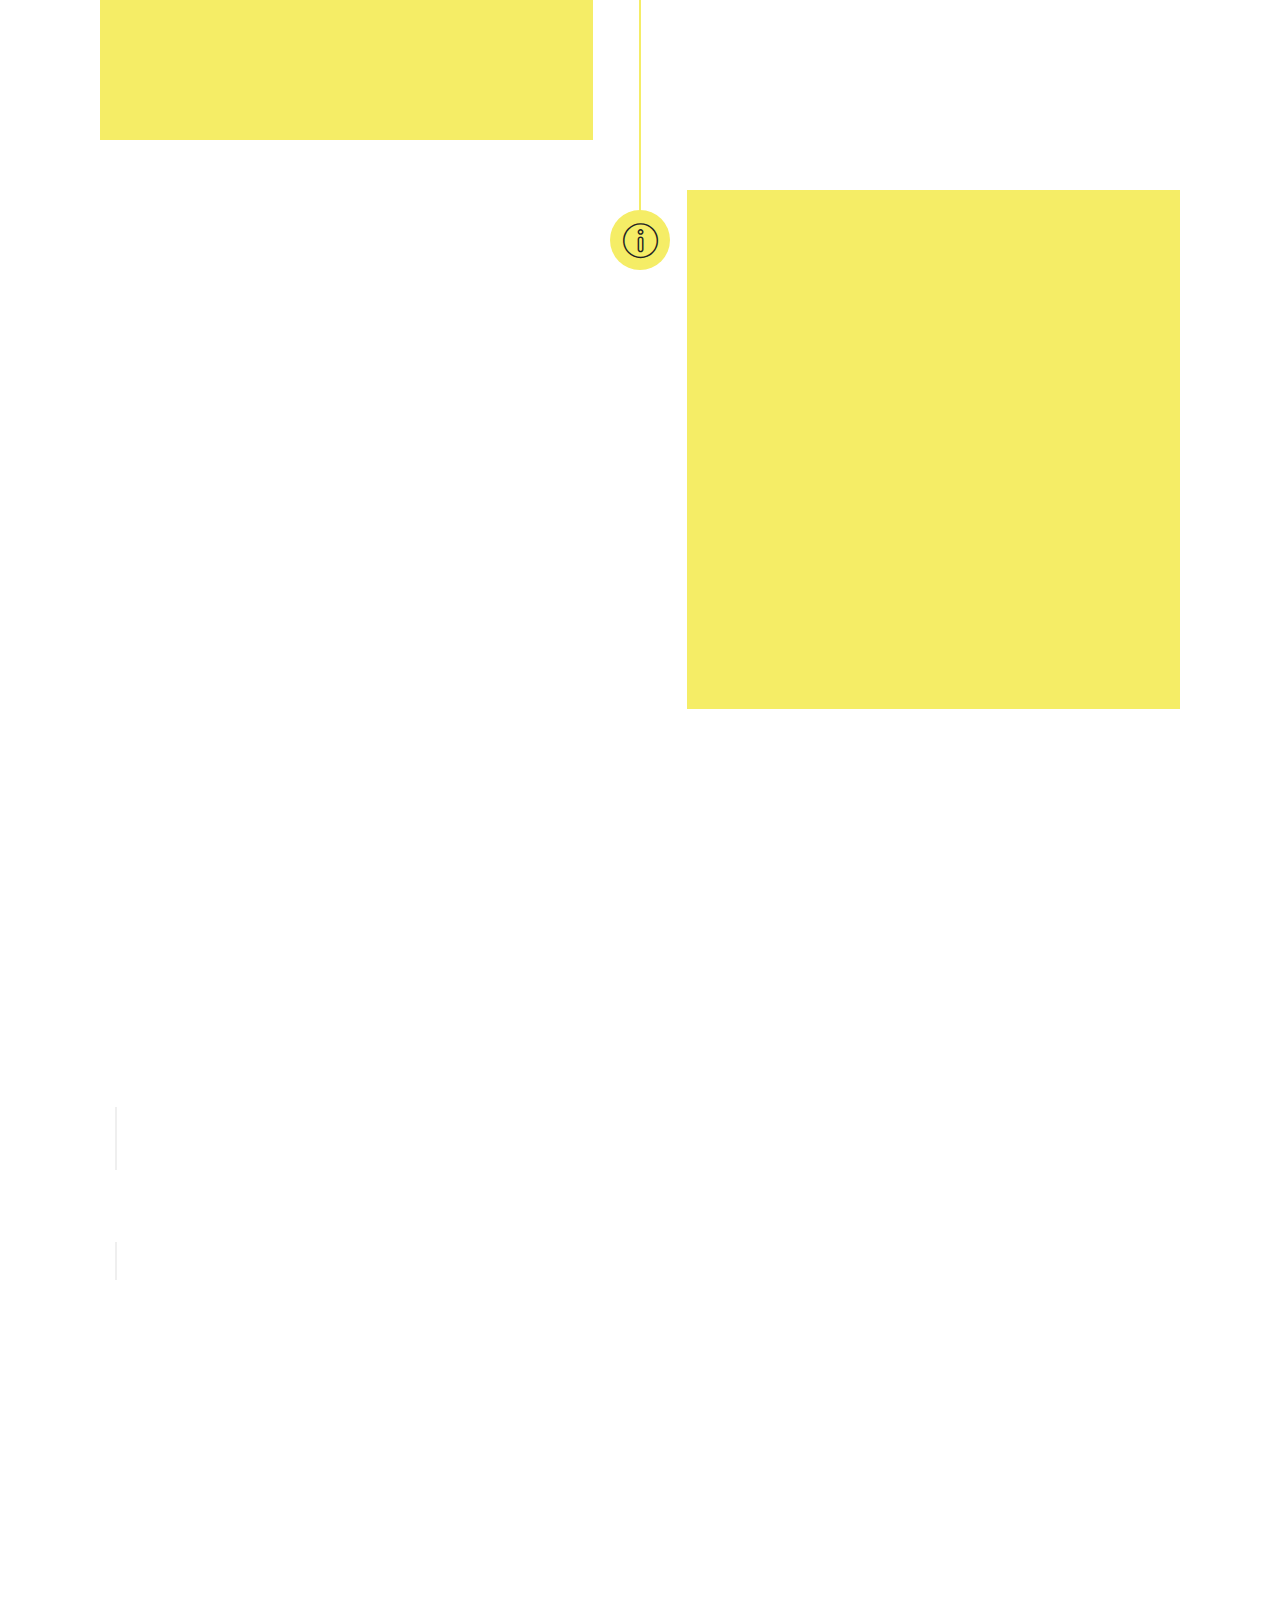
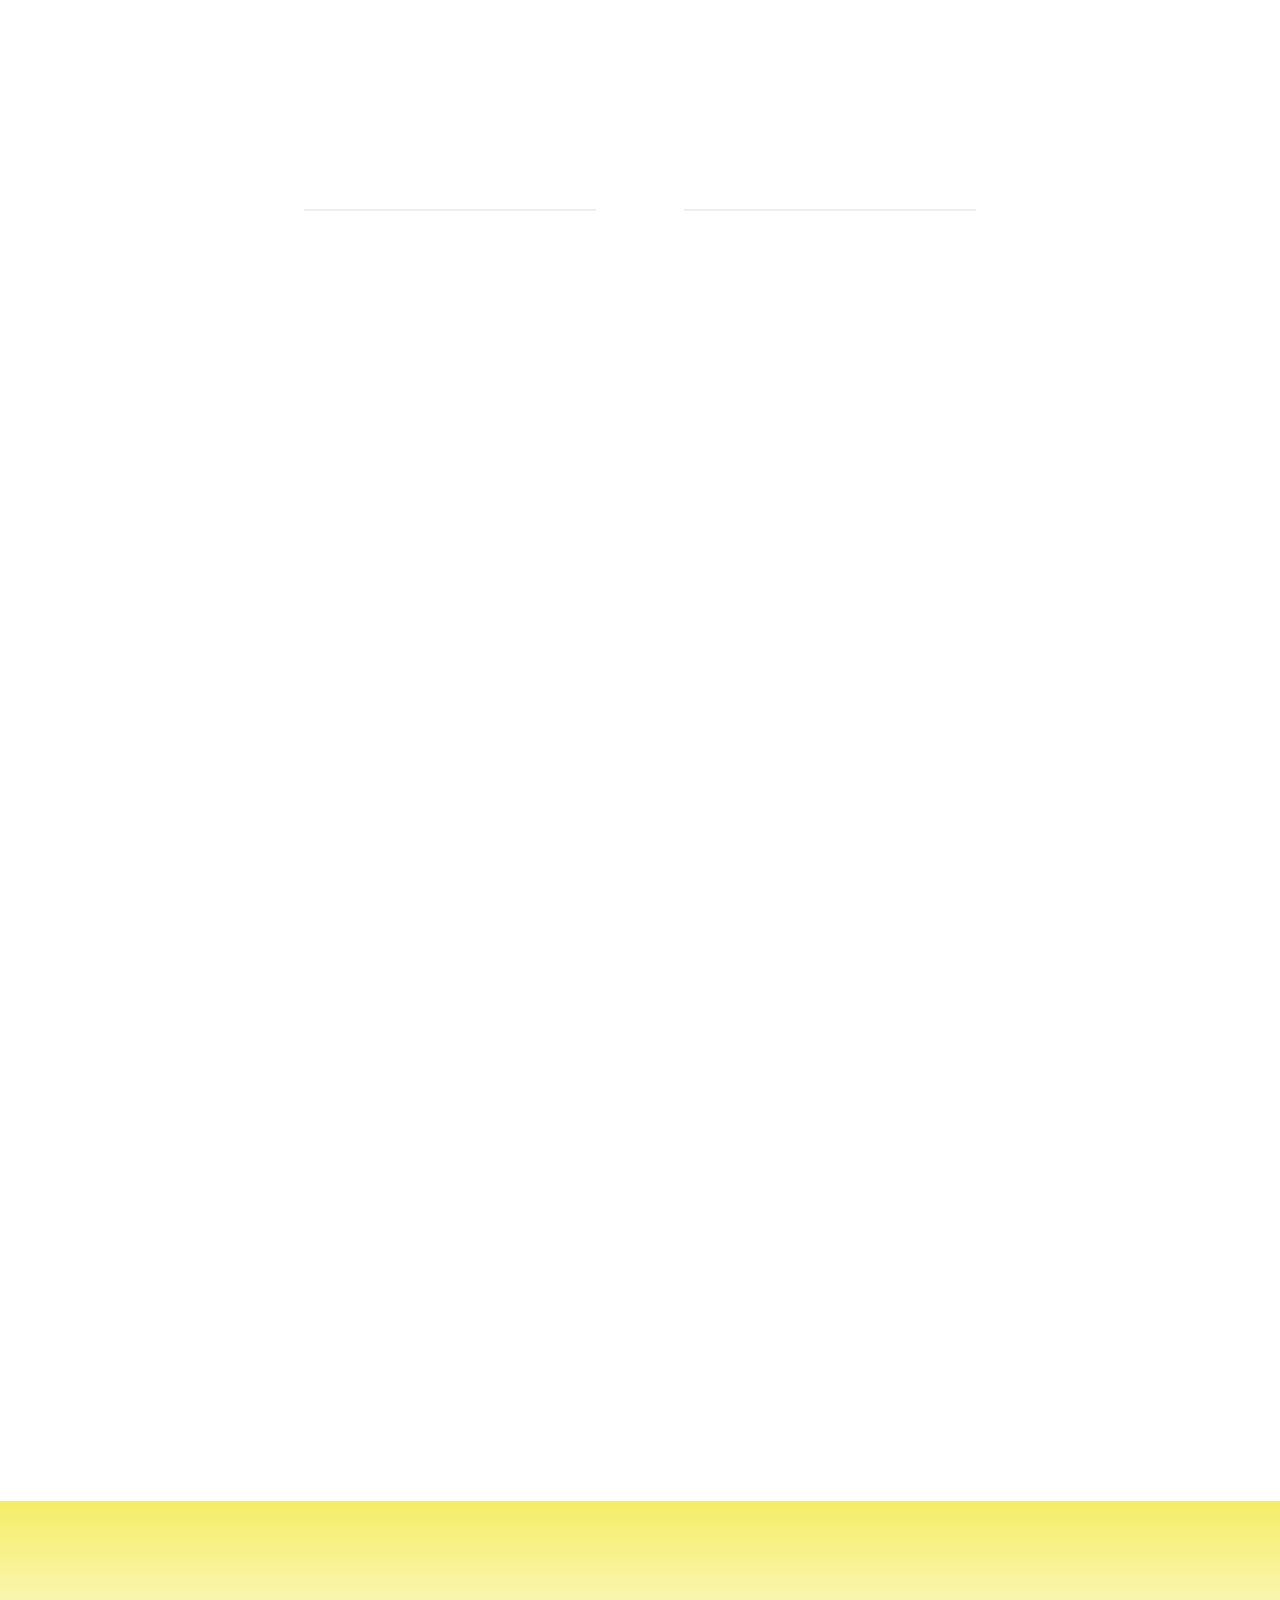
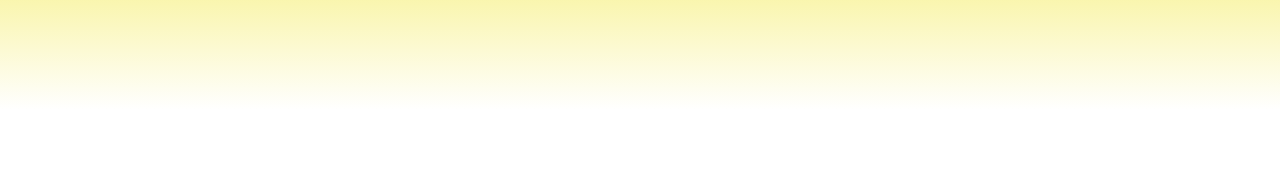
==== commit 058bfd8d: "create github pages" ====
--- a/coaching.html
+++ b/coaching.html
@@ -55,13 +55,13 @@
                 </li><li class="nav-item">
                     <a class="nav-link link text-black display-4" href="index.html#content7-7">QUI SUIS-JE ? &nbsp; &nbsp; &nbsp; &nbsp; &nbsp; &nbsp; &nbsp; &nbsp; &nbsp; &nbsp;&nbsp;</a>
                 </li><li class="nav-item"><a class="nav-link link text-black display-4" href="https://www.youtube.com/channel/UC-dE4AZl_jM-CvezhtTvwrQ?sub_confirmation=1" target="_blank">VIDÉOS</a></li><li class="nav-item"><a class="nav-link link text-black display-4" href="Podcast.html" target="_blank">PODCAST</a></li>
-                <li class="nav-item"><a class="nav-link link text-black display-4" href="page2.html" aria-expanded="false">MES LIVRES FAVORIS &nbsp; &nbsp; &nbsp; &nbsp; &nbsp; &nbsp; &nbsp; &nbsp; &nbsp;&nbsp;</a></li></ul>
-            <div class="navbar-buttons mbr-section-btn"><a class="btn btn-sm btn-primary display-4" href="page0.html"><font face="MobiriseIcons"><span style="font-size: 25.6px;">COACHING</span></font></a></div>
+                <li class="nav-item dropdown"><a class="nav-link link text-black dropdown-toggle display-4" href="page2.html" aria-expanded="false" data-toggle="dropdown-submenu">BIBLIOTHÈQUE&nbsp; &nbsp; &nbsp; &nbsp; &nbsp; &nbsp; &nbsp; &nbsp;&nbsp;</a><div class="dropdown-menu"><a class="text-black dropdown-item display-4" href="Livres que jai lus.html" aria-expanded="false" target="_blank">Livres que j'ai lus</a><a class="text-black dropdown-item display-4" href="page2.html" aria-expanded="false" target="_blank">Mes livres favoris</a></div></li></ul>
+            <div class="navbar-buttons mbr-section-btn"><a class="btn btn-sm btn-success display-4" href="page0.html"><font face="MobiriseIcons"><span style="font-size: 25.6px;">COACHING</span></font></a></div>
         </div>
     </nav>
 </section>
 
-<section class="engine"><a href="https://mobirise.info/m">site design templates</a></section><section class="cid-rTiwCMmypH" id="image2-13">
+<section class="engine"><a href="https://mobirise.info/l">free site templates</a></section><section class="cid-rTiwCMmypH" id="image2-13">
 
     
 
--- a/assets/mobirise/css/mbr-additional.css
+++ b/assets/mobirise/css/mbr-additional.css
@@ -33,11 +33,11 @@
 }
 .display-5 {
   font-family: 'Rubik', sans-serif;
-  font-size: 1.5rem;
+  font-size: 1.4rem;
   font-display: swap;
 }
 .display-5 > .mbr-iconfont {
-  font-size: 2.4rem;
+  font-size: 2.24rem;
 }
 .display-7 {
   font-family: 'Rubik', sans-serif;
@@ -69,9 +69,9 @@
     line-height: calc( 1.4 * (1rem + (1 - 1) * ((100vw - 20rem) / (48 - 20))));
   }
   .display-5 {
-    font-size: 1.2rem;
-    font-size: calc( 1.175rem + (1.5 - 1.175) * ((100vw - 20rem) / (48 - 20)));
-    line-height: calc( 1.4 * (1.175rem + (1.5 - 1.175) * ((100vw - 20rem) / (48 - 20))));
+    font-size: 1.12rem;
+    font-size: calc( 1.14rem + (1.4 - 1.14) * ((100vw - 20rem) / (48 - 20)));
+    line-height: calc( 1.4 * (1.14rem + (1.4 - 1.14) * ((100vw - 20rem) / (48 - 20))));
   }
 }
 /* Buttons */
@@ -92,7 +92,7 @@
   border-radius: 3px;
 }
 .bg-primary {
-  background-color: #f7ed4a !important;
+  background-color: #000000 !important;
 }
 .bg-success {
   background-color: #f7ed4a !important;
@@ -101,30 +101,30 @@
   background-color: #82786e !important;
 }
 .bg-warning {
-  background-color: #879a9f !important;
+  background-color: #000000 !important;
 }
 .bg-danger {
   background-color: #b1a374 !important;
 }
 .btn-primary,
 .btn-primary:active {
-  background-color: #f7ed4a !important;
-  border-color: #f7ed4a !important;
-  color: #3f3c03 !important;
+  background-color: #000000 !important;
+  border-color: #000000 !important;
+  color: #ffffff !important;
 }
 .btn-primary:hover,
 .btn-primary:focus,
 .btn-primary.focus,
 .btn-primary.active {
-  color: #3f3c03 !important;
-  background-color: #eadd0a !important;
-  border-color: #eadd0a !important;
+  color: #ffffff !important;
+  background-color: #000000 !important;
+  border-color: #000000 !important;
 }
 .btn-primary.disabled,
 .btn-primary:disabled {
-  color: #3f3c03 !important;
-  background-color: #eadd0a !important;
-  border-color: #eadd0a !important;
+  color: #ffffff !important;
+  background-color: #000000 !important;
+  border-color: #000000 !important;
 }
 .btn-secondary,
 .btn-secondary:active {
@@ -188,8 +188,8 @@
 }
 .btn-warning,
 .btn-warning:active {
-  background-color: #879a9f !important;
-  border-color: #879a9f !important;
+  background-color: #000000 !important;
+  border-color: #000000 !important;
   color: #ffffff !important;
 }
 .btn-warning:hover,
@@ -197,14 +197,14 @@
 .btn-warning.focus,
 .btn-warning.active {
   color: #ffffff !important;
-  background-color: #617479 !important;
-  border-color: #617479 !important;
+  background-color: #000000 !important;
+  border-color: #000000 !important;
 }
 .btn-warning.disabled,
 .btn-warning:disabled {
   color: #ffffff !important;
-  background-color: #617479 !important;
-  border-color: #617479 !important;
+  background-color: #000000 !important;
+  border-color: #000000 !important;
 }
 .btn-danger,
 .btn-danger:active {
@@ -272,22 +272,22 @@
 .btn-primary-outline,
 .btn-primary-outline:active {
   background: none;
-  border-color: #d2c609;
-  color: #d2c609;
+  border-color: #000000;
+  color: #000000;
 }
 .btn-primary-outline:hover,
 .btn-primary-outline:focus,
 .btn-primary-outline.focus,
 .btn-primary-outline.active {
-  color: #3f3c03;
-  background-color: #f7ed4a;
-  border-color: #f7ed4a;
+  color: #ffffff;
+  background-color: #000000;
+  border-color: #000000;
 }
 .btn-primary-outline.disabled,
 .btn-primary-outline:disabled {
-  color: #3f3c03 !important;
-  background-color: #f7ed4a !important;
-  border-color: #f7ed4a !important;
+  color: #ffffff !important;
+  background-color: #000000 !important;
+  border-color: #000000 !important;
 }
 .btn-secondary-outline,
 .btn-secondary-outline:active {
@@ -352,22 +352,22 @@
 .btn-warning-outline,
 .btn-warning-outline:active {
   background: none;
-  border-color: #55666b;
-  color: #55666b;
+  border-color: #000000;
+  color: #000000;
 }
 .btn-warning-outline:hover,
 .btn-warning-outline:focus,
 .btn-warning-outline.focus,
 .btn-warning-outline.active {
   color: #ffffff;
-  background-color: #879a9f;
-  border-color: #879a9f;
+  background-color: #000000;
+  border-color: #000000;
 }
 .btn-warning-outline.disabled,
 .btn-warning-outline:disabled {
   color: #ffffff !important;
-  background-color: #879a9f !important;
-  border-color: #879a9f !important;
+  background-color: #000000 !important;
+  border-color: #000000 !important;
 }
 .btn-danger-outline,
 .btn-danger-outline:active {
@@ -424,7 +424,7 @@
   border-color: #ffffff;
 }
 .text-primary {
-  color: #f7ed4a !important;
+  color: #000000 !important;
 }
 .text-secondary {
   color: #ff3366 !important;
@@ -436,7 +436,7 @@
   color: #82786e !important;
 }
 .text-warning {
-  color: #879a9f !important;
+  color: #000000 !important;
 }
 .text-danger {
   color: #b1a374 !important;
@@ -449,7 +449,7 @@
 }
 a.text-primary:hover,
 a.text-primary:focus {
-  color: #d2c609 !important;
+  color: #000000 !important;
 }
 a.text-secondary:hover,
 a.text-secondary:focus {
@@ -465,7 +465,7 @@
 }
 a.text-warning:hover,
 a.text-warning:focus {
-  color: #55666b !important;
+  color: #000000 !important;
 }
 a.text-danger:hover,
 a.text-danger:focus {
@@ -486,7 +486,7 @@
   background-color: #82786e;
 }
 .alert-warning {
-  background-color: #879a9f;
+  background-color: #000000;
 }
 .alert-danger {
   background-color: #b1a374;
@@ -507,9 +507,9 @@
   border-radius: 100px !important;
 }
 .mbr-gallery-filter li.active .btn {
-  background-color: #f7ed4a;
-  border-color: #f7ed4a;
-  color: #585304;
+  background-color: #000000;
+  border-color: #000000;
+  color: #ffffff;
 }
 .mbr-gallery-filter li.active .btn:focus {
   box-shadow: none;
@@ -519,11 +519,11 @@
 }
 a,
 a:hover {
-  color: #f7ed4a;
+  color: #000000;
 }
 .mbr-plan-header.bg-primary .mbr-plan-subtitle,
 .mbr-plan-header.bg-primary .mbr-plan-price-desc {
-  color: #ffffff;
+  color: #b3b3b3;
 }
 .mbr-plan-header.bg-success .mbr-plan-subtitle,
 .mbr-plan-header.bg-success .mbr-plan-price-desc {
@@ -535,7 +535,7 @@
 }
 .mbr-plan-header.bg-warning .mbr-plan-subtitle,
 .mbr-plan-header.bg-warning .mbr-plan-price-desc {
-  color: #ced6d8;
+  color: #b3b3b3;
 }
 .mbr-plan-header.bg-danger .mbr-plan-subtitle,
 .mbr-plan-header.bg-danger .mbr-plan-price-desc {
@@ -554,7 +554,7 @@
   font-size: 1.6rem;
 }
 blockquote {
-  border-color: #f7ed4a;
+  border-color: #000000;
 }
 /* Forms */
 .mbr-form .btn {
@@ -610,11 +610,11 @@
 /* Footer */
 .mbr-footer-content li::before,
 .mbr-footer .mbr-contacts li::before {
-  background: #f7ed4a;
+  background: #000000;
 }
 .mbr-footer-content li a:hover,
 .mbr-footer .mbr-contacts li a:hover {
-  color: #f7ed4a;
+  color: #000000;
 }
 .footer3 input[type="email"],
 .footer4 input[type="email"] {
@@ -656,8 +656,8 @@
 }
 .jq-selectbox li:hover,
 .jq-selectbox li.selected {
-  background-color: #f7ed4a;
-  color: #000000;
+  background-color: #000000;
+  color: #ffffff;
 }
 .jq-selectbox .jq-selectbox__trigger-arrow,
 .jq-number__spin.minus:after,
@@ -669,14 +669,14 @@
 .jq-selectbox:hover .jq-selectbox__trigger-arrow,
 .jq-number__spin.minus:hover:after,
 .jq-number__spin.plus:hover:after {
-  border-top-color: #f7ed4a;
-  border-bottom-color: #f7ed4a;
+  border-top-color: #000000;
+  border-bottom-color: #000000;
 }
 .xdsoft_datetimepicker .xdsoft_calendar td.xdsoft_default,
 .xdsoft_datetimepicker .xdsoft_calendar td.xdsoft_current,
 .xdsoft_datetimepicker .xdsoft_timepicker .xdsoft_time_box > div > div.xdsoft_current {
-  color: #000000 !important;
-  background-color: #f7ed4a !important;
+  color: #ffffff !important;
+  background-color: #000000 !important;
   box-shadow: none !important;
 }
 .xdsoft_datetimepicker .xdsoft_calendar td:hover,
@@ -705,7 +705,7 @@
   top: 50%;
   left: 50%;
   transform: translateX(-50%) translateY(-50%);
-  background-image: url("data:image/svg+xml;charset=UTF-8,%3csvg width='32' height='32' viewBox='0 0 64 64' xmlns='http://www.w3.org/2000/svg' stroke='%23f7ed4a' %3e%3cg fill='none' fill-rule='evenodd'%3e%3cg transform='translate(16 16)' stroke-width='2'%3e%3ccircle stroke-opacity='.5' cx='16' cy='16' r='16'/%3e%3cpath d='M32 16c0-9.94-8.06-16-16-16'%3e%3canimateTransform attributeName='transform' type='rotate' from='0 16 16' to='360 16 16' dur='1s' repeatCount='indefinite'/%3e%3c/path%3e%3c/g%3e%3c/g%3e%3c/svg%3e");
+  background-image: url("data:image/svg+xml;charset=UTF-8,%3csvg width='32' height='32' viewBox='0 0 64 64' xmlns='http://www.w3.org/2000/svg' stroke='%23000000' %3e%3cg fill='none' fill-rule='evenodd'%3e%3cg transform='translate(16 16)' stroke-width='2'%3e%3ccircle stroke-opacity='.5' cx='16' cy='16' r='16'/%3e%3cpath d='M32 16c0-9.94-8.06-16-16-16'%3e%3canimateTransform attributeName='transform' type='rotate' from='0 16 16' to='360 16 16' dur='1s' repeatCount='indefinite'/%3e%3c/path%3e%3c/g%3e%3c/g%3e%3c/svg%3e");
 }
 section.lazy-placeholder:after {
   opacity: 0.3;
@@ -3634,3 +3634,590 @@
 .cid-s06ieA2WIc .mbr-text {
   color: #000000;
 }
+.cid-rT13BBiahO .navbar {
+  background: #ffffff;
+  transition: none;
+  min-height: 77px;
+  padding: .5rem 0;
+}
+.cid-rT13BBiahO .navbar-dropdown.bg-color.transparent.opened {
+  background: #ffffff;
+}
+.cid-rT13BBiahO a {
+  font-style: normal;
+}
+.cid-rT13BBiahO .nav-item span {
+  padding-right: 0.4em;
+  line-height: 0.5em;
+  vertical-align: text-bottom;
+  position: relative;
+  text-decoration: none;
+}
+.cid-rT13BBiahO .nav-item a {
+  display: -webkit-flex;
+  align-items: center;
+  justify-content: center;
+  padding: 0.7rem 0 !important;
+  margin: 0rem .65rem !important;
+  -webkit-align-items: center;
+  -webkit-justify-content: center;
+}
+.cid-rT13BBiahO .nav-item:focus,
+.cid-rT13BBiahO .nav-link:focus {
+  outline: none;
+}
+.cid-rT13BBiahO .btn {
+  padding: 0.4rem 1.5rem;
+  display: -webkit-inline-flex;
+  align-items: center;
+  -webkit-align-items: center;
+}
+.cid-rT13BBiahO .btn .mbr-iconfont {
+  font-size: 1.6rem;
+}
+.cid-rT13BBiahO .menu-logo {
+  margin-right: auto;
+}
+.cid-rT13BBiahO .menu-logo .navbar-brand {
+  display: flex;
+  margin-left: 5rem;
+  padding: 0;
+  transition: padding .2s;
+  min-height: 3.8rem;
+  -webkit-align-items: center;
+  align-items: center;
+}
+.cid-rT13BBiahO .menu-logo .navbar-brand .navbar-caption-wrap {
+  display: flex;
+  -webkit-align-items: center;
+  align-items: center;
+  word-break: break-word;
+  min-width: 7rem;
+  margin: .3rem 0;
+}
+.cid-rT13BBiahO .menu-logo .navbar-brand .navbar-caption-wrap .navbar-caption {
+  line-height: 1.2rem !important;
+  padding-right: 2rem;
+}
+.cid-rT13BBiahO .menu-logo .navbar-brand .navbar-logo {
+  font-size: 4rem;
+  transition: font-size 0.25s;
+}
+.cid-rT13BBiahO .menu-logo .navbar-brand .navbar-logo img {
+  display: flex;
+}
+.cid-rT13BBiahO .menu-logo .navbar-brand .navbar-logo .mbr-iconfont {
+  transition: font-size 0.25s;
+}
+.cid-rT13BBiahO .menu-logo .navbar-brand .navbar-logo a {
+  display: inline-flex;
+}
+.cid-rT13BBiahO .navbar-toggleable-sm .navbar-collapse {
+  justify-content: flex-end;
+  -webkit-justify-content: flex-end;
+  padding-right: 5rem;
+  width: auto;
+}
+.cid-rT13BBiahO .navbar-toggleable-sm .navbar-collapse .navbar-nav {
+  flex-wrap: wrap;
+  -webkit-flex-wrap: wrap;
+  padding-left: 0;
+}
+.cid-rT13BBiahO .navbar-toggleable-sm .navbar-collapse .navbar-nav .nav-item {
+  -webkit-align-self: center;
+  align-self: center;
+}
+.cid-rT13BBiahO .navbar-toggleable-sm .navbar-collapse .navbar-buttons {
+  padding-left: 0;
+  padding-bottom: 0;
+}
+.cid-rT13BBiahO .dropdown .dropdown-menu {
+  background: #ffffff;
+  visibility: hidden;
+  display: block;
+  position: absolute;
+  min-width: 5rem;
+  padding-top: 1.4rem;
+  padding-bottom: 1.4rem;
+  text-align: left;
+}
+.cid-rT13BBiahO .dropdown .dropdown-menu .dropdown-item {
+  width: auto;
+  padding: 0.235em 1.5385em 0.235em 1.5385em !important;
+}
+.cid-rT13BBiahO .dropdown .dropdown-menu .dropdown-item::after {
+  right: 0.5rem;
+}
+.cid-rT13BBiahO .dropdown .dropdown-menu .dropdown-submenu {
+  margin: 0;
+}
+.cid-rT13BBiahO .dropdown.open > .dropdown-menu {
+  visibility: visible;
+}
+.cid-rT13BBiahO .navbar-toggleable-sm.opened:after {
+  position: absolute;
+  width: 100vw;
+  height: 100vh;
+  content: '';
+  background-color: rgba(0, 0, 0, 0.1);
+  left: 0;
+  bottom: 0;
+  transform: translateY(100%);
+  -webkit-transform: translateY(100%);
+  z-index: 1000;
+}
+.cid-rT13BBiahO .navbar.navbar-short {
+  min-height: 60px;
+  transition: all .2s;
+}
+.cid-rT13BBiahO .navbar.navbar-short .navbar-toggler-right {
+  top: 20px;
+}
+.cid-rT13BBiahO .navbar.navbar-short .navbar-logo a {
+  font-size: 2.5rem !important;
+  line-height: 2.5rem;
+  transition: font-size 0.25s;
+}
+.cid-rT13BBiahO .navbar.navbar-short .navbar-logo a .mbr-iconfont {
+  font-size: 2.5rem !important;
+}
+.cid-rT13BBiahO .navbar.navbar-short .navbar-logo a img {
+  height: 3rem !important;
+}
+.cid-rT13BBiahO .navbar.navbar-short .navbar-brand {
+  min-height: 3rem;
+}
+.cid-rT13BBiahO button.navbar-toggler {
+  width: 31px;
+  height: 18px;
+  cursor: pointer;
+  transition: all .2s;
+  top: 1.5rem;
+  right: 1rem;
+}
+.cid-rT13BBiahO button.navbar-toggler:focus {
+  outline: none;
+}
+.cid-rT13BBiahO button.navbar-toggler .hamburger span {
+  position: absolute;
+  right: 0;
+  width: 30px;
+  height: 2px;
+  border-right: 5px;
+  background-color: #333333;
+}
+.cid-rT13BBiahO button.navbar-toggler .hamburger span:nth-child(1) {
+  top: 0;
+  transition: all .2s;
+}
+.cid-rT13BBiahO button.navbar-toggler .hamburger span:nth-child(2) {
+  top: 8px;
+  transition: all .15s;
+}
+.cid-rT13BBiahO button.navbar-toggler .hamburger span:nth-child(3) {
+  top: 8px;
+  transition: all .15s;
+}
+.cid-rT13BBiahO button.navbar-toggler .hamburger span:nth-child(4) {
+  top: 16px;
+  transition: all .2s;
+}
+.cid-rT13BBiahO nav.opened .hamburger span:nth-child(1) {
+  top: 8px;
+  width: 0;
+  opacity: 0;
+  right: 50%;
+  transition: all .2s;
+}
+.cid-rT13BBiahO nav.opened .hamburger span:nth-child(2) {
+  -webkit-transform: rotate(45deg);
+  transform: rotate(45deg);
+  transition: all .25s;
+}
+.cid-rT13BBiahO nav.opened .hamburger span:nth-child(3) {
+  -webkit-transform: rotate(-45deg);
+  transform: rotate(-45deg);
+  transition: all .25s;
+}
+.cid-rT13BBiahO nav.opened .hamburger span:nth-child(4) {
+  top: 8px;
+  width: 0;
+  opacity: 0;
+  right: 50%;
+  transition: all .2s;
+}
+.cid-rT13BBiahO .collapsed.navbar-expand {
+  flex-direction: column;
+  -webkit-flex-direction: column;
+}
+.cid-rT13BBiahO .collapsed .btn {
+  display: -webkit-flex;
+}
+.cid-rT13BBiahO .collapsed .navbar-collapse {
+  display: none !important;
+  padding-right: 0 !important;
+}
+.cid-rT13BBiahO .collapsed .navbar-collapse.collapsing,
+.cid-rT13BBiahO .collapsed .navbar-collapse.show {
+  display: block !important;
+}
+.cid-rT13BBiahO .collapsed .navbar-collapse.collapsing .navbar-nav,
+.cid-rT13BBiahO .collapsed .navbar-collapse.show .navbar-nav {
+  display: block;
+  text-align: center;
+}
+.cid-rT13BBiahO .collapsed .navbar-collapse.collapsing .navbar-nav .nav-item,
+.cid-rT13BBiahO .collapsed .navbar-collapse.show .navbar-nav .nav-item {
+  clear: both;
+}
+.cid-rT13BBiahO .collapsed .navbar-collapse.collapsing .navbar-buttons,
+.cid-rT13BBiahO .collapsed .navbar-collapse.show .navbar-buttons {
+  text-align: center;
+}
+.cid-rT13BBiahO .collapsed .navbar-collapse.collapsing .navbar-buttons:last-child,
+.cid-rT13BBiahO .collapsed .navbar-collapse.show .navbar-buttons:last-child {
+  margin-bottom: 1rem;
+}
+@media (min-width: 1024px) {
+  .cid-rT13BBiahO .collapsed:not(.navbar-short) .navbar-collapse {
+    max-height: calc(98.5vh - 6.8rem);
+  }
+}
+.cid-rT13BBiahO .collapsed button.navbar-toggler {
+  display: block;
+}
+.cid-rT13BBiahO .collapsed .navbar-brand {
+  margin-left: 1rem !important;
+}
+.cid-rT13BBiahO .collapsed .navbar-toggleable-sm {
+  flex-direction: column;
+  -webkit-flex-direction: column;
+}
+.cid-rT13BBiahO .collapsed .dropdown .dropdown-menu {
+  width: 100%;
+  text-align: center;
+  position: relative;
+  opacity: 0;
+  overflow: hidden;
+  display: block;
+  height: 0;
+  visibility: hidden;
+  padding: 0;
+  transition-duration: .5s;
+  transition-property: opacity,padding,height;
+}
+.cid-rT13BBiahO .collapsed .dropdown.open > .dropdown-menu {
+  position: relative;
+  opacity: 1;
+  height: auto;
+  padding: 1.4rem 0;
+  visibility: visible;
+}
+.cid-rT13BBiahO .collapsed .dropdown .dropdown-submenu {
+  left: 0;
+  text-align: center;
+  width: 100%;
+}
+.cid-rT13BBiahO .collapsed .dropdown .dropdown-toggle[data-toggle="dropdown-submenu"]::after {
+  margin-top: 0;
+  position: inherit;
+  right: 0;
+  top: 50%;
+  display: inline-block;
+  width: 0;
+  height: 0;
+  margin-left: .3em;
+  vertical-align: middle;
+  content: "";
+  border-top: .30em solid;
+  border-right: .30em solid transparent;
+  border-left: .30em solid transparent;
+}
+@media (max-width: 1023px) {
+  .cid-rT13BBiahO.navbar-expand {
+    flex-direction: column;
+    -webkit-flex-direction: column;
+  }
+  .cid-rT13BBiahO img {
+    height: 3.8rem !important;
+  }
+  .cid-rT13BBiahO .btn {
+    display: -webkit-flex;
+  }
+  .cid-rT13BBiahO button.navbar-toggler {
+    display: block;
+  }
+  .cid-rT13BBiahO .navbar-brand {
+    margin-left: 1rem !important;
+  }
+  .cid-rT13BBiahO .navbar-toggleable-sm {
+    flex-direction: column;
+    -webkit-flex-direction: column;
+  }
+  .cid-rT13BBiahO .navbar-collapse {
+    display: none !important;
+    padding-right: 0 !important;
+  }
+  .cid-rT13BBiahO .navbar-collapse.collapsing,
+  .cid-rT13BBiahO .navbar-collapse.show {
+    display: block !important;
+  }
+  .cid-rT13BBiahO .navbar-collapse.collapsing .navbar-nav,
+  .cid-rT13BBiahO .navbar-collapse.show .navbar-nav {
+    display: block;
+    text-align: center;
+  }
+  .cid-rT13BBiahO .navbar-collapse.collapsing .navbar-nav .nav-item,
+  .cid-rT13BBiahO .navbar-collapse.show .navbar-nav .nav-item {
+    clear: both;
+  }
+  .cid-rT13BBiahO .navbar-collapse.collapsing .navbar-buttons,
+  .cid-rT13BBiahO .navbar-collapse.show .navbar-buttons {
+    text-align: center;
+  }
+  .cid-rT13BBiahO .navbar-collapse.collapsing .navbar-buttons:last-child,
+  .cid-rT13BBiahO .navbar-collapse.show .navbar-buttons:last-child {
+    margin-bottom: 1rem;
+  }
+  .cid-rT13BBiahO .dropdown .dropdown-menu {
+    width: 100%;
+    text-align: center;
+    position: relative;
+    opacity: 0;
+    overflow: hidden;
+    display: block;
+    height: 0;
+    visibility: hidden;
+    padding: 0;
+    transition-duration: .5s;
+    transition-property: opacity,padding,height;
+  }
+  .cid-rT13BBiahO .dropdown.open > .dropdown-menu {
+    position: relative;
+    opacity: 1;
+    height: auto;
+    padding: 1.4rem 0;
+    visibility: visible;
+  }
+  .cid-rT13BBiahO .dropdown .dropdown-submenu {
+    left: 0;
+    text-align: center;
+    width: 100%;
+  }
+  .cid-rT13BBiahO .dropdown .dropdown-toggle[data-toggle="dropdown-submenu"]::after {
+    margin-top: 0;
+    position: inherit;
+    right: 0;
+    top: 50%;
+    display: inline-block;
+    width: 0;
+    height: 0;
+    margin-left: .3em;
+    vertical-align: middle;
+    content: "";
+    border-top: .30em solid;
+    border-right: .30em solid transparent;
+    border-left: .30em solid transparent;
+  }
+}
+@media (min-width: 767px) {
+  .cid-rT13BBiahO .menu-logo {
+    flex-shrink: 0;
+    -webkit-flex-shrink: 0;
+  }
+}
+.cid-rT13BBiahO .navbar-collapse {
+  flex-basis: auto;
+  -webkit-flex-basis: auto;
+}
+.cid-rT13BBiahO .nav-link:hover,
+.cid-rT13BBiahO .dropdown-item:hover {
+  color: #f7ed4a !important;
+}
+.cid-rTFDvScDoL {
+  padding-top: 30px;
+  padding-bottom: 30px;
+  background-color: #ffffff;
+}
+.cid-rTFDvScDoL .media-container-row .mbr-text {
+  color: #000000;
+}
+.cid-s0aSfCXlcV {
+  padding-top: 120px;
+  padding-bottom: 60px;
+  background-color: #ffffff;
+}
+.cid-s0aSfCXlcV .mbr-section-subtitle {
+  color: #232323;
+}
+.cid-s0aToJT4Yy {
+  padding-top: 60px;
+  padding-bottom: 0px;
+  background-color: #ffffff;
+}
+.cid-s0aToJT4Yy .mbr-text,
+.cid-s0aToJT4Yy blockquote {
+  color: #767676;
+}
+.cid-s0aToJT4Yy .mbr-text {
+  color: #000000;
+}
+.cid-s0aTyeoNib {
+  padding-top: 60px;
+  padding-bottom: 60px;
+  background-color: #ffffff;
+}
+.cid-s0aTyeoNib .mbr-text,
+.cid-s0aTyeoNib blockquote {
+  color: #767676;
+}
+.cid-s0aTyeoNib .mbr-text DIV {
+  text-align: center;
+}
+.cid-s0aTyeoNib .mbr-text {
+  color: #000000;
+}
+.cid-s0b1UTGqSn {
+  padding-top: 0px;
+  padding-bottom: 0px;
+  background-color: #ffffff;
+}
+.cid-s0b1UTGqSn .mbr-text,
+.cid-s0b1UTGqSn blockquote {
+  color: #767676;
+}
+.cid-s0b1UTGqSn .mbr-text {
+  color: #000000;
+}
+.cid-s0bfdfgqhD {
+  padding-top: 60px;
+  padding-bottom: 60px;
+  background-color: #ffffff;
+}
+.cid-s0bfdfgqhD .mbr-text,
+.cid-s0bfdfgqhD blockquote {
+  color: #767676;
+}
+.cid-s0bfdfgqhD .mbr-text {
+  color: #232323;
+}
+.cid-s0bjeQgNcJ {
+  padding-top: 15px;
+  padding-bottom: 0px;
+  background-color: #ffffff;
+}
+.cid-s0bjeQgNcJ .mbr-text,
+.cid-s0bjeQgNcJ blockquote {
+  color: #767676;
+}
+.cid-s0bjeQgNcJ .mbr-text {
+  color: #000000;
+}
+.cid-s0bjpaIfIW {
+  padding-top: 60px;
+  padding-bottom: 60px;
+  background-color: #ffffff;
+}
+.cid-s0bjpaIfIW .mbr-text,
+.cid-s0bjpaIfIW blockquote {
+  color: #767676;
+}
+.cid-s0bjpaIfIW .mbr-text {
+  color: #232323;
+}
+.cid-s0bnKdkXDX {
+  padding-top: 0px;
+  padding-bottom: 0px;
+  background-color: #ffffff;
+}
+.cid-s0bnKdkXDX .mbr-text,
+.cid-s0bnKdkXDX blockquote {
+  color: #767676;
+}
+.cid-s0bnKdkXDX .mbr-text {
+  color: #000000;
+}
+.cid-s0boR6GX2l {
+  padding-top: 60px;
+  padding-bottom: 60px;
+  background-color: #ffffff;
+}
+.cid-s0boR6GX2l .mbr-text,
+.cid-s0boR6GX2l blockquote {
+  color: #767676;
+}
+.cid-s0boR6GX2l .mbr-text {
+  color: #232323;
+}
+.cid-s0boGmMKkJ {
+  padding-top: 0px;
+  padding-bottom: 0px;
+  background-color: #ffffff;
+}
+.cid-s0boGmMKkJ .mbr-text,
+.cid-s0boGmMKkJ blockquote {
+  color: #767676;
+}
+.cid-s0boGmMKkJ .mbr-text {
+  color: #000000;
+}
+.cid-s0bnR38hIz {
+  padding-top: 60px;
+  padding-bottom: 60px;
+  background-color: #ffffff;
+}
+.cid-s0bnR38hIz .mbr-text,
+.cid-s0bnR38hIz blockquote {
+  color: #767676;
+}
+.cid-s0bnR38hIz .mbr-text {
+  color: #232323;
+}
+.cid-s0bvrdRwjE {
+  padding-top: 0px;
+  padding-bottom: 0px;
+  background-color: #ffffff;
+}
+.cid-s0bvrdRwjE .mbr-text,
+.cid-s0bvrdRwjE blockquote {
+  color: #767676;
+}
+.cid-s0bvrdRwjE .mbr-text {
+  color: #232323;
+}
+.cid-s0bvsah5Pi {
+  padding-top: 60px;
+  padding-bottom: 60px;
+  background-color: #ffffff;
+}
+.cid-s0bvsah5Pi .mbr-text,
+.cid-s0bvsah5Pi blockquote {
+  color: #767676;
+}
+.cid-s0bvsah5Pi .mbr-text {
+  color: #232323;
+}
+.cid-s0bFMvrTf7 {
+  padding-top: 90px;
+  padding-bottom: 30px;
+  background: linear-gradient(0deg, #ffffff, #f7ed4a);
+}
+.cid-s0bFMvrTf7 .mbr-iconfont-social {
+  font-size: 32px;
+  color: #ff3366;
+}
+.cid-s0bFMvrTf7 .social-list a:focus {
+  text-decoration: none;
+}
+.cid-s0bG1BALf3 {
+  padding-top: 0px;
+  padding-bottom: 0px;
+  background-color: #ffffff;
+}
+.cid-s0bG1BALf3 .mbr-text,
+.cid-s0bG1BALf3 blockquote {
+  color: #767676;
+}
+.cid-s0bG1BALf3 .mbr-text {
+  color: #000000;
+}
--- a/assets/mobirise/css/mbr-additional.css
+++ b/assets/mobirise/css/mbr-additional.css
@@ -33,11 +33,11 @@
 }
 .display-5 {
   font-family: 'Rubik', sans-serif;
-  font-size: 1.5rem;
+  font-size: 1.4rem;
   font-display: swap;
 }
 .display-5 > .mbr-iconfont {
-  font-size: 2.4rem;
+  font-size: 2.24rem;
 }
 .display-7 {
   font-family: 'Rubik', sans-serif;
@@ -69,9 +69,9 @@
     line-height: calc( 1.4 * (1rem + (1 - 1) * ((100vw - 20rem) / (48 - 20))));
   }
   .display-5 {
-    font-size: 1.2rem;
-    font-size: calc( 1.175rem + (1.5 - 1.175) * ((100vw - 20rem) / (48 - 20)));
-    line-height: calc( 1.4 * (1.175rem + (1.5 - 1.175) * ((100vw - 20rem) / (48 - 20))));
+    font-size: 1.12rem;
+    font-size: calc( 1.14rem + (1.4 - 1.14) * ((100vw - 20rem) / (48 - 20)));
+    line-height: calc( 1.4 * (1.14rem + (1.4 - 1.14) * ((100vw - 20rem) / (48 - 20))));
   }
 }
 /* Buttons */
@@ -92,7 +92,7 @@
   border-radius: 3px;
 }
 .bg-primary {
-  background-color: #f7ed4a !important;
+  background-color: #000000 !important;
 }
 .bg-success {
   background-color: #f7ed4a !important;
@@ -101,30 +101,30 @@
   background-color: #82786e !important;
 }
 .bg-warning {
-  background-color: #879a9f !important;
+  background-color: #000000 !important;
 }
 .bg-danger {
   background-color: #b1a374 !important;
 }
 .btn-primary,
 .btn-primary:active {
-  background-color: #f7ed4a !important;
-  border-color: #f7ed4a !important;
-  color: #3f3c03 !important;
+  background-color: #000000 !important;
+  border-color: #000000 !important;
+  color: #ffffff !important;
 }
 .btn-primary:hover,
 .btn-primary:focus,
 .btn-primary.focus,
 .btn-primary.active {
-  color: #3f3c03 !important;
-  background-color: #eadd0a !important;
-  border-color: #eadd0a !important;
+  color: #ffffff !important;
+  background-color: #000000 !important;
+  border-color: #000000 !important;
 }
 .btn-primary.disabled,
 .btn-primary:disabled {
-  color: #3f3c03 !important;
-  background-color: #eadd0a !important;
-  border-color: #eadd0a !important;
+  color: #ffffff !important;
+  background-color: #000000 !important;
+  border-color: #000000 !important;
 }
 .btn-secondary,
 .btn-secondary:active {
@@ -188,8 +188,8 @@
 }
 .btn-warning,
 .btn-warning:active {
-  background-color: #879a9f !important;
-  border-color: #879a9f !important;
+  background-color: #000000 !important;
+  border-color: #000000 !important;
   color: #ffffff !important;
 }
 .btn-warning:hover,
@@ -197,14 +197,14 @@
 .btn-warning.focus,
 .btn-warning.active {
   color: #ffffff !important;
-  background-color: #617479 !important;
-  border-color: #617479 !important;
+  background-color: #000000 !important;
+  border-color: #000000 !important;
 }
 .btn-warning.disabled,
 .btn-warning:disabled {
   color: #ffffff !important;
-  background-color: #617479 !important;
-  border-color: #617479 !important;
+  background-color: #000000 !important;
+  border-color: #000000 !important;
 }
 .btn-danger,
 .btn-danger:active {
@@ -272,22 +272,22 @@
 .btn-primary-outline,
 .btn-primary-outline:active {
   background: none;
-  border-color: #d2c609;
-  color: #d2c609;
+  border-color: #000000;
+  color: #000000;
 }
 .btn-primary-outline:hover,
 .btn-primary-outline:focus,
 .btn-primary-outline.focus,
 .btn-primary-outline.active {
-  color: #3f3c03;
-  background-color: #f7ed4a;
-  border-color: #f7ed4a;
+  color: #ffffff;
+  background-color: #000000;
+  border-color: #000000;
 }
 .btn-primary-outline.disabled,
 .btn-primary-outline:disabled {
-  color: #3f3c03 !important;
-  background-color: #f7ed4a !important;
-  border-color: #f7ed4a !important;
+  color: #ffffff !important;
+  background-color: #000000 !important;
+  border-color: #000000 !important;
 }
 .btn-secondary-outline,
 .btn-secondary-outline:active {
@@ -352,22 +352,22 @@
 .btn-warning-outline,
 .btn-warning-outline:active {
   background: none;
-  border-color: #55666b;
-  color: #55666b;
+  border-color: #000000;
+  color: #000000;
 }
 .btn-warning-outline:hover,
 .btn-warning-outline:focus,
 .btn-warning-outline.focus,
 .btn-warning-outline.active {
   color: #ffffff;
-  background-color: #879a9f;
-  border-color: #879a9f;
+  background-color: #000000;
+  border-color: #000000;
 }
 .btn-warning-outline.disabled,
 .btn-warning-outline:disabled {
   color: #ffffff !important;
-  background-color: #879a9f !important;
-  border-color: #879a9f !important;
+  background-color: #000000 !important;
+  border-color: #000000 !important;
 }
 .btn-danger-outline,
 .btn-danger-outline:active {
@@ -424,7 +424,7 @@
   border-color: #ffffff;
 }
 .text-primary {
-  color: #f7ed4a !important;
+  color: #000000 !important;
 }
 .text-secondary {
   color: #ff3366 !important;
@@ -436,7 +436,7 @@
   color: #82786e !important;
 }
 .text-warning {
-  color: #879a9f !important;
+  color: #000000 !important;
 }
 .text-danger {
   color: #b1a374 !important;
@@ -449,7 +449,7 @@
 }
 a.text-primary:hover,
 a.text-primary:focus {
-  color: #d2c609 !important;
+  color: #000000 !important;
 }
 a.text-secondary:hover,
 a.text-secondary:focus {
@@ -465,7 +465,7 @@
 }
 a.text-warning:hover,
 a.text-warning:focus {
-  color: #55666b !important;
+  color: #000000 !important;
 }
 a.text-danger:hover,
 a.text-danger:focus {
@@ -486,7 +486,7 @@
   background-color: #82786e;
 }
 .alert-warning {
-  background-color: #879a9f;
+  background-color: #000000;
 }
 .alert-danger {
   background-color: #b1a374;
@@ -507,9 +507,9 @@
   border-radius: 100px !important;
 }
 .mbr-gallery-filter li.active .btn {
-  background-color: #f7ed4a;
-  border-color: #f7ed4a;
-  color: #585304;
+  background-color: #000000;
+  border-color: #000000;
+  color: #ffffff;
 }
 .mbr-gallery-filter li.active .btn:focus {
   box-shadow: none;
@@ -519,11 +519,11 @@
 }
 a,
 a:hover {
-  color: #f7ed4a;
+  color: #000000;
 }
 .mbr-plan-header.bg-primary .mbr-plan-subtitle,
 .mbr-plan-header.bg-primary .mbr-plan-price-desc {
-  color: #ffffff;
+  color: #b3b3b3;
 }
 .mbr-plan-header.bg-success .mbr-plan-subtitle,
 .mbr-plan-header.bg-success .mbr-plan-price-desc {
@@ -535,7 +535,7 @@
 }
 .mbr-plan-header.bg-warning .mbr-plan-subtitle,
 .mbr-plan-header.bg-warning .mbr-plan-price-desc {
-  color: #ced6d8;
+  color: #b3b3b3;
 }
 .mbr-plan-header.bg-danger .mbr-plan-subtitle,
 .mbr-plan-header.bg-danger .mbr-plan-price-desc {
@@ -554,7 +554,7 @@
   font-size: 1.6rem;
 }
 blockquote {
-  border-color: #f7ed4a;
+  border-color: #000000;
 }
 /* Forms */
 .mbr-form .btn {
@@ -610,11 +610,11 @@
 /* Footer */
 .mbr-footer-content li::before,
 .mbr-footer .mbr-contacts li::before {
-  background: #f7ed4a;
+  background: #000000;
 }
 .mbr-footer-content li a:hover,
 .mbr-footer .mbr-contacts li a:hover {
-  color: #f7ed4a;
+  color: #000000;
 }
 .footer3 input[type="email"],
 .footer4 input[type="email"] {
@@ -656,8 +656,8 @@
 }
 .jq-selectbox li:hover,
 .jq-selectbox li.selected {
-  background-color: #f7ed4a;
-  color: #000000;
+  background-color: #000000;
+  color: #ffffff;
 }
 .jq-selectbox .jq-selectbox__trigger-arrow,
 .jq-number__spin.minus:after,
@@ -669,14 +669,14 @@
 .jq-selectbox:hover .jq-selectbox__trigger-arrow,
 .jq-number__spin.minus:hover:after,
 .jq-number__spin.plus:hover:after {
-  border-top-color: #f7ed4a;
-  border-bottom-color: #f7ed4a;
+  border-top-color: #000000;
+  border-bottom-color: #000000;
 }
 .xdsoft_datetimepicker .xdsoft_calendar td.xdsoft_default,
 .xdsoft_datetimepicker .xdsoft_calendar td.xdsoft_current,
 .xdsoft_datetimepicker .xdsoft_timepicker .xdsoft_time_box > div > div.xdsoft_current {
-  color: #000000 !important;
-  background-color: #f7ed4a !important;
+  color: #ffffff !important;
+  background-color: #000000 !important;
   box-shadow: none !important;
 }
 .xdsoft_datetimepicker .xdsoft_calendar td:hover,
@@ -705,7 +705,7 @@
   top: 50%;
   left: 50%;
   transform: translateX(-50%) translateY(-50%);
-  background-image: url("data:image/svg+xml;charset=UTF-8,%3csvg width='32' height='32' viewBox='0 0 64 64' xmlns='http://www.w3.org/2000/svg' stroke='%23f7ed4a' %3e%3cg fill='none' fill-rule='evenodd'%3e%3cg transform='translate(16 16)' stroke-width='2'%3e%3ccircle stroke-opacity='.5' cx='16' cy='16' r='16'/%3e%3cpath d='M32 16c0-9.94-8.06-16-16-16'%3e%3canimateTransform attributeName='transform' type='rotate' from='0 16 16' to='360 16 16' dur='1s' repeatCount='indefinite'/%3e%3c/path%3e%3c/g%3e%3c/g%3e%3c/svg%3e");
+  background-image: url("data:image/svg+xml;charset=UTF-8,%3csvg width='32' height='32' viewBox='0 0 64 64' xmlns='http://www.w3.org/2000/svg' stroke='%23000000' %3e%3cg fill='none' fill-rule='evenodd'%3e%3cg transform='translate(16 16)' stroke-width='2'%3e%3ccircle stroke-opacity='.5' cx='16' cy='16' r='16'/%3e%3cpath d='M32 16c0-9.94-8.06-16-16-16'%3e%3canimateTransform attributeName='transform' type='rotate' from='0 16 16' to='360 16 16' dur='1s' repeatCount='indefinite'/%3e%3c/path%3e%3c/g%3e%3c/g%3e%3c/svg%3e");
 }
 section.lazy-placeholder:after {
   opacity: 0.3;
@@ -3634,3 +3634,590 @@
 .cid-s06ieA2WIc .mbr-text {
   color: #000000;
 }
+.cid-rT13BBiahO .navbar {
+  background: #ffffff;
+  transition: none;
+  min-height: 77px;
+  padding: .5rem 0;
+}
+.cid-rT13BBiahO .navbar-dropdown.bg-color.transparent.opened {
+  background: #ffffff;
+}
+.cid-rT13BBiahO a {
+  font-style: normal;
+}
+.cid-rT13BBiahO .nav-item span {
+  padding-right: 0.4em;
+  line-height: 0.5em;
+  vertical-align: text-bottom;
+  position: relative;
+  text-decoration: none;
+}
+.cid-rT13BBiahO .nav-item a {
+  display: -webkit-flex;
+  align-items: center;
+  justify-content: center;
+  padding: 0.7rem 0 !important;
+  margin: 0rem .65rem !important;
+  -webkit-align-items: center;
+  -webkit-justify-content: center;
+}
+.cid-rT13BBiahO .nav-item:focus,
+.cid-rT13BBiahO .nav-link:focus {
+  outline: none;
+}
+.cid-rT13BBiahO .btn {
+  padding: 0.4rem 1.5rem;
+  display: -webkit-inline-flex;
+  align-items: center;
+  -webkit-align-items: center;
+}
+.cid-rT13BBiahO .btn .mbr-iconfont {
+  font-size: 1.6rem;
+}
+.cid-rT13BBiahO .menu-logo {
+  margin-right: auto;
+}
+.cid-rT13BBiahO .menu-logo .navbar-brand {
+  display: flex;
+  margin-left: 5rem;
+  padding: 0;
+  transition: padding .2s;
+  min-height: 3.8rem;
+  -webkit-align-items: center;
+  align-items: center;
+}
+.cid-rT13BBiahO .menu-logo .navbar-brand .navbar-caption-wrap {
+  display: flex;
+  -webkit-align-items: center;
+  align-items: center;
+  word-break: break-word;
+  min-width: 7rem;
+  margin: .3rem 0;
+}
+.cid-rT13BBiahO .menu-logo .navbar-brand .navbar-caption-wrap .navbar-caption {
+  line-height: 1.2rem !important;
+  padding-right: 2rem;
+}
+.cid-rT13BBiahO .menu-logo .navbar-brand .navbar-logo {
+  font-size: 4rem;
+  transition: font-size 0.25s;
+}
+.cid-rT13BBiahO .menu-logo .navbar-brand .navbar-logo img {
+  display: flex;
+}
+.cid-rT13BBiahO .menu-logo .navbar-brand .navbar-logo .mbr-iconfont {
+  transition: font-size 0.25s;
+}
+.cid-rT13BBiahO .menu-logo .navbar-brand .navbar-logo a {
+  display: inline-flex;
+}
+.cid-rT13BBiahO .navbar-toggleable-sm .navbar-collapse {
+  justify-content: flex-end;
+  -webkit-justify-content: flex-end;
+  padding-right: 5rem;
+  width: auto;
+}
+.cid-rT13BBiahO .navbar-toggleable-sm .navbar-collapse .navbar-nav {
+  flex-wrap: wrap;
+  -webkit-flex-wrap: wrap;
+  padding-left: 0;
+}
+.cid-rT13BBiahO .navbar-toggleable-sm .navbar-collapse .navbar-nav .nav-item {
+  -webkit-align-self: center;
+  align-self: center;
+}
+.cid-rT13BBiahO .navbar-toggleable-sm .navbar-collapse .navbar-buttons {
+  padding-left: 0;
+  padding-bottom: 0;
+}
+.cid-rT13BBiahO .dropdown .dropdown-menu {
+  background: #ffffff;
+  visibility: hidden;
+  display: block;
+  position: absolute;
+  min-width: 5rem;
+  padding-top: 1.4rem;
+  padding-bottom: 1.4rem;
+  text-align: left;
+}
+.cid-rT13BBiahO .dropdown .dropdown-menu .dropdown-item {
+  width: auto;
+  padding: 0.235em 1.5385em 0.235em 1.5385em !important;
+}
+.cid-rT13BBiahO .dropdown .dropdown-menu .dropdown-item::after {
+  right: 0.5rem;
+}
+.cid-rT13BBiahO .dropdown .dropdown-menu .dropdown-submenu {
+  margin: 0;
+}
+.cid-rT13BBiahO .dropdown.open > .dropdown-menu {
+  visibility: visible;
+}
+.cid-rT13BBiahO .navbar-toggleable-sm.opened:after {
+  position: absolute;
+  width: 100vw;
+  height: 100vh;
+  content: '';
+  background-color: rgba(0, 0, 0, 0.1);
+  left: 0;
+  bottom: 0;
+  transform: translateY(100%);
+  -webkit-transform: translateY(100%);
+  z-index: 1000;
+}
+.cid-rT13BBiahO .navbar.navbar-short {
+  min-height: 60px;
+  transition: all .2s;
+}
+.cid-rT13BBiahO .navbar.navbar-short .navbar-toggler-right {
+  top: 20px;
+}
+.cid-rT13BBiahO .navbar.navbar-short .navbar-logo a {
+  font-size: 2.5rem !important;
+  line-height: 2.5rem;
+  transition: font-size 0.25s;
+}
+.cid-rT13BBiahO .navbar.navbar-short .navbar-logo a .mbr-iconfont {
+  font-size: 2.5rem !important;
+}
+.cid-rT13BBiahO .navbar.navbar-short .navbar-logo a img {
+  height: 3rem !important;
+}
+.cid-rT13BBiahO .navbar.navbar-short .navbar-brand {
+  min-height: 3rem;
+}
+.cid-rT13BBiahO button.navbar-toggler {
+  width: 31px;
+  height: 18px;
+  cursor: pointer;
+  transition: all .2s;
+  top: 1.5rem;
+  right: 1rem;
+}
+.cid-rT13BBiahO button.navbar-toggler:focus {
+  outline: none;
+}
+.cid-rT13BBiahO button.navbar-toggler .hamburger span {
+  position: absolute;
+  right: 0;
+  width: 30px;
+  height: 2px;
+  border-right: 5px;
+  background-color: #333333;
+}
+.cid-rT13BBiahO button.navbar-toggler .hamburger span:nth-child(1) {
+  top: 0;
+  transition: all .2s;
+}
+.cid-rT13BBiahO button.navbar-toggler .hamburger span:nth-child(2) {
+  top: 8px;
+  transition: all .15s;
+}
+.cid-rT13BBiahO button.navbar-toggler .hamburger span:nth-child(3) {
+  top: 8px;
+  transition: all .15s;
+}
+.cid-rT13BBiahO button.navbar-toggler .hamburger span:nth-child(4) {
+  top: 16px;
+  transition: all .2s;
+}
+.cid-rT13BBiahO nav.opened .hamburger span:nth-child(1) {
+  top: 8px;
+  width: 0;
+  opacity: 0;
+  right: 50%;
+  transition: all .2s;
+}
+.cid-rT13BBiahO nav.opened .hamburger span:nth-child(2) {
+  -webkit-transform: rotate(45deg);
+  transform: rotate(45deg);
+  transition: all .25s;
+}
+.cid-rT13BBiahO nav.opened .hamburger span:nth-child(3) {
+  -webkit-transform: rotate(-45deg);
+  transform: rotate(-45deg);
+  transition: all .25s;
+}
+.cid-rT13BBiahO nav.opened .hamburger span:nth-child(4) {
+  top: 8px;
+  width: 0;
+  opacity: 0;
+  right: 50%;
+  transition: all .2s;
+}
+.cid-rT13BBiahO .collapsed.navbar-expand {
+  flex-direction: column;
+  -webkit-flex-direction: column;
+}
+.cid-rT13BBiahO .collapsed .btn {
+  display: -webkit-flex;
+}
+.cid-rT13BBiahO .collapsed .navbar-collapse {
+  display: none !important;
+  padding-right: 0 !important;
+}
+.cid-rT13BBiahO .collapsed .navbar-collapse.collapsing,
+.cid-rT13BBiahO .collapsed .navbar-collapse.show {
+  display: block !important;
+}
+.cid-rT13BBiahO .collapsed .navbar-collapse.collapsing .navbar-nav,
+.cid-rT13BBiahO .collapsed .navbar-collapse.show .navbar-nav {
+  display: block;
+  text-align: center;
+}
+.cid-rT13BBiahO .collapsed .navbar-collapse.collapsing .navbar-nav .nav-item,
+.cid-rT13BBiahO .collapsed .navbar-collapse.show .navbar-nav .nav-item {
+  clear: both;
+}
+.cid-rT13BBiahO .collapsed .navbar-collapse.collapsing .navbar-buttons,
+.cid-rT13BBiahO .collapsed .navbar-collapse.show .navbar-buttons {
+  text-align: center;
+}
+.cid-rT13BBiahO .collapsed .navbar-collapse.collapsing .navbar-buttons:last-child,
+.cid-rT13BBiahO .collapsed .navbar-collapse.show .navbar-buttons:last-child {
+  margin-bottom: 1rem;
+}
+@media (min-width: 1024px) {
+  .cid-rT13BBiahO .collapsed:not(.navbar-short) .navbar-collapse {
+    max-height: calc(98.5vh - 6.8rem);
+  }
+}
+.cid-rT13BBiahO .collapsed button.navbar-toggler {
+  display: block;
+}
+.cid-rT13BBiahO .collapsed .navbar-brand {
+  margin-left: 1rem !important;
+}
+.cid-rT13BBiahO .collapsed .navbar-toggleable-sm {
+  flex-direction: column;
+  -webkit-flex-direction: column;
+}
+.cid-rT13BBiahO .collapsed .dropdown .dropdown-menu {
+  width: 100%;
+  text-align: center;
+  position: relative;
+  opacity: 0;
+  overflow: hidden;
+  display: block;
+  height: 0;
+  visibility: hidden;
+  padding: 0;
+  transition-duration: .5s;
+  transition-property: opacity,padding,height;
+}
+.cid-rT13BBiahO .collapsed .dropdown.open > .dropdown-menu {
+  position: relative;
+  opacity: 1;
+  height: auto;
+  padding: 1.4rem 0;
+  visibility: visible;
+}
+.cid-rT13BBiahO .collapsed .dropdown .dropdown-submenu {
+  left: 0;
+  text-align: center;
+  width: 100%;
+}
+.cid-rT13BBiahO .collapsed .dropdown .dropdown-toggle[data-toggle="dropdown-submenu"]::after {
+  margin-top: 0;
+  position: inherit;
+  right: 0;
+  top: 50%;
+  display: inline-block;
+  width: 0;
+  height: 0;
+  margin-left: .3em;
+  vertical-align: middle;
+  content: "";
+  border-top: .30em solid;
+  border-right: .30em solid transparent;
+  border-left: .30em solid transparent;
+}
+@media (max-width: 1023px) {
+  .cid-rT13BBiahO.navbar-expand {
+    flex-direction: column;
+    -webkit-flex-direction: column;
+  }
+  .cid-rT13BBiahO img {
+    height: 3.8rem !important;
+  }
+  .cid-rT13BBiahO .btn {
+    display: -webkit-flex;
+  }
+  .cid-rT13BBiahO button.navbar-toggler {
+    display: block;
+  }
+  .cid-rT13BBiahO .navbar-brand {
+    margin-left: 1rem !important;
+  }
+  .cid-rT13BBiahO .navbar-toggleable-sm {
+    flex-direction: column;
+    -webkit-flex-direction: column;
+  }
+  .cid-rT13BBiahO .navbar-collapse {
+    display: none !important;
+    padding-right: 0 !important;
+  }
+  .cid-rT13BBiahO .navbar-collapse.collapsing,
+  .cid-rT13BBiahO .navbar-collapse.show {
+    display: block !important;
+  }
+  .cid-rT13BBiahO .navbar-collapse.collapsing .navbar-nav,
+  .cid-rT13BBiahO .navbar-collapse.show .navbar-nav {
+    display: block;
+    text-align: center;
+  }
+  .cid-rT13BBiahO .navbar-collapse.collapsing .navbar-nav .nav-item,
+  .cid-rT13BBiahO .navbar-collapse.show .navbar-nav .nav-item {
+    clear: both;
+  }
+  .cid-rT13BBiahO .navbar-collapse.collapsing .navbar-buttons,
+  .cid-rT13BBiahO .navbar-collapse.show .navbar-buttons {
+    text-align: center;
+  }
+  .cid-rT13BBiahO .navbar-collapse.collapsing .navbar-buttons:last-child,
+  .cid-rT13BBiahO .navbar-collapse.show .navbar-buttons:last-child {
+    margin-bottom: 1rem;
+  }
+  .cid-rT13BBiahO .dropdown .dropdown-menu {
+    width: 100%;
+    text-align: center;
+    position: relative;
+    opacity: 0;
+    overflow: hidden;
+    display: block;
+    height: 0;
+    visibility: hidden;
+    padding: 0;
+    transition-duration: .5s;
+    transition-property: opacity,padding,height;
+  }
+  .cid-rT13BBiahO .dropdown.open > .dropdown-menu {
+    position: relative;
+    opacity: 1;
+    height: auto;
+    padding: 1.4rem 0;
+    visibility: visible;
+  }
+  .cid-rT13BBiahO .dropdown .dropdown-submenu {
+    left: 0;
+    text-align: center;
+    width: 100%;
+  }
+  .cid-rT13BBiahO .dropdown .dropdown-toggle[data-toggle="dropdown-submenu"]::after {
+    margin-top: 0;
+    position: inherit;
+    right: 0;
+    top: 50%;
+    display: inline-block;
+    width: 0;
+    height: 0;
+    margin-left: .3em;
+    vertical-align: middle;
+    content: "";
+    border-top: .30em solid;
+    border-right: .30em solid transparent;
+    border-left: .30em solid transparent;
+  }
+}
+@media (min-width: 767px) {
+  .cid-rT13BBiahO .menu-logo {
+    flex-shrink: 0;
+    -webkit-flex-shrink: 0;
+  }
+}
+.cid-rT13BBiahO .navbar-collapse {
+  flex-basis: auto;
+  -webkit-flex-basis: auto;
+}
+.cid-rT13BBiahO .nav-link:hover,
+.cid-rT13BBiahO .dropdown-item:hover {
+  color: #f7ed4a !important;
+}
+.cid-rTFDvScDoL {
+  padding-top: 30px;
+  padding-bottom: 30px;
+  background-color: #ffffff;
+}
+.cid-rTFDvScDoL .media-container-row .mbr-text {
+  color: #000000;
+}
+.cid-s0aSfCXlcV {
+  padding-top: 120px;
+  padding-bottom: 60px;
+  background-color: #ffffff;
+}
+.cid-s0aSfCXlcV .mbr-section-subtitle {
+  color: #232323;
+}
+.cid-s0aToJT4Yy {
+  padding-top: 60px;
+  padding-bottom: 0px;
+  background-color: #ffffff;
+}
+.cid-s0aToJT4Yy .mbr-text,
+.cid-s0aToJT4Yy blockquote {
+  color: #767676;
+}
+.cid-s0aToJT4Yy .mbr-text {
+  color: #000000;
+}
+.cid-s0aTyeoNib {
+  padding-top: 60px;
+  padding-bottom: 60px;
+  background-color: #ffffff;
+}
+.cid-s0aTyeoNib .mbr-text,
+.cid-s0aTyeoNib blockquote {
+  color: #767676;
+}
+.cid-s0aTyeoNib .mbr-text DIV {
+  text-align: center;
+}
+.cid-s0aTyeoNib .mbr-text {
+  color: #000000;
+}
+.cid-s0b1UTGqSn {
+  padding-top: 0px;
+  padding-bottom: 0px;
+  background-color: #ffffff;
+}
+.cid-s0b1UTGqSn .mbr-text,
+.cid-s0b1UTGqSn blockquote {
+  color: #767676;
+}
+.cid-s0b1UTGqSn .mbr-text {
+  color: #000000;
+}
+.cid-s0bfdfgqhD {
+  padding-top: 60px;
+  padding-bottom: 60px;
+  background-color: #ffffff;
+}
+.cid-s0bfdfgqhD .mbr-text,
+.cid-s0bfdfgqhD blockquote {
+  color: #767676;
+}
+.cid-s0bfdfgqhD .mbr-text {
+  color: #232323;
+}
+.cid-s0bjeQgNcJ {
+  padding-top: 15px;
+  padding-bottom: 0px;
+  background-color: #ffffff;
+}
+.cid-s0bjeQgNcJ .mbr-text,
+.cid-s0bjeQgNcJ blockquote {
+  color: #767676;
+}
+.cid-s0bjeQgNcJ .mbr-text {
+  color: #000000;
+}
+.cid-s0bjpaIfIW {
+  padding-top: 60px;
+  padding-bottom: 60px;
+  background-color: #ffffff;
+}
+.cid-s0bjpaIfIW .mbr-text,
+.cid-s0bjpaIfIW blockquote {
+  color: #767676;
+}
+.cid-s0bjpaIfIW .mbr-text {
+  color: #232323;
+}
+.cid-s0bnKdkXDX {
+  padding-top: 0px;
+  padding-bottom: 0px;
+  background-color: #ffffff;
+}
+.cid-s0bnKdkXDX .mbr-text,
+.cid-s0bnKdkXDX blockquote {
+  color: #767676;
+}
+.cid-s0bnKdkXDX .mbr-text {
+  color: #000000;
+}
+.cid-s0boR6GX2l {
+  padding-top: 60px;
+  padding-bottom: 60px;
+  background-color: #ffffff;
+}
+.cid-s0boR6GX2l .mbr-text,
+.cid-s0boR6GX2l blockquote {
+  color: #767676;
+}
+.cid-s0boR6GX2l .mbr-text {
+  color: #232323;
+}
+.cid-s0boGmMKkJ {
+  padding-top: 0px;
+  padding-bottom: 0px;
+  background-color: #ffffff;
+}
+.cid-s0boGmMKkJ .mbr-text,
+.cid-s0boGmMKkJ blockquote {
+  color: #767676;
+}
+.cid-s0boGmMKkJ .mbr-text {
+  color: #000000;
+}
+.cid-s0bnR38hIz {
+  padding-top: 60px;
+  padding-bottom: 60px;
+  background-color: #ffffff;
+}
+.cid-s0bnR38hIz .mbr-text,
+.cid-s0bnR38hIz blockquote {
+  color: #767676;
+}
+.cid-s0bnR38hIz .mbr-text {
+  color: #232323;
+}
+.cid-s0bvrdRwjE {
+  padding-top: 0px;
+  padding-bottom: 0px;
+  background-color: #ffffff;
+}
+.cid-s0bvrdRwjE .mbr-text,
+.cid-s0bvrdRwjE blockquote {
+  color: #767676;
+}
+.cid-s0bvrdRwjE .mbr-text {
+  color: #232323;
+}
+.cid-s0bvsah5Pi {
+  padding-top: 60px;
+  padding-bottom: 60px;
+  background-color: #ffffff;
+}
+.cid-s0bvsah5Pi .mbr-text,
+.cid-s0bvsah5Pi blockquote {
+  color: #767676;
+}
+.cid-s0bvsah5Pi .mbr-text {
+  color: #232323;
+}
+.cid-s0bFMvrTf7 {
+  padding-top: 90px;
+  padding-bottom: 30px;
+  background: linear-gradient(0deg, #ffffff, #f7ed4a);
+}
+.cid-s0bFMvrTf7 .mbr-iconfont-social {
+  font-size: 32px;
+  color: #ff3366;
+}
+.cid-s0bFMvrTf7 .social-list a:focus {
+  text-decoration: none;
+}
+.cid-s0bG1BALf3 {
+  padding-top: 0px;
+  padding-bottom: 0px;
+  background-color: #ffffff;
+}
+.cid-s0bG1BALf3 .mbr-text,
+.cid-s0bG1BALf3 blockquote {
+  color: #767676;
+}
+.cid-s0bG1BALf3 .mbr-text {
+  color: #000000;
+}
